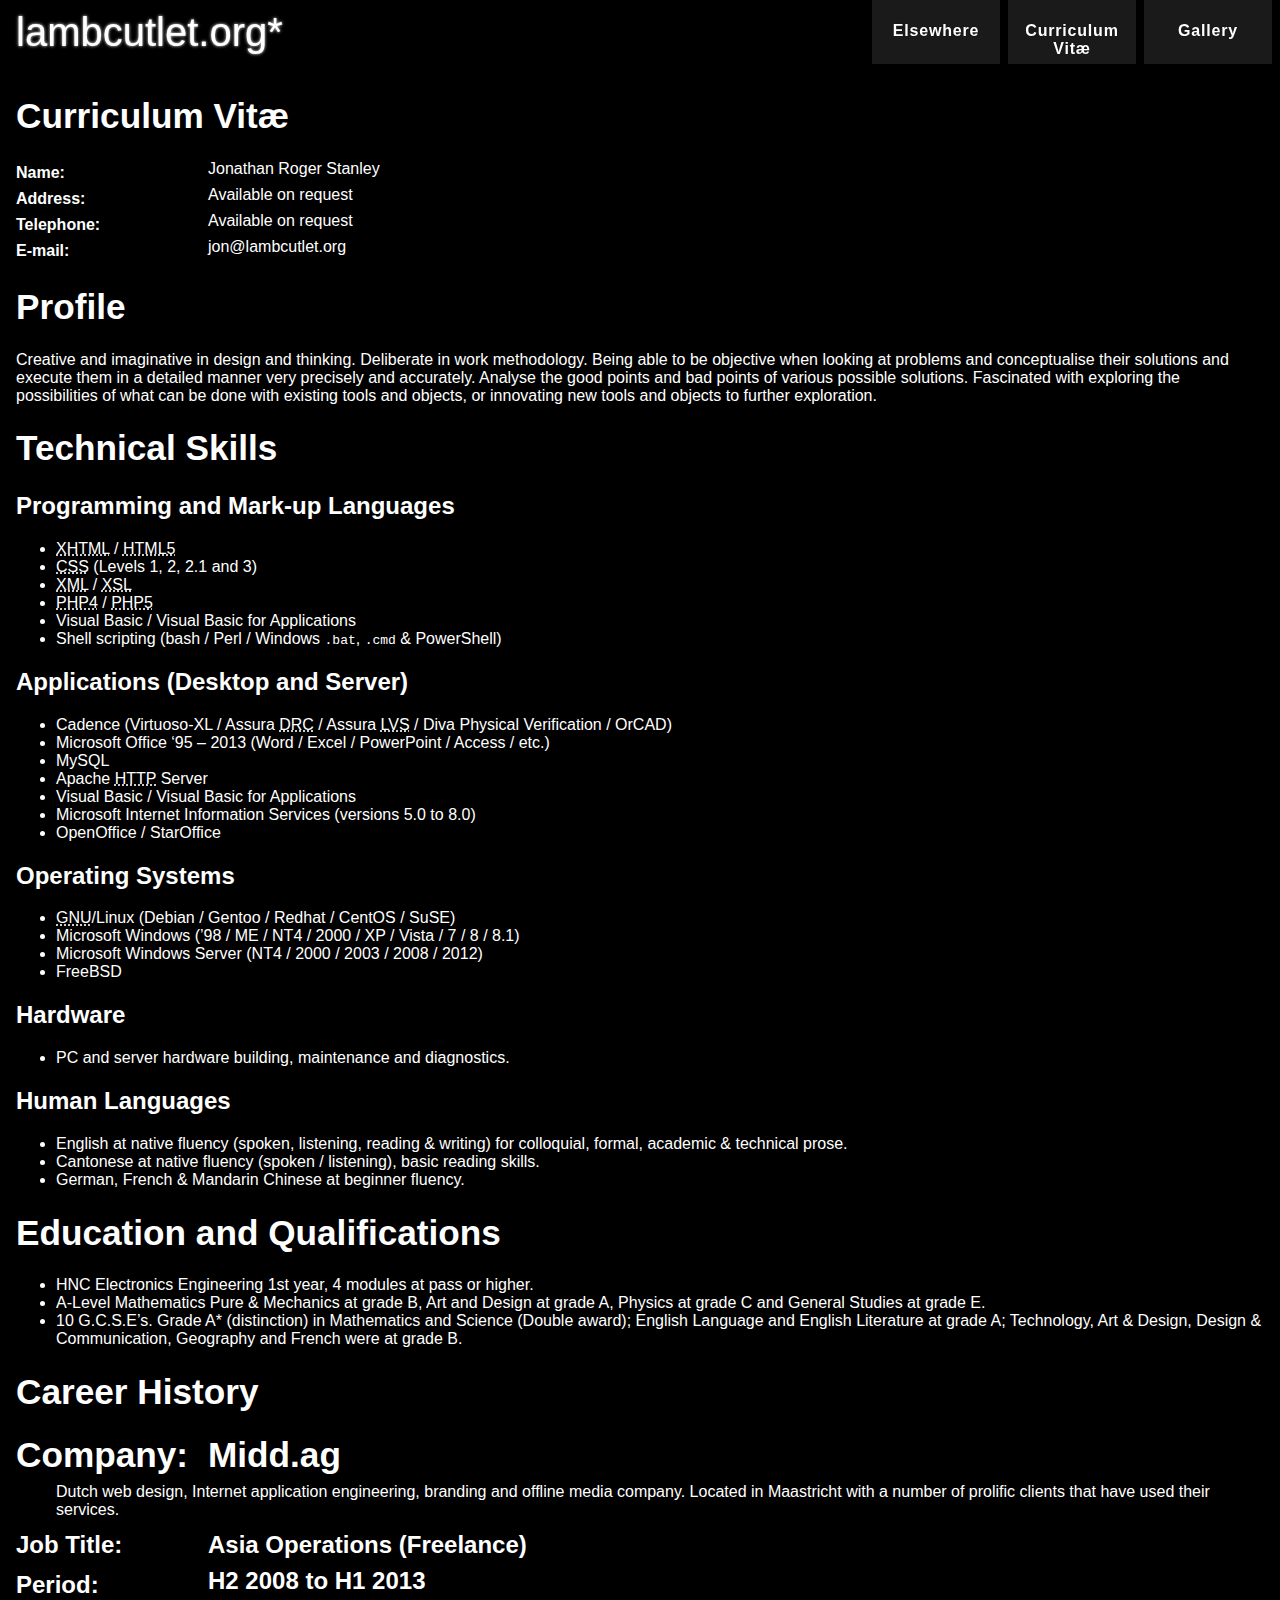
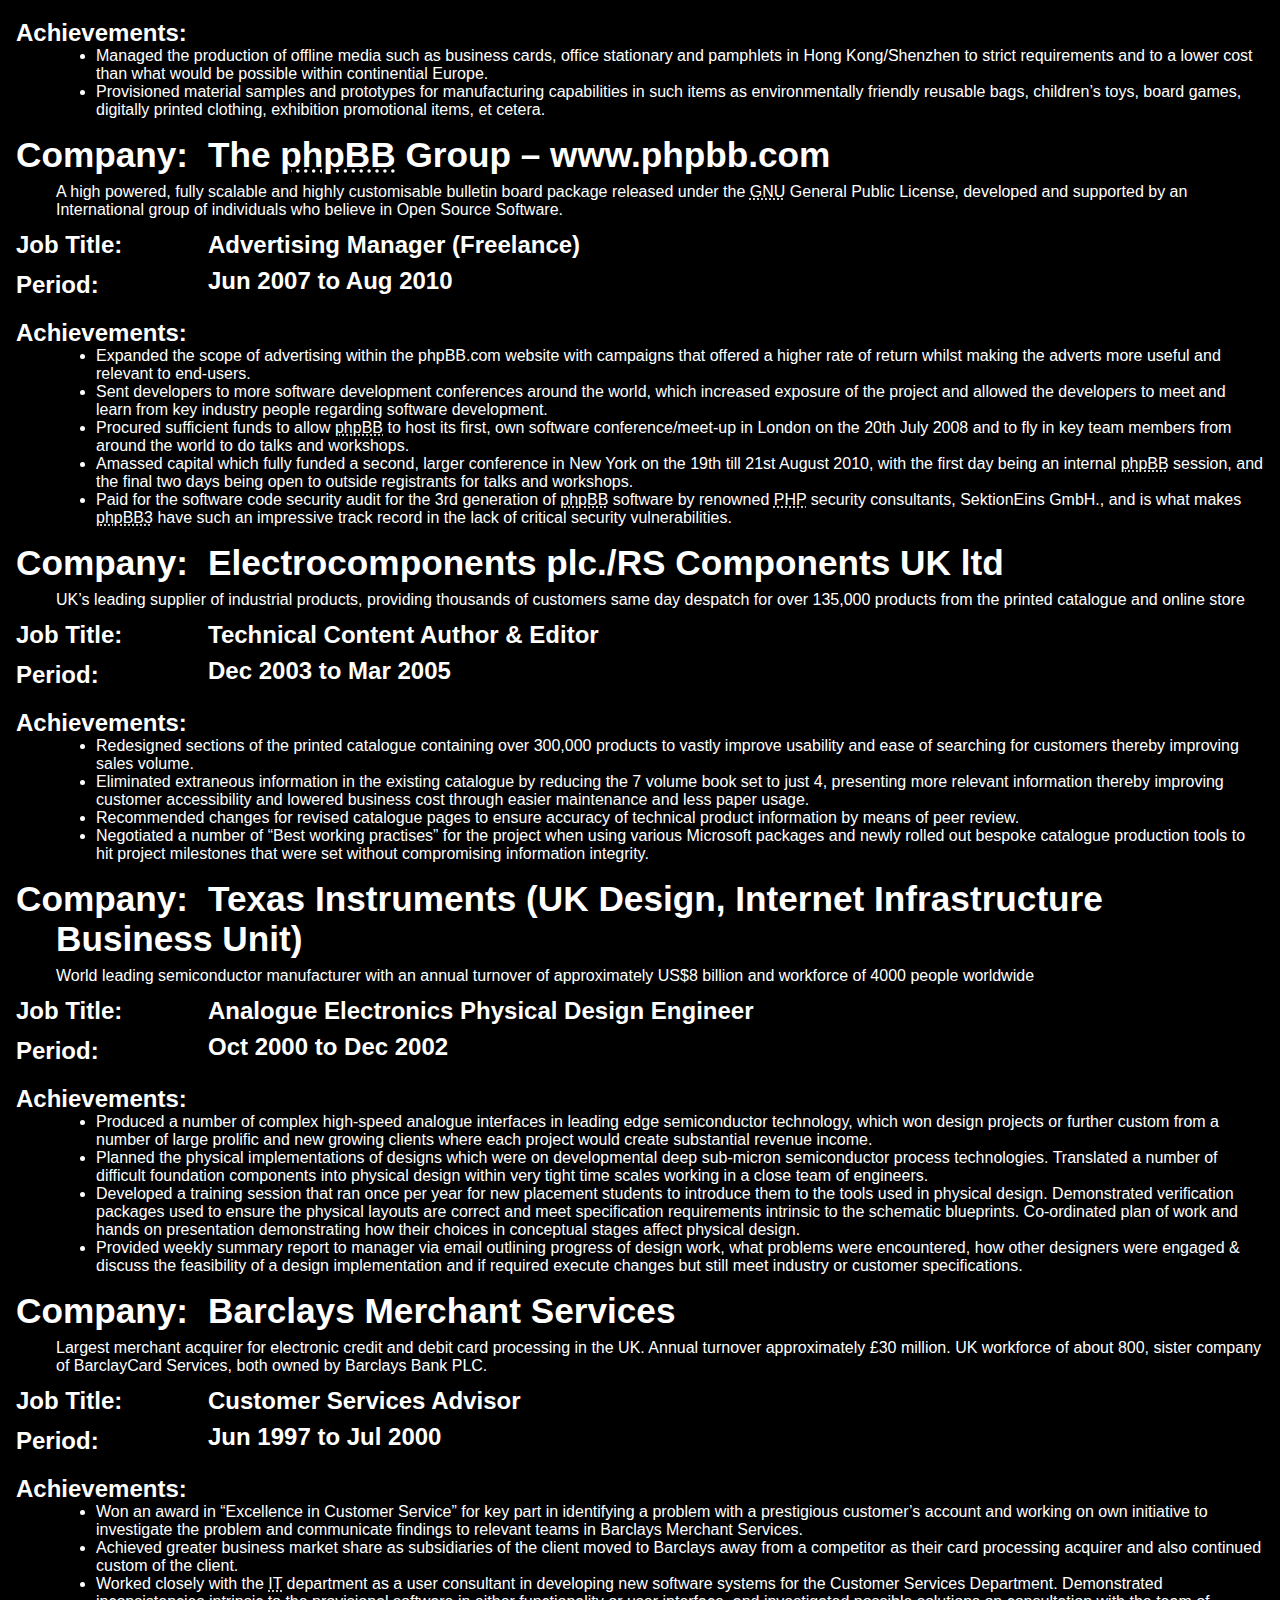
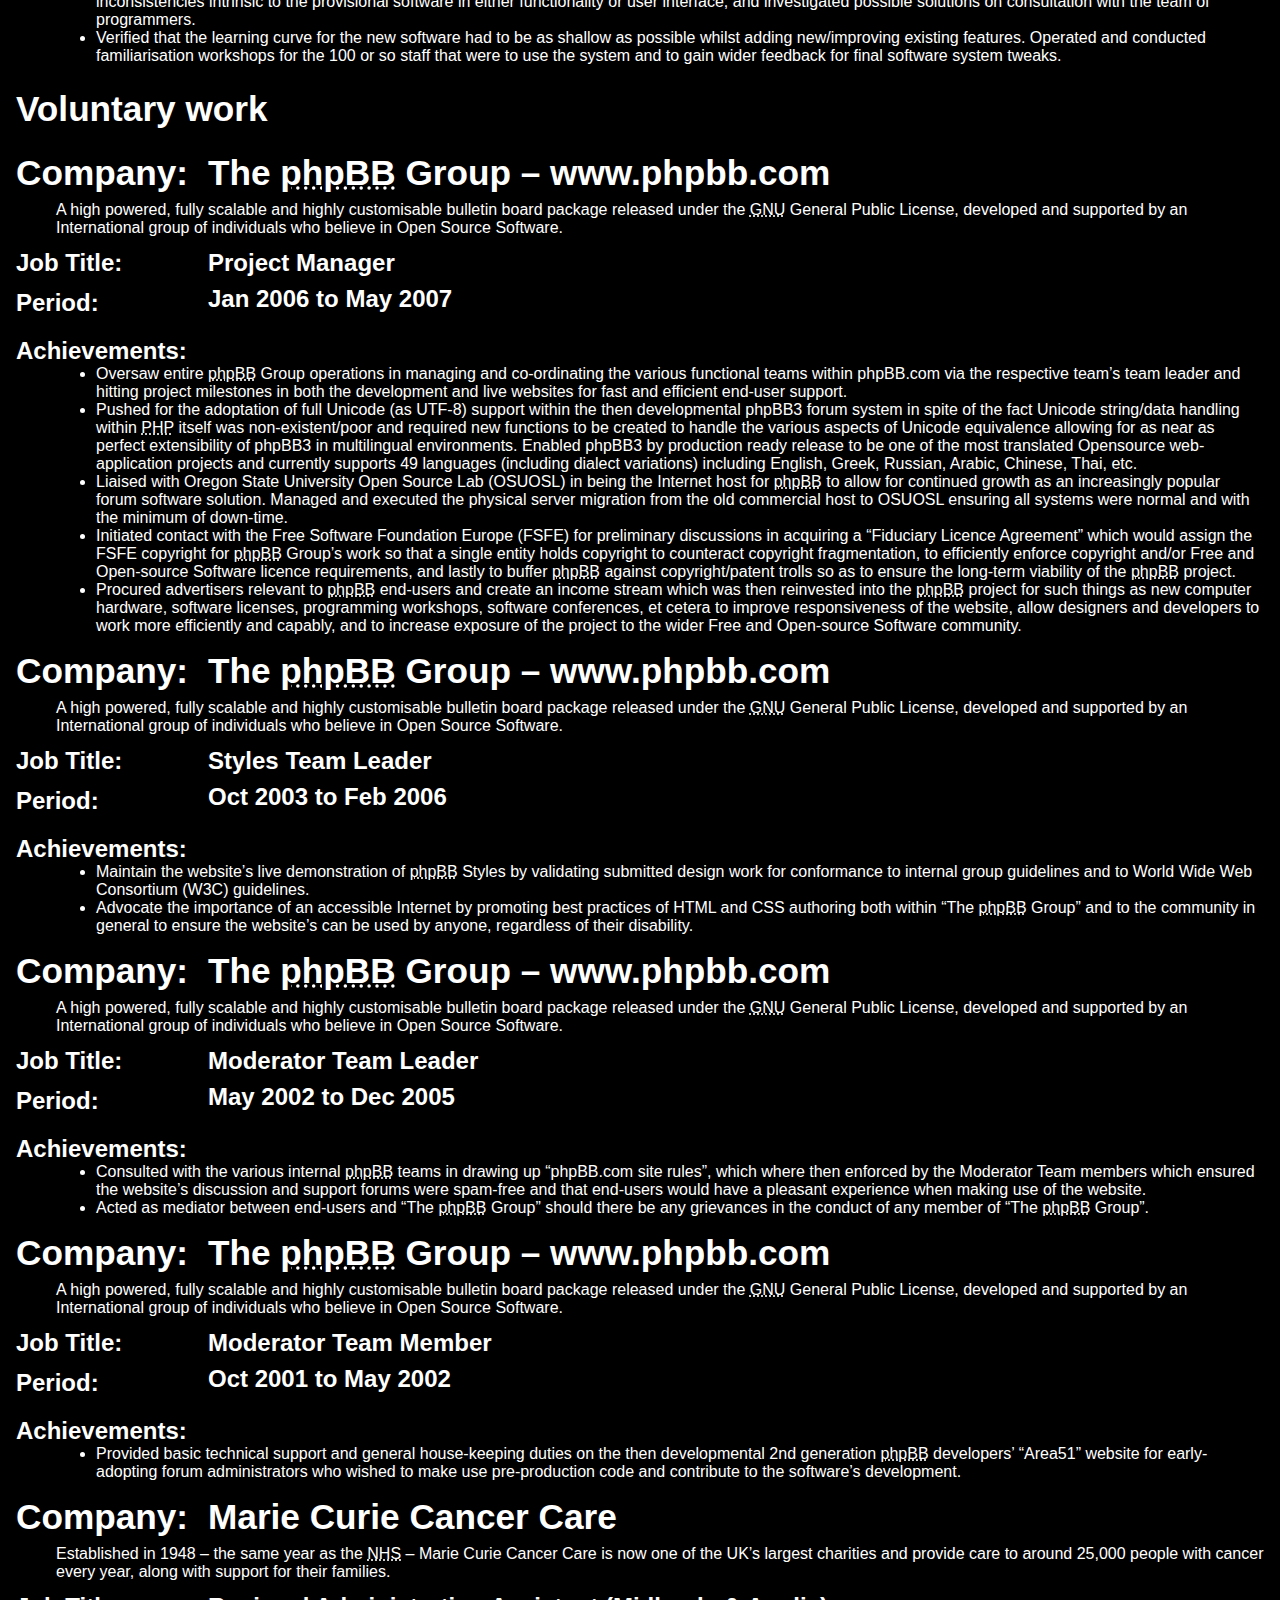
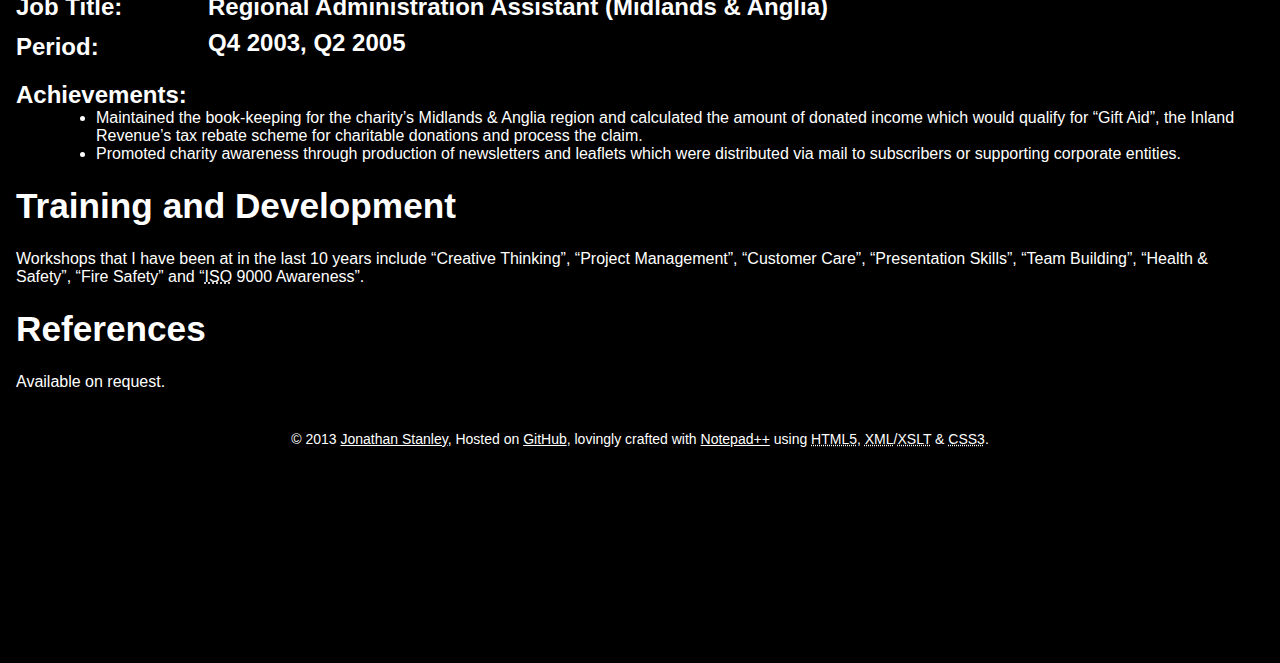
==== cv/index.html @ 616884bd "Helps to update the W3C one and not just @-webkit-keyframes..." ====
<!DOCTYPE html>
<html lang="en">
	<head>
		<meta http-equiv="X-UA-Compatible" content="IE=edge,chrome=1" />
		<meta charset="utf-8">
		<meta name="Author" content="Jonathan Stanley" />
		<meta name="Description" content="Jonathan Stanley&rsquo;s little corner on the Internet where he muses on life, (X)HTML, CSS, Web Standards, Science, Technology, Maths, Art, Music and whatever miscellaneous stuff that takes his fancy." />
		<meta name="geo.placename" content="The LambCutlet Disorganisation" />
		<meta name="geo.position" content="22.4137;114.0678" />
		<meta name="ICBM" content="22.4137, 114.0678" />
		<title>Curriculum Vit&aelig; &bull; Jonathan Stanley &bull; The LambCutlet Disorganisation</title>
		<link rel="stylesheet" href="../style/theme.css?20131105t1505" type="text/css" media="all" />
	</head>
	<body class="cv">
		<header>
			<h1><a href="http://lambcutlet.org/">lambcutlet.org</a></h1>
			<nav>
			<ul>
				<li><a class="nav-elsewhere" href="http://lambcutlet.org/#elsewhere">Elsewhere</a></li>
				<li><a class="nav-cv" href="http://lambcutlet.org/cv/">Curriculum<br />Vit&aelig;</a></li>
				<li><a class="nav-gallery" href="http://lambcutlet.org/gallery/">Gallery</a></li>
			</ul>
			</nav>
		</header>
		<article>
			<header>
			<h1>Curriculum Vit&aelig;</h1>
			<dl>
				<dt>Name</dt>
				<dd>Jonathan Roger Stanley</dd>
				<dt>Address</dt>
				<dd>Available on request</dd>
				<dt>Telephone</dt>
				<dd>Available on request</dd>
				<dt>E-mail</dt>
				<dd>&#x6a;&#x6f;&#x6e;&#x40;&#x6c;&#x61;&#x6d;&#x62;&#x63;&#x75;&#x74;&#x6c;&#x65;&#x74;&#x2e;&#x6f;&#x72;&#x67;</dd>
			</dl>
			</header>
			<section id="profile">
			<h1>Profile</h1>
			<p>Creative and imaginative in design and thinking. Deliberate in work methodology. Being able to be objective when looking at problems and conceptualise their solutions and execute them in a detailed manner very precisely and accurately. Analyse the good points and bad points of various possible solutions. Fascinated with exploring the possibilities of what can be done with existing tools and objects, or innovating new tools and objects to further exploration.</p>
			</section>
			<section id="technical-skills">
			<h1>Technical Skills</h1>
			<h2>Programming and Mark-up Languages</h2>
			<ul>
				<li><abbr title="eXtensible Hypertext Mark-Up Language">XHTML</abbr> / <abbr title="Hypertext Mark-Up Language version 5">HTML5</abbr></li>
				<li><abbr title="Cascading Style Sheets">CSS</abbr> (Levels 1, 2, 2.1 and 3)</li>
				<li><abbr title="eXtensible Mark-Up Language">XML</abbr> / <abbr title="eXtensible Style-Sheet Language">XSL</abbr></li>
				<li><abbr title="PHP: Hypertext Preprocessor version 4">PHP4</abbr> / <abbr title="PHP: Hypertext Preprocessor version 5">PHP5</abbr></li>
				<li>Visual Basic / Visual Basic for Applications</li>
				<li>Shell scripting (bash / Perl / Windows <code>.bat</code>, <code>.cmd</code> & PowerShell)</li>
			</ul>
			<h2>Applications (Desktop and Server)</h2>
			<ul>
				<li>Cadence (Virtuoso-XL / Assura <abbr title="Design Rule Check">DRC</abbr> / Assura <abbr title="Layout Versus Schematic">LVS</abbr> / Diva Physical Verification / OrCAD)</li>
				<li>Microsoft Office ‘95 – 2013 (Word / Excel / PowerPoint / Access / etc.)</li>
				<li>MySQL</li>
				<li>Apache <abbr title="Hyper-Text Transfer Protocol">HTTP</abbr> Server</li>
				<li>Visual Basic / Visual Basic for Applications</li>
				<li>Microsoft Internet Information Services (versions 5.0 to 8.0)</li>
				<li>OpenOffice / StarOffice</li>
			</ul>
			<h2>Operating Systems</h2>
			<ul>
				<li><abbr title="GNU&rsquo;s Not Unix!">GNU</abbr>/Linux (Debian / Gentoo / Redhat / CentOS / SuSE)</li>
				<li>Microsoft Windows (&rsquo;98 / ME / NT4 / 2000 / XP / Vista / 7 / 8 / 8.1)</li>
				<li>Microsoft Windows Server (NT4 / 2000 / 2003 / 2008 / 2012)</li>
				<li>FreeBSD</li>
			</ul>
			<h2>Hardware</h2>
			<ul>
				<li>PC and server hardware building, maintenance and diagnostics.</li>
			</ul>
			<h2>Human Languages</h2>
			<ul>
				<li>English at native fluency (spoken, listening, reading &amp; writing) for colloquial, formal, academic &amp; technical prose.</li>
				<li>Cantonese at native fluency (spoken / listening), basic reading skills.</li>
				<li>German, French &amp; Mandarin Chinese at beginner fluency.</li>
			</ul>
			</section>
			<section id="education-and-qualifications">
			<h1>Education and Qualifications</h1>
			<ul>
				<li>HNC Electronics Engineering 1st year, 4 modules at pass or higher.</li>
				<li>A-Level Mathematics Pure &amp; Mechanics at grade B, Art and Design at grade A, Physics at grade C and General Studies at grade E.</li>
				<li>10 G.C.S.E&rsquo;s. Grade A* (distinction) in Mathematics and Science (Double award); English Language and English Literature at grade A; Technology, Art &amp; Design, Design &amp; Communication, Geography and French were at grade B.</li>
			</ul>
			</section>
			<section id="career-history">
			<h1>Career History</h1>
				<section>
				<header>
					<dl>
						<dt>Company</dt>
						<dd>
							<h1>Midd.ag</h1>
							<p>Dutch web design, Internet application engineering, branding and offline media company. Located in Maastricht with a number of prolific clients that have used their services.</p>
						</dd>
						<dt>Job Title</dt>
						<dd>Asia Operations (Freelance)</dd>
						<dt>Period</dt>
						<dd><time datetime="2008-07">H2 2008</time> to <time datetime="2013-06">H1 2013</time></dd>
					</dl>
				</header>
				<dl>
					<dt>Achievements</dt>
					<dd><ul>
						<li>Managed the production of offline media such as business cards, office stationary and pamphlets in Hong Kong/Shenzhen to strict requirements and to a lower cost than what would be possible within continential Europe.</li>
						<li>Provisioned material samples and prototypes for manufacturing capabilities in such items as environmentally friendly reusable bags, children&rsquo;s toys, board games, digitally printed clothing, exhibition promotional items, et cetera.</li>
					</ul></dd>
				</dl>
				</section>
				<section>
				<header>
					<dl>
						<dt>Company</dt>
						<dd>
							<h1>The <abbr title="PHP Bulletin Board">phpBB</abbr> Group – www.phpbb.com</h1>
							<p>A high powered, fully scalable and highly customisable bulletin board package released under the <abbr title="GNU&rsquo;s Not Unix!">GNU</abbr> General Public License, developed and supported by an International group of individuals who believe in Open Source Software.</p>
						</dd>
						<dt>Job Title</dt>
						<dd>Advertising Manager (Freelance)</dd>
						<dt>Period</dt>
						<dd><time datetime="2007-06">Jun 2007</time> to <time datetime="2010-08">Aug 2010</time></dd>
					</dl>
				</header>
				<dl>
					<dt>Achievements</dt>
					<dd><ul>
						<li>Expanded the scope of advertising within the phpBB.com website with campaigns that offered a higher rate of return whilst making the adverts more useful and relevant to end-users.</li>
						<li>Sent developers to more software development conferences around the world, which increased exposure of the project and allowed the developers to meet and learn from key industry people regarding software development.</li>
						<li>Procured sufficient funds to allow <abbr title="PHP Bulletin Board">phpBB</abbr> to host its first, own software conference/meet-up in London on the 20th July 2008 and to fly in key team members from around the world to do talks and workshops.</li>
						<li>Amassed capital which fully funded a second, larger conference in New York on the 19th till 21st August 2010, with the first day being an internal <abbr title="PHP Bulletin Board">phpBB</abbr> session, and the final two days being open to outside registrants for talks and workshops.</li>
						<li>Paid for the software code security audit for the 3rd generation of <abbr title="PHP Bulletin Board">phpBB</abbr> software by renowned <abbr title="PHP: Hypertext Preprocessor">PHP</abbr> security consultants, SektionEins GmbH., and is what makes <abbr title="PHP Bulletin Board version 3">phpBB3</abbr> have such an impressive track record in the lack of critical security vulnerabilities.</li>
					</ul></dd>
				</dl>
				</section>
				<section>
				<header>
					<dl>
						<dt>Company</dt>
						<dd>
							<h1>Electrocomponents plc./RS Components UK ltd</h1>
							<p>UK&rsquo;s leading supplier of industrial products, providing thousands of customers same day despatch for over 135,000 products from the printed catalogue and online store</p>
						</dd>
						<dt>Job Title</dt>
						<dd>Technical Content Author &amp; Editor</dd>
						<dt>Period</dt>
						<dd><time datetime="2003-12">Dec 2003</time> to <time datetime="2005-03">Mar 2005</time></dd>
					</dl>
				</header>
				<dl>
					<dt>Achievements</dt>
					<dd><ul>
						<li>Redesigned sections of the printed catalogue containing over 300,000 products to vastly improve usability and ease of searching for customers thereby improving sales volume.</li>
						<li>Eliminated extraneous information in the existing catalogue by reducing the 7 volume book set to just 4, presenting more relevant information thereby improving customer accessibility and lowered business cost through easier maintenance and less paper usage.</li>
						<li>Recommended changes for revised catalogue pages to ensure accuracy of technical product information by means of peer review.</li>
						<li>Negotiated a number of &ldquo;Best working practises&rdquo; for the project when using various Microsoft packages and newly rolled out bespoke catalogue production tools to hit project milestones that were set without compromising information integrity.</li>
					</ul></dd>
				</dl>
				</section>
				<section>
				<header>
					<dl>
						<dt>Company</dt>
						<dd>
							<h1>Texas Instruments (UK Design, Internet Infrastructure Business Unit)</h1>
							<p>World leading semiconductor manufacturer with an annual turnover of approximately US$8 billion and workforce of 4000 people worldwide</p>
						</dd>
						<dt>Job Title</dt>
						<dd>Analogue Electronics Physical Design Engineer</dd>
						<dt>Period</dt>
						<dd><time datetime="2000-10">Oct 2000</time> to <time datetime="2002-12">Dec 2002</time></dd>
					</dl>
				</header>
				<dl>
					<dt>Achievements</dt>
					<dd><ul>
						<li>Produced a number of complex high-speed analogue interfaces in leading edge semiconductor technology, which won design projects or further custom from a number of large prolific and new growing clients where each project would create substantial revenue income.</li>
						<li>Planned the physical implementations of designs which were on developmental deep sub-micron semiconductor process technologies. Translated a number of difficult foundation components into physical design within very tight time scales working in a close team of engineers.</li>
						<li>Developed a training session that ran once per year for new placement students to introduce them to the tools used in physical design. Demonstrated verification packages used to ensure the physical layouts are correct and meet specification requirements intrinsic to the schematic blueprints. Co-ordinated plan of work and hands on presentation demonstrating how their choices in conceptual stages affect physical design.</li>
						<li>Provided weekly summary report to manager via email outlining progress of design work, what problems were encountered, how other designers were engaged & discuss the feasibility of a design implementation and if required execute changes but still meet industry or customer specifications.</li>
					</ul></dd>
				</dl>
				</section>
				<section>
				<header>
					<dl>
						<dt>Company</dt>
						<dd>
							<h1>Barclays Merchant Services</h1>
							<p>Largest merchant acquirer for electronic credit and debit card processing in the UK. Annual turnover approximately £30 million. UK workforce of about 800, sister company of BarclayCard Services, both owned by Barclays Bank PLC.</p>
						</dd>
						<dt>Job Title</dt>
						<dd>Customer Services Advisor</dd>
						<dt>Period</dt>
						<dd><time datetime="1997-06">Jun 1997</time> to <time datetime="2000-07">Jul 2000</time></dd>
					</dl>
				</header>
				<dl>
					<dt>Achievements</dt>
					<dd><ul>
						<li>Won an award in &ldquo;Excellence in Customer Service&rdquo; for key part in identifying a problem with a prestigious customer&rsquo;s account and working on own initiative to investigate the problem and communicate findings to relevant teams in Barclays Merchant Services.</li>
						<li>Achieved greater business market share as subsidiaries of the client moved to Barclays away from a competitor as their card processing acquirer and also continued custom of the client.</li>
						<li>Worked closely with the <abbr title="Information Technology">IT</abbr> department as a user consultant in developing new software systems for the Customer Services Department. Demonstrated inconsistencies intrinsic to the provisional software in either functionality or user interface, and investigated possible solutions on consultation with the team of programmers.</li>
						<li>Verified that the learning curve for the new software had to be as shallow as possible whilst adding new/improving existing features. Operated and conducted familiarisation workshops for the 100 or so staff that were to use the system and to gain wider feedback for final software system tweaks.</li>
					</ul></dd>
				</dl>
				</section>
			</section>
			<section id="voluntary-work">
			<h1>Voluntary work</h1>
				<section>
				<header>
					<dl>
						<dt>Company</dt>
						<dd>
							<h1>The <abbr title="PHP Bulletin Board">phpBB</abbr> Group – www.phpbb.com</h1>
							<p>A high powered, fully scalable and highly customisable bulletin board package released under the <abbr title="GNU&rsquo;s Not Unix!">GNU</abbr> General Public License, developed and supported by an International group of individuals who believe in Open Source Software.</p>
						</dd>
						<dt>Job Title</dt>
						<dd>Project Manager</dd>
						<dt>Period</dt>
						<dd><time datetime="2006-01">Jan 2006</time> to <time datetime="2007-05">May 2007</time></dd>
					</dl>
				</header>
				<dl>
					<dt>Achievements</dt>
					<dd><ul>
						<li>Oversaw entire <abbr title="PHP Bulletin Board">phpBB</abbr> Group operations in managing and co-ordinating the various functional teams within phpBB.com via the respective team&rsquo;s team leader and hitting project milestones in both the development and live websites for fast and efficient end-user support.</li>
						<li>Pushed for the adoptation of full Unicode (as UTF-8) support within the then developmental phpBB3 forum system in spite of the fact Unicode string/data handling within <abbr title="PHP: Hypertext Preprocessor">PHP</abbr> itself was non-existent/poor and required new functions to be created to handle the various aspects of Unicode equivalence allowing for as near as perfect extensibility of phpBB3 in multilingual environments. Enabled phpBB3 by production ready release to be one of the most translated Opensource web-application projects and currently supports 49 languages (including dialect variations) including English, Greek, Russian, Arabic, Chinese, Thai, etc.</li>
						<li>Liaised with Oregon State University Open Source Lab (OSUOSL) in being the Internet host for <abbr title="PHP Bulletin Board">phpBB</abbr> to allow for continued growth as an increasingly popular forum software solution. Managed and executed the physical server migration from the old commercial host to OSUOSL ensuring all systems were normal and with the minimum of down-time.</li>
						<li>Initiated contact with the Free Software Foundation Europe (FSFE) for preliminary discussions in acquiring a &ldquo;Fiduciary Licence Agreement&rdquo; which would assign the FSFE copyright for <abbr title="PHP Bulletin Board">phpBB</abbr> Group&rsquo;s work so that a single entity holds copyright to counteract copyright fragmentation, to efficiently enforce copyright and/or Free and Open-source Software licence requirements, and lastly to buffer <abbr title="PHP Bulletin Board">phpBB</abbr> against copyright/patent trolls so as to ensure the long-term viability of the <abbr title="PHP Bulletin Board">phpBB</abbr> project.</li>
						<li>Procured advertisers relevant to <abbr title="PHP Bulletin Board">phpBB</abbr> end-users and create an income stream which was then reinvested into the <abbr title="PHP Bulletin Board">phpBB</abbr> project for such things as new computer hardware, software licenses, programming workshops, software conferences, et cetera to improve responsiveness of the website, allow designers and developers to work more efficiently and capably, and to increase exposure of the project to the wider Free and Open-source Software community.</li>
					</ul></dd>
				</dl>
				</section>
				<section>
				<header>
					<dl>
						<dt>Company</dt>
						<dd>
							<h1>The <abbr title="PHP Bulletin Board">phpBB</abbr> Group – www.phpbb.com</h1>
							<p>A high powered, fully scalable and highly customisable bulletin board package released under the <abbr title="GNU&rsquo;s Not Unix!">GNU</abbr> General Public License, developed and supported by an International group of individuals who believe in Open Source Software.</p>
						</dd>
						<dt>Job Title</dt>
						<dd>Styles Team Leader</dd>
						<dt>Period</dt>
						<dd><time datetime="2003-10">Oct 2003</time> to <time datetime="2006-02">Feb 2006</time></dd>
					</dl>
				</header>
				<dl>
					<dt>Achievements</dt>
					<dd><ul>
						<li>Maintain the website&rsquo;s live demonstration of <abbr title="PHP Bulletin Board">phpBB</abbr> Styles by validating submitted design work for conformance to internal group guidelines and to World Wide Web Consortium (W3C) guidelines.</li>
						<li>Advocate the importance of an accessible Internet by promoting best practices of HTML and CSS authoring both within &ldquo;The <abbr title="PHP Bulletin Board">phpBB</abbr> Group&rdquo; and to the community in general to ensure the website&rsquo;s can be used by anyone, regardless of their disability.</li>
					</ul></dd>
				</dl>
				</section>
				<section>
				<header>
					<dl>
						<dt>Company</dt>
						<dd>
							<h1>The <abbr title="PHP Bulletin Board">phpBB</abbr> Group – www.phpbb.com</h1>
							<p>A high powered, fully scalable and highly customisable bulletin board package released under the <abbr title="GNU&rsquo;s Not Unix!">GNU</abbr> General Public License, developed and supported by an International group of individuals who believe in Open Source Software.</p>
						</dd>
						<dt>Job Title</dt>
						<dd>Moderator Team Leader</dd>
						<dt>Period</dt>
						<dd><time datetime="2002-05">May 2002</time> to <time datetime="2005-12">Dec 2005</time></dd>
					</dl>
				</header>
				<dl>
					<dt>Achievements</dt>
					<dd><ul>
						<li>Consulted with the various internal <abbr title="PHP Bulletin Board">phpBB</abbr> teams in drawing up &ldquo;phpBB.com site rules&rdquo;, which where then enforced by the Moderator Team members which ensured the website&rsquo;s discussion and support forums were spam-free and that end-users would have a pleasant experience when making use of the website.</li>
						<li>Acted as mediator between end-users and &ldquo;The <abbr title="PHP Bulletin Board">phpBB</abbr> Group&rdquo; should there be any grievances in the conduct of any member of &ldquo;The <abbr title="PHP Bulletin Board">phpBB</abbr> Group&rdquo;.</li>
					</ul></dd>
				</dl>
				</section>
				<section>
				<header>
					<dl>
						<dt>Company</dt>
						<dd>
							<h1>The <abbr title="PHP Bulletin Board">phpBB</abbr> Group – www.phpbb.com</h1>
							<p>A high powered, fully scalable and highly customisable bulletin board package released under the <abbr title="GNU&rsquo;s Not Unix!">GNU</abbr> General Public License, developed and supported by an International group of individuals who believe in Open Source Software.</p>
						</dd>
						<dt>Job Title</dt>
						<dd>Moderator Team Member</dd>
						<dt>Period</dt>
						<dd><time datetime="2001-10">Oct 2001</time> to <time datetime="2002-05">May 2002</time></dd>
					</dl>
				</header>
				<dl>
					<dt>Achievements</dt>
					<dd><ul>
						<li>Provided basic technical support and general house-keeping duties on the then developmental 2nd generation <abbr title="PHP Bulletin Board">phpBB</abbr> developers&rsquo; &ldquo;Area51&rdquo; website for early-adopting forum administrators who wished to make use pre-production code and contribute to the software&rsquo;s development.</li>
					</ul></dd>
				</dl>
				</section>
				<section>
				<header>
					<dl>
						<dt>Company</dt>
						<dd>
							<h1>Marie Curie Cancer Care</h1>
							<p>Established in 1948 – the same year as the <abbr title="National Health Service">NHS</abbr> – Marie Curie Cancer Care is now one of the UK&rsquo;s largest charities and provide care to around 25,000 people with cancer every year, along with support for their families.</p>
						</dd>
						<dt>Job Title</dt>
						<dd>Regional Administration Assistant (Midlands &amp; Anglia)</dd>
						<dt>Period</dt>
						<dd><time datetime="2003-10">Q4 2003</time>, <time datetime="2005-04">Q2 2005</time></dd>
					</dl>
				</header>
				<dl>
					<dt>Achievements</dt>
					<dd><ul>
						<li>Maintained the book-keeping for the charity&rsquo;s Midlands &amp; Anglia region and calculated the amount of donated income which would qualify for &ldquo;Gift Aid&rdquo;, the Inland Revenue&rsquo;s tax rebate scheme for charitable donations and process the claim.</li>
						<li>Promoted charity awareness through production of newsletters and leaflets which were distributed via mail to subscribers or supporting corporate entities.</li>
					</ul></dd>
				</dl>
				</section>
			</section>
			<section id="training-and-development">
			<h1>Training and Development</h1>
			<p>Workshops that I have been at in the last 10 years include &ldquo;Creative Thinking&rdquo;, &ldquo;Project Management&rdquo;, &ldquo;Customer Care&rdquo;, &ldquo;Presentation Skills&rdquo;, &ldquo;Team Building&rdquo;, &ldquo;Health &amp; Safety&rdquo;, &ldquo;Fire Safety&rdquo; and &ldquo;<abbr title="International Organization for Standardization">ISO</abbr> 9000 Awareness&rdquo;.</p>
			</section>
			<section id="References">
			<h1>References</h1>
			<p>Available on request.</p>
			</section>
		</article>
		<footer>
			<p>&copy; <time datetime="2013">2013</time> <a href="http://lambcutlet.org/">Jonathan Stanley</a>, Hosted on <a href="http://github.com/">GitHub</a>, lovingly crafted with <a href="http://notepad-plus-plus.org/">Notepad++</a> using <abbr title="Hypertext Mark-Up Language version 5">HTML5</abbr>, <abbr title="eXtensible Mark-Up Language">XML</abbr>/<abbr title="eXtensible Style Language Transformations">XSLT</abbr> &amp; <abbr title="Casecading Style Sheets Level 3">CSS3</abbr>.</p>
		</footer>
	</body>
</html>
---- style/theme.css ----
@font-face {
	font-family: 'Open Sans';
	font-style: normal;
	font-weight: 400;
	src: local('Open Sans'), local('OpenSans'), url(http://themes.googleusercontent.com/static/fonts/opensans/v6/cJZKeOuBrn4kERxqtaUH3T8E0i7KZn-EPnyo3HZu7kw.woff) format('woff');
}

@font-face {
	font-family: 'Open Sans';
	font-style: normal;
	font-weight: 700;
	src: local('Open Sans Bold'), local('OpenSans-Bold'), url(http://themes.googleusercontent.com/static/fonts/opensans/v6/k3k702ZOKiLJc3WVjuplzHhCUOGz7vYGh680lGh-uXM.woff) format('woff');
}

@keyframes flibble {
	0% {
		text-shadow: 0.025rem 0.175rem 0.2rem #FFF;
	}
	33% {
		text-shadow: -0.125rem -0.075rem 0.25rem #FFF;
	}
	67% {
		text-shadow: 0.075rem -0.125rem 0.2rem #FFF;
	}
	100% {
		text-shadow: -0.175rem 0.025rem 0.25rem #FFF;
	}
}

@-webkit-keyframes flibble {
	0% {
		text-shadow: 0.025rem 0.175rem 0.2rem #FFF;
	}
	33% {
		text-shadow: -0.125rem -0.075rem 0.25rem #FFF;
	}
	67% {
		text-shadow: 0.075rem -0.125rem 0.2rem #FFF;
	}
	100% {
		text-shadow: -0.175rem 0.025rem 0.25rem #FFF;
	}
}

html {
	margin: 0;
	padding: 0;
	background: url(../images/viewport-spinnekopke.jpg) fixed no-repeat 50% 50%;
	/* background: url(../images/viewport-macau.jpg) fixed no-repeat 50% 50%;
	background: url(../images/viewport-icc.jpg) fixed no-repeat 50% 50%; */
	background-size: cover;
	background-color: #000;
	color: #FFF;
}

body {
	font-family: "Open Sans", sans-serif;
	margin: 0;
	padding: 0;
}

body a {
	color: #FFF;
}

body > header {
	position: fixed;
	width: 100%;
	height: 4em;
	top: 0;
	left: 0;
	background-color: rgba(0, 0, 0, 0.4);
	box-shadow: 0 0 0.25em 0.25em rgba(0, 0, 0, 0.4);
}

body > header > h1 {
	height: 4rem;
	margin: 0;
	padding: 0;
	float: left;
}

body > header > h1 > a {
	display: block;
	height: 4rem;
	width: 20rem;
	text-align: left;
	line-height: 4rem;
	font-weight: lighter;
	font-size: 2.5rem;
	text-indent: 1rem;
	text-shadow: 0 0 0.2rem #FFF;
}

body > header > h1 > a:hover, body > header > h1 > a:hover::after, body > header > h1 > a:focus, body > header > h1 > a:focus::after {
	-webkit-animation-name: flibble;
	-webkit-animation-duration: 0.5s;
	-webkit-animation-iteration-count: infinite;
	-webkit-animation-direction: alternate;
	-webkit-animation-timing-function: ease-in-out;
	-moz-animation-name: flibble;
	-moz-animation-duration: 0.5s;
	-moz-animation-iteration-count: infinite;
	-moz-animation-direction: alternate;
	-moz-animation-timing-function: ease-in-out;
	-o-animation-name: flibble;
	-o-animation-duration: 0.5s;
	-o-animation-iteration-count: infinite;
	-o-animation-direction: alternate;
	-o-animation-timing-function: ease-in-out;
	animation-name: flibble;
	animation-duration: 0.5s;
	animation-iteration-count: infinite;
	animation-direction: alternate;
	animation-timing-function: ease-in-out;
}

body > header > h1 > a::after {
	content: "\002A";
	opacity: 0;
	font-size: 0rem;
	transition: all 0.8s ease-in-out;
	-moz-transition: all 0.8s ease-in-out;
	-webkit-transition: all 0.8s ease-in-out;
	-o-transition: all 0.8s ease-in-out;
}

body > header > h1 > a:hover::after, body > header > h1 > a:focus::after {
	content: "\002A";
	opacity: 1;
	font-size: inherit;
	transition: all 0.25s ease-in-out;
	-moz-transition: all 0.25s ease-in-out;
	-webkit-transition: all 0.25s ease-in-out;
	-o-transition: all 0.25s ease-in-out;
}

body > header > nav > ul {
	float: right;
	margin: 0;
	padding: 0;
}

body > header > nav > ul > li {
	display: block;
	float: left;
}

body > header > nav > ul > li  > a {
	display: block;
	width: 100%;
	background-color: rgba(255, 255, 255, 0.1);
	color: #FFF;
	width: 8rem;
	height: 2.6rem;
	margin: 0 0.5rem 0 0;
	padding: 1.4rem 0 0;
	position: relative;
	left: 0;
	border-radius: 0;
	text-decoration: none;
	text-align: center;
	font-weight: bold;
	line-height: 1.1rem;
	letter-spacing: 0.05rem;
	text-shadow: 0 0 0.0625rem rgba(0, 0, 0, 1);
	box-shadow: 0 0 0 0 rgba(0, 0, 0, 0);
	transition: all 0.15s ease-in-out;
	-moz-transition: all 0.15s ease-in-out;
	-webkit-transition: all 0.15s ease-in-out;
	-o-transition: all 0.15s ease-in-out;
}

body > header > nav > ul > li  > a:hover, body > header > nav > ul > li  > a:focus {
	color: #FFF;
	width: 11rem;
	height: 2.6rem;
	margin: 0 -2.5rem 0 0;
	position: relative;
	left: -3rem;
	padding: 5.4rem 0 0;
	border-radius: 0 0 0.4rem 0.4rem;
	text-shadow: 0 0 0.5rem rgba(0, 0, 0, 1);
	box-shadow: 0 0 0.2em 0.2em rgba(0, 0, 0, 0.4);
	transition: all 0.15s ease-in-out;
	-moz-transition: all 0.15s ease-in-out;
	-webkit-transition: all 0.15s ease-in-out;
	-o-transition: all 0.15s ease-in-out;
}

body > header > nav > ul > li  > a.nav-elsewhere:hover, body > header > nav > ul > li  > a.nav-elsewhere:focus {
	background-color: rgba(224, 128, 16, 0.9);
}

body > header > nav > ul > li  > a.nav-cv:hover, body > header > nav > ul > li  > a.nav-cv:focus {
	background-color: rgba(64, 96, 32, 0.9);
}

body > header > nav > ul > li  > a.nav-gallery:hover, body > header > nav > ul > li  > a.nav-gallery:focus {
	background-color: rgba(192, 16, 0, 0.9);
}

body > header::after {
	content: "";
	display: table;
	clear: both;
}

body > article {
	margin-top: 6em;
	padding: 0 1rem;
	text-shadow: 0 0 0.1rem rgba(0, 0, 0, 0.5);
}

body > article h1 {
	font-size: 2.2rem;
}

body > article h2 {
	font-size: 1.5rem;
}

body.home > article > section {
	text-align: center;
}

body.home > article > section > dl > dt {
	margin: 0;
	padding: 0;
	font-weight: bold;
}

body.home > article > section > dl dd {
	margin: 0;
	padding: 0 0 2rem;
}

body.home > article > section#elsewhere > h1 {
	padding: 5rem 0 0;
}

body.cv > article > header > dl > dt {
	float: left;
	font-weight: bold;
	margin: 0.25rem 2rem 0.25rem 0;
	width: 10rem;
}

body.cv > article > section[id] > section > dl > dt {
	font-size: 1.5rem;
	font-weight: bold;
}

body.cv > article > section[id] > section dl > dt::after, body.cv > article > header > dl > dt::after {
	content: "\003A";
}

body.cv > article > section[id] > section > header > dl > dt {
	float: left;
	font-size: 1.5rem;
	font-weight: bold;
	margin: 0.25rem 2rem 0.25rem 0;
	width: 10rem;
}

body.cv > article > section[id] > section > header > dl > dt:first-of-type {
	font-size: 2.2rem;
	font-weight: bold;
	margin: 0 2rem 0 0;
}

body.cv > article > section[id] > section > header > dl > dd:first-of-type > h1 {
	margin: 0;
}

body.cv > article > section[id] > section > header > dl > dd:first-of-type > p {
	margin: 0.5rem 0;
}

body.cv > article > section[id] > section > header > dl > dd:not(:first-of-type) {
	font-size: 1.5rem;
	font-weight: bold;
	margin: 0.25rem 0;
}

body.cv > article > section[id] > section > header > dl > dd::after, body.cv > article > header > dl > dd::after {
	content: "";
	display: table;
	clear: both;
}

body > footer {
	width: 100%;
	height: 16rem;
	background-color: rgba(0, 0, 0, 0.5);
	box-shadow: 0 0 0.25em 0.25em rgba(0, 0, 0, 0.5);
}

h1 a {
	text-decoration: none;
}

footer p {
	font-size: 0.875rem;
	text-align: center;
	line-height: 4rem;
}

/* First go at creating a CSS3/HTML5 no javascript gallery-cum-lightbox... */

body.gallery a img {
	border: none;
}

body.gallery dl {
	width: 100%;
	margin: 0;
	padding: 0;
	text-align: center;
}

body.gallery dl::after {
	content: "";
	display: table;
	clear: both;
}

body.gallery dl dt {
	float: left;
	width: 280px;
	height: 280px;
}

body.gallery dl dt a {
	display: block;
	margin: 10px;
	padding: 0;
	border: 5px solid #FFF;
	background-color: #FFF;
	width: 250px;
	height: 250px;
	box-shadow: 0 0 0.2rem 0.2rem rgba(0, 0, 0, 0.25);
	transition: all 0.2s ease-in-out;
	-moz-transition: all 0.2s ease-in-out;
	-webkit-transition: all 0.2s ease-in-out;
	-o-transition: all 0.2s ease-in-out;
}

body.gallery dl dt a:hover, body.gallery dl dt a:focus {
	display: block;
	margin: 0;
	padding: 0;
	width: 270px;
	height: 270px;
	box-shadow: 0.3125rem 0.3125rem 0.5rem 0.2rem rgba(0, 0, 0, 0.5);
	transition: all 0.2s ease-in-out;
	-moz-transition: all 0.2s ease-in-out;
	-webkit-transition: all 0.2s ease-in-out;
	-o-transition: all 0.2s ease-in-out;
}

body.gallery dl dt a  > img{
	height: 250px;
	width: 250px;
	transition: all 0.2s ease-in-out;
	-moz-transition: all 0.2s ease-in-out;
	-webkit-transition: all 0.2s ease-in-out;
	-o-transition: all 0.2s ease-in-out;
}

body.gallery dl dt a:hover  > img, body.gallery dl dt a:focus  > img{
	height: 270px;
	width: 270px;
	transition: all 0.2s ease-in-out;
	-moz-transition: all 0.2s ease-in-out;
	-webkit-transition: all 0.2s ease-in-out;
	-o-transition: all 0.2s ease-in-out;
}

body.gallery dl dd {
	width: 0;
	height: 0;
}

body.gallery dl dd * {
	display: none;
}

body.gallery dl img {
	display: block;
}

body.gallery dl dt img {
}

body.gallery dl dt + dd {
	opacity: 0;
	transition: opacity 0.5s ease-in-out;
	-moz-transition: opacity 0.5s ease-in-out;
	-webkit-transition: opacity 0.5s ease-in-out;
	-o-transition: opacity 0.5s ease-in-out;
}

body.gallery dl dt + dd:target {
	margin: 0;
	padding: 0;
	position: absolute;
	top: 0%;
	left: 50%;
	opacity: 1;
	color: #000;
	background-color: #FFF;
	height: auto;
}

body.gallery dl dt + dd:target * {
	display: block;
}

body.gallery dl dt + dd[data-orientation=landscape]:target {
	width: 910px;
	margin-top: 60px;
	margin-left: -450px;
}

body.gallery dl dt + dd[data-orientation=portrait]:target {
	width: 610px;
	margin-top: 15px;
	margin-left: -300px;
}

body.gallery dl dt + dd[data-orientation=landscape]:target > ul > li > img {
	width: 900px;
	padding: 5px 5px 0px;
}

body.gallery dl dt + dd[data-orientation=portrait]:target > ul > li > img {
	width: 600px;
	padding: 5px 5px 0px;
}

body.gallery dl dt + dd:target ul {
	list-style: none;
}

body.gallery dl dt + dd:target > a[data-empty] {
	display: block;
	position: fixed;
	width: 100%;
	height: 100%;
	top: 0px;
	left: 0px;
	z-index: 1;
	background-color: rgba(0, 0, 0, 0.8);
}

body.gallery dl dt + dd:target > ul > li > a[data-empty] {
	display: block;
	position: absolute;
	top: 0;
	z-index: 100;
}

body.gallery dl dt + dd:target ul, body.gallery dl dt + dd:target ul  li{
	margin: 0;
	padding: 0;
	z-index: 1000;
	position: relative;
	background-color: #FFF;
}

body.gallery dl dt + dd[data-orientation=landscape]:target > ul > li > a[data-empty][rel] {
	width: 450px;
	height: 600px;
}

body.gallery dl dt + dd[data-orientation=portrait]:target > ul > li > a[data-empty][rel] {
	width: 300px;
	height: 900px;
}

body.gallery dl dt + dd[data-orientation]:target > ul > li > a[data-empty][rel] {
	text-decoration: none;
}

body.gallery dl dt + dd[data-orientation]:target > ul > li > a[data-empty][rel=prev] {
	left: 5px;
	top: 5px;
}

body.gallery dl dt + dd[data-orientation]:target > ul > li > a[data-empty][rel=next] {
	right: 5px;
	top: 5px;
}

body.gallery dl dt + dd[data-orientation]:target > ul > li > a[data-empty][rel]::after {
	display: block;
	content: "";
	font-size: 25rem;
	text-shadow: 0 0 3rem #000;
	margin: 0;
	padding: 0;
	opacity: 0;
	color: #FFF;
	transition: opacity 0.5s ease-in-out;
	-moz-transition: opacity 0.5s ease-in-out;
	-webkit-transition: opacity 0.5s ease-in-out;
	-o-transition: opacity 0.5s ease-in-out;
}

body.gallery dl dt + dd[data-orientation]:target > ul > li > a[data-empty][rel]:hover::after, 
body.gallery dl dt + dd[data-orientation]:target > ul > li > a[data-empty][rel]:focus::after {
	opacity: 0.75;
}

body.gallery dl dt + dd[data-orientation]:target > ul > li > a[data-empty][rel=prev]:hover::after,
body.gallery dl dt + dd[data-orientation]:target > ul > li > a[data-empty][rel=prev]:focus::after {
	content: "\00AB";
}

body.gallery dl dt + dd[data-orientation]:target > ul > li > a[data-empty][rel=next]:hover::after,
body.gallery dl dt + dd[data-orientation]:target > ul > li > a[data-empty][rel=next]:focus::after {
	content: "\00BB";
}

@media only screen and (min-width: 310px) {
	body.gallery dl {
		width: 280px;
		margin: 0 auto;
	}
}

@media only screen and (min-width: 590px) {
	body.gallery dl {
		width: 560px;
		margin: 0 auto;
	}
}

@media only screen and (min-width: 870px) {
	body.gallery dl {
		width: 840px;
		margin: 0 auto;
	}
}

@media only screen and (min-width: 1150px) {
	body.gallery dl {
		width: 1120px;
		margin: 0 auto;
	}
}
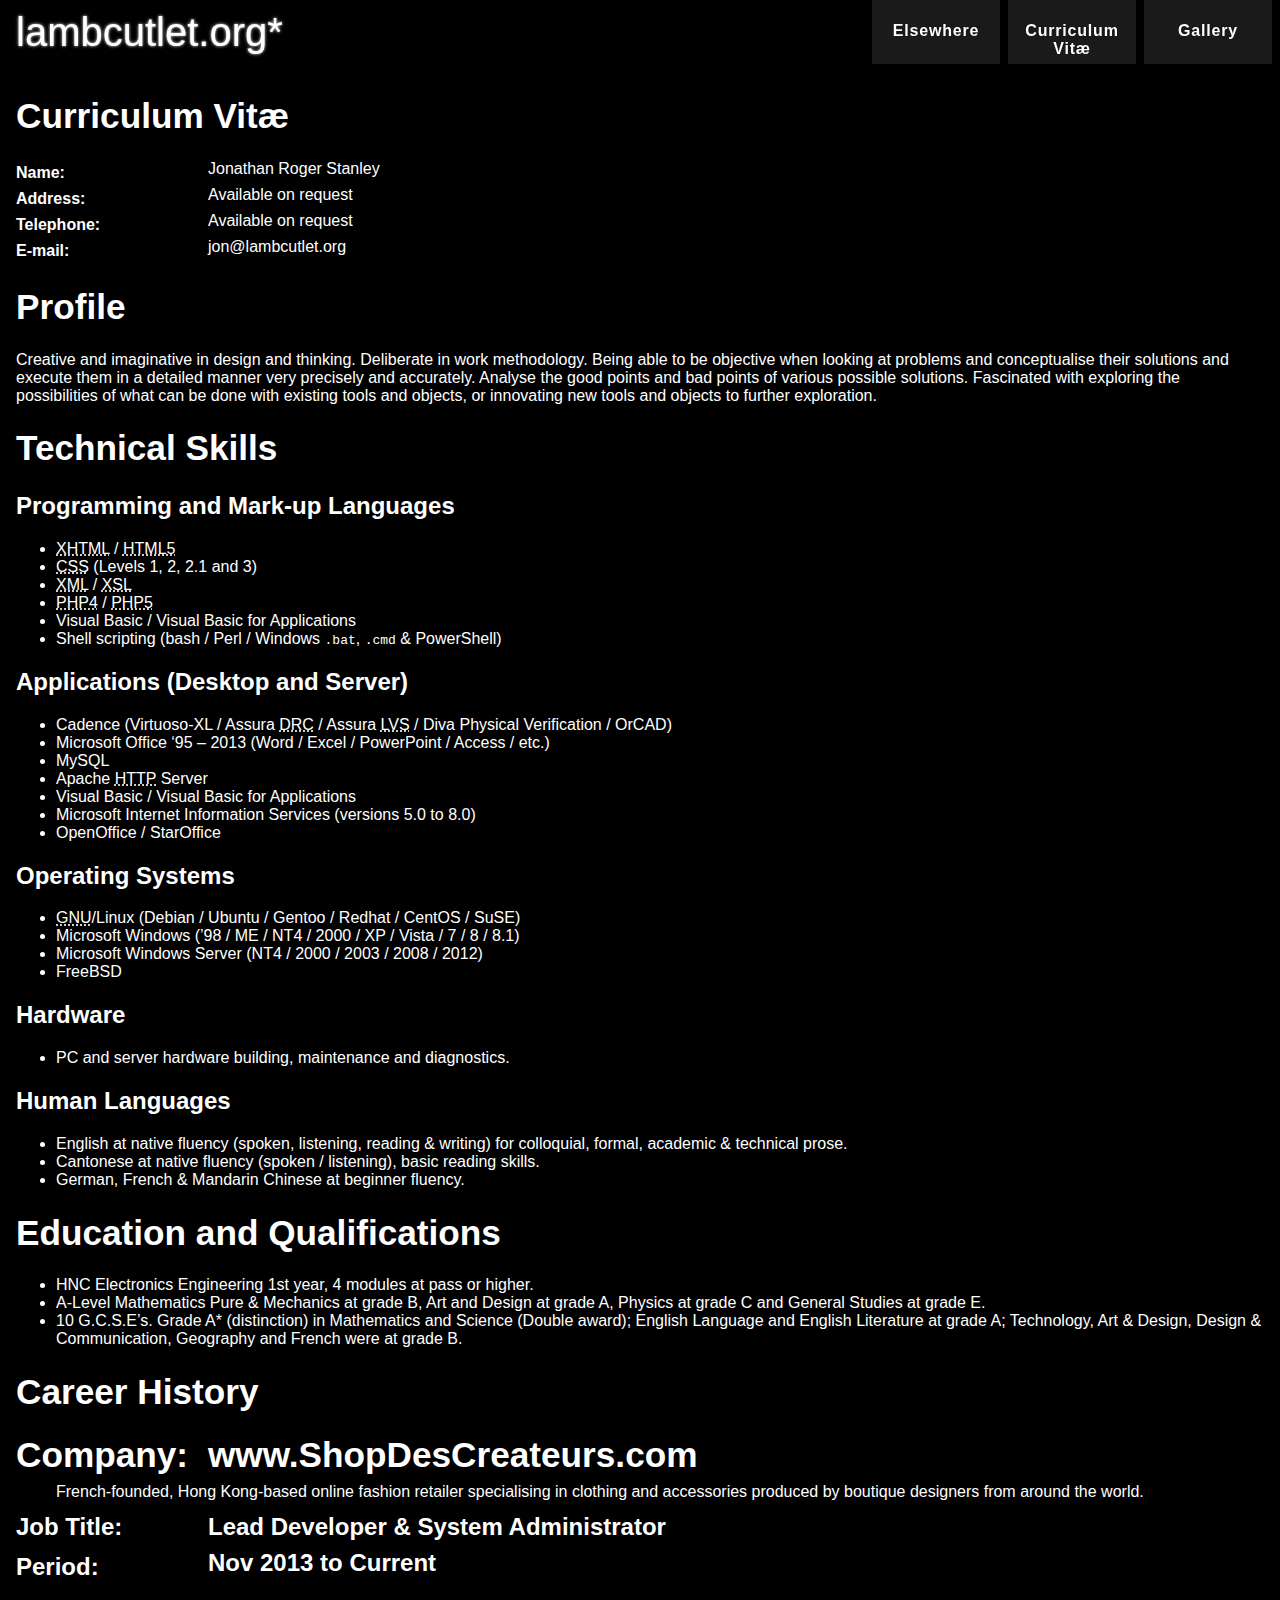
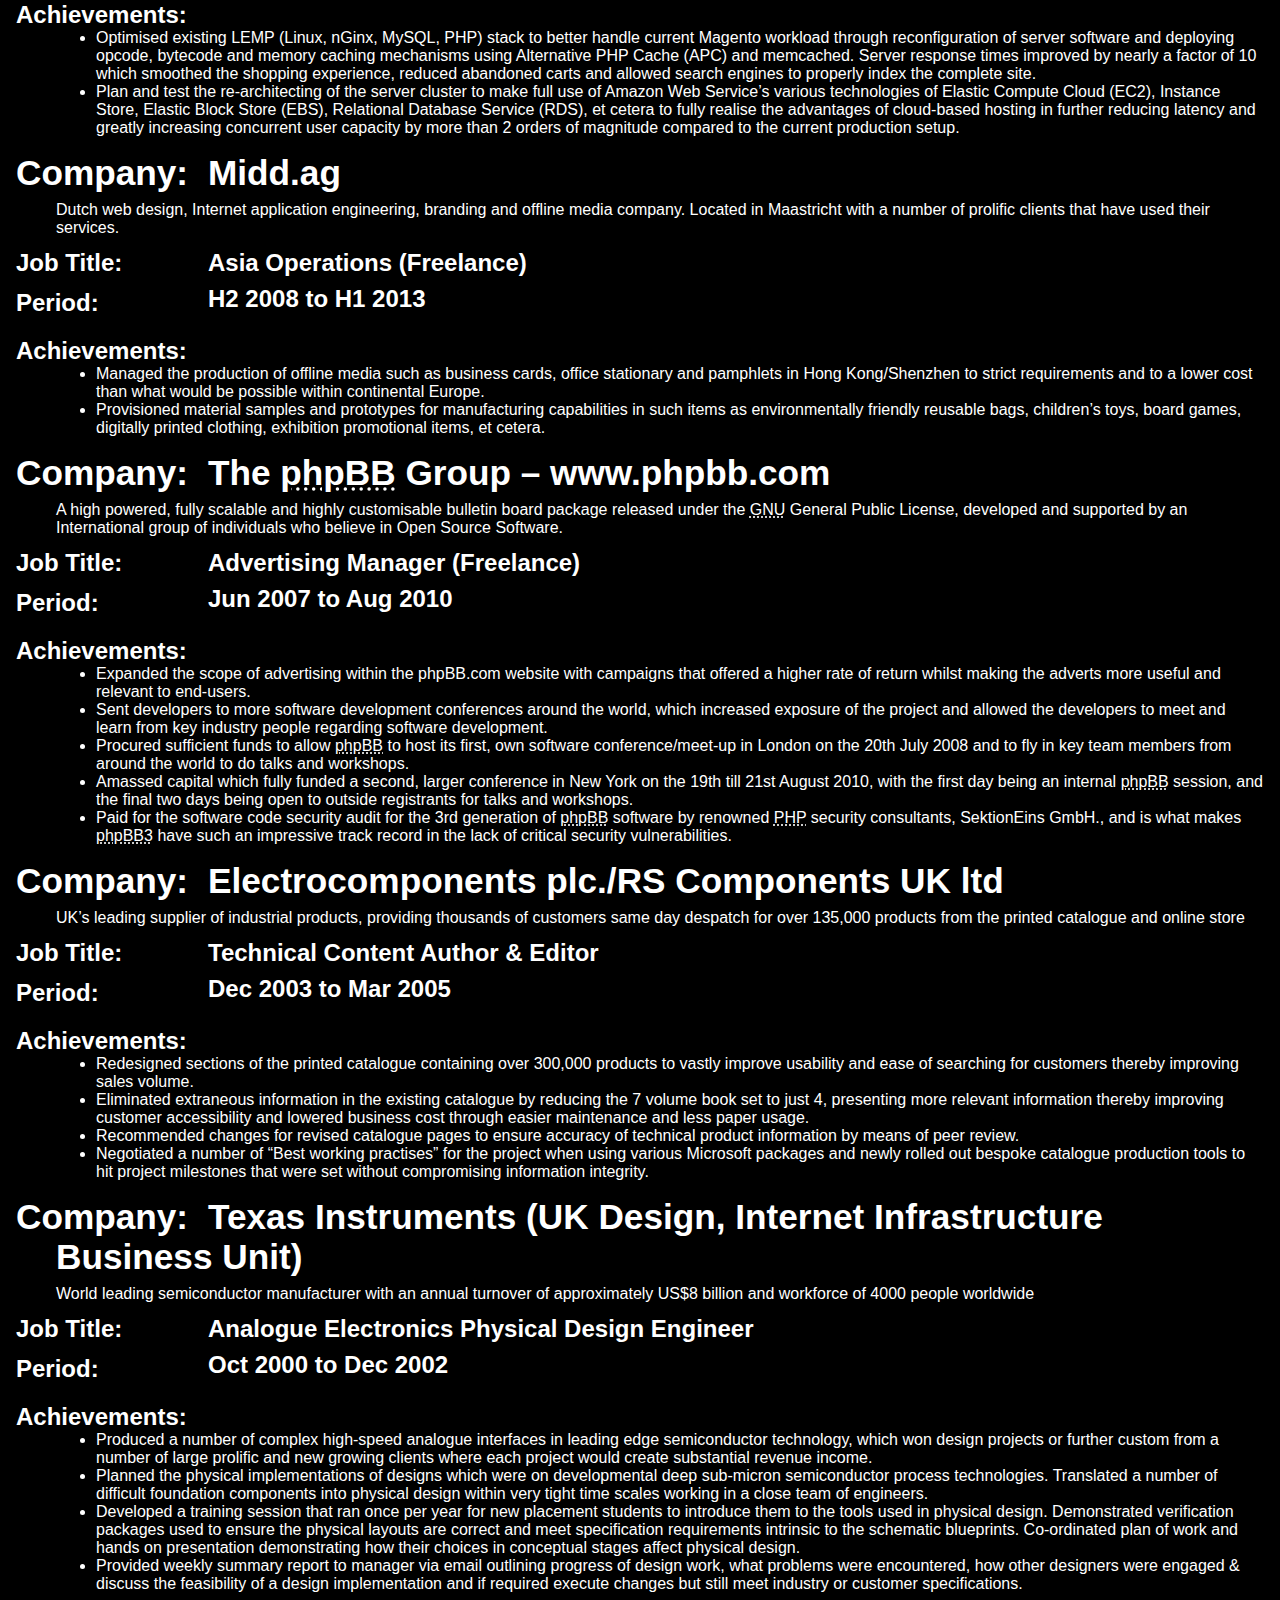
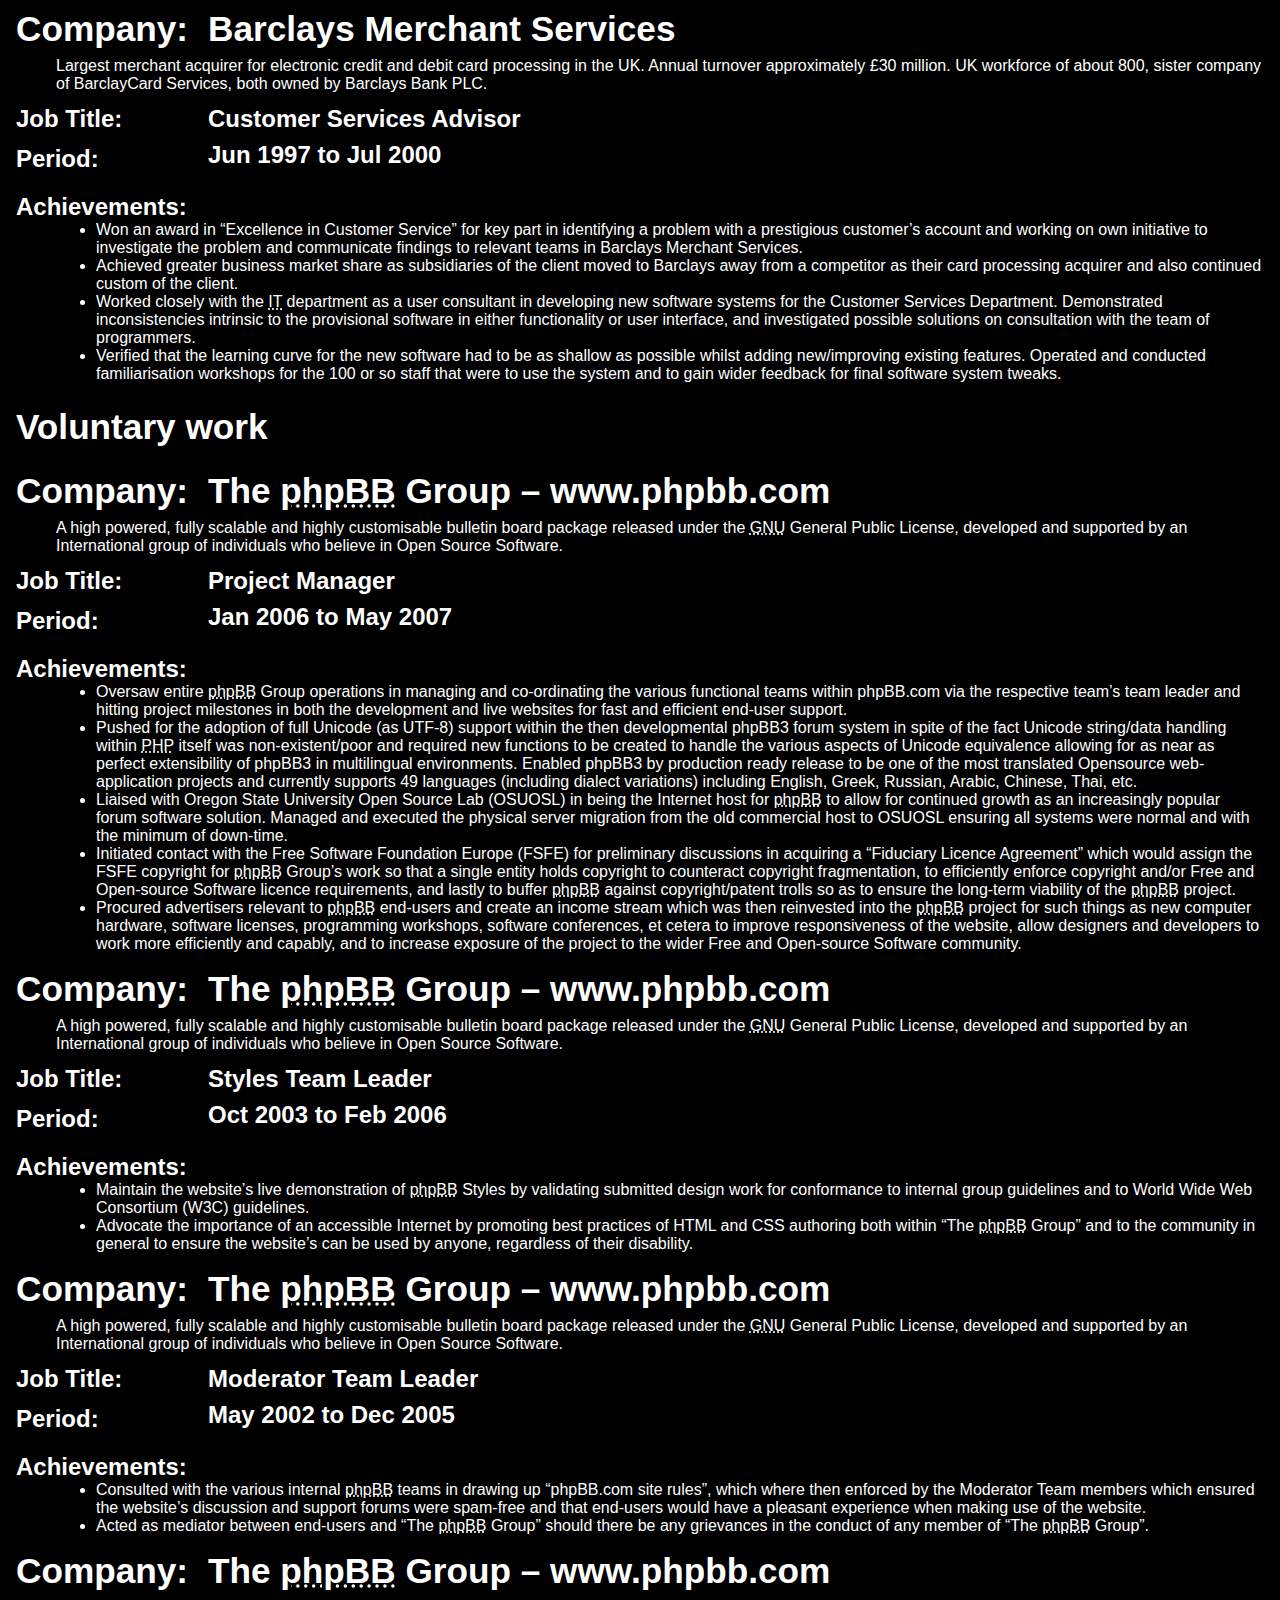
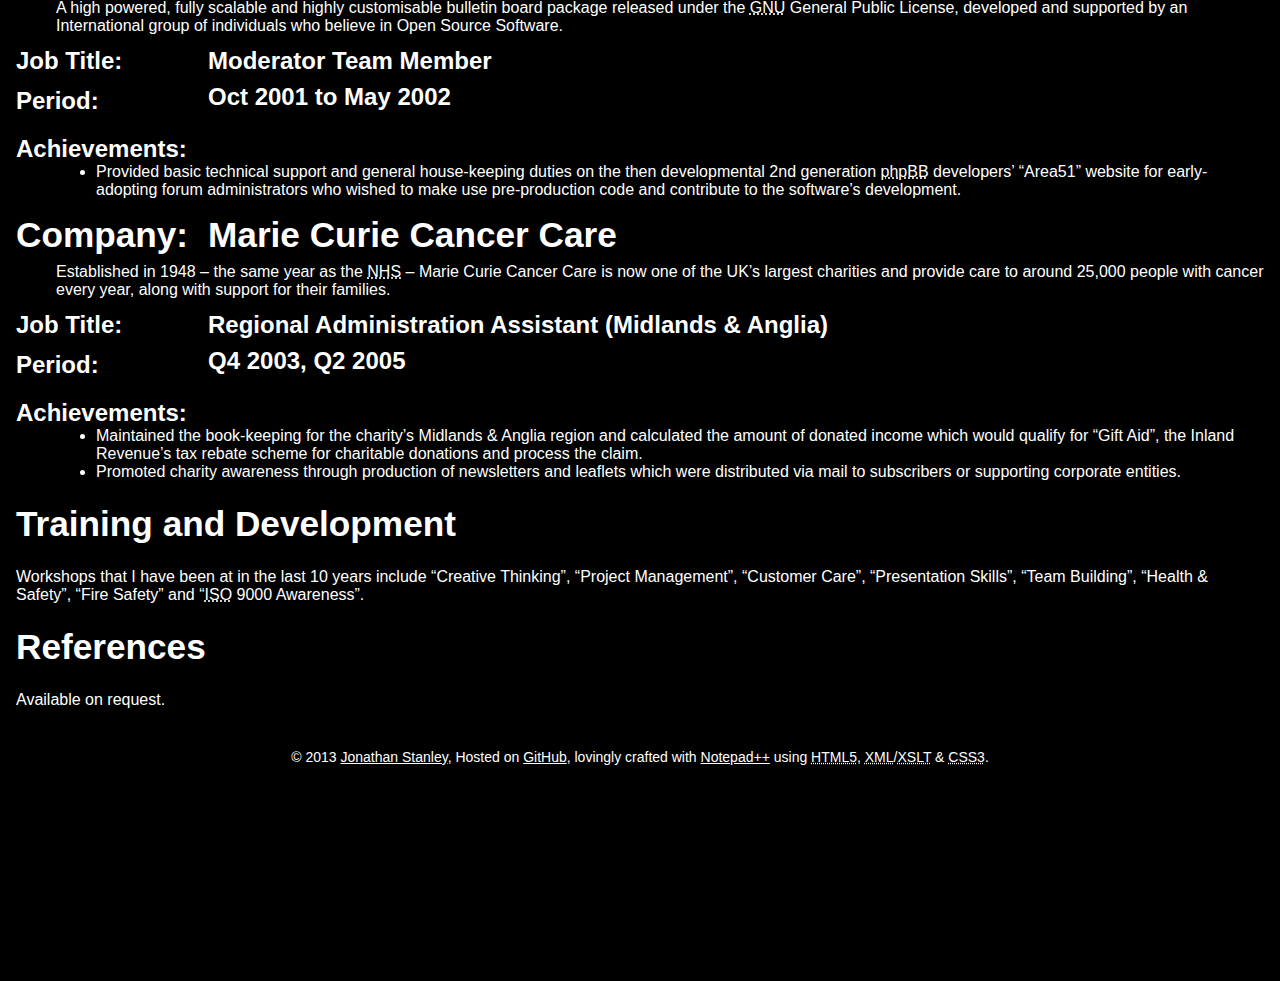
==== commit 282fe072: "Updates relating current job, some speeling and :target shenanigans for CSS3 driven minimalism..." ====
--- a/cv/index.html
+++ b/cv/index.html
@@ -1,5 +1,5 @@
 <!DOCTYPE html>
-<html lang="en">
+<html lang="en" id="cv">
 	<head>
 		<meta http-equiv="X-UA-Compatible" content="IE=edge,chrome=1" />
 		<meta charset="utf-8">
@@ -9,16 +9,16 @@
 		<meta name="geo.position" content="22.4137;114.0678" />
 		<meta name="ICBM" content="22.4137, 114.0678" />
 		<title>Curriculum Vit&aelig; &bull; Jonathan Stanley &bull; The LambCutlet Disorganisation</title>
-		<link rel="stylesheet" href="../style/theme.css?20131105t1505" type="text/css" media="all" />
+		<link rel="stylesheet" href="../style/theme.css?20140106t1556" type="text/css" media="all" />
 	</head>
 	<body class="cv">
 		<header>
 			<h1><a href="http://lambcutlet.org/">lambcutlet.org</a></h1>
 			<nav>
 			<ul>
-				<li><a class="nav-elsewhere" href="http://lambcutlet.org/#elsewhere">Elsewhere</a></li>
-				<li><a class="nav-cv" href="http://lambcutlet.org/cv/">Curriculum<br />Vit&aelig;</a></li>
-				<li><a class="nav-gallery" href="http://lambcutlet.org/gallery/">Gallery</a></li>
+				<li><a href="http://lambcutlet.org/#elsewhere">Elsewhere</a></li>
+				<li><a href="http://lambcutlet.org/cv/">Curriculum<br />Vit&aelig;</a></li>
+				<li><a href="http://lambcutlet.org/gallery/">Gallery</a></li>
 			</ul>
 			</nav>
 		</header>
@@ -63,7 +63,7 @@
 			</ul>
 			<h2>Operating Systems</h2>
 			<ul>
-				<li><abbr title="GNU&rsquo;s Not Unix!">GNU</abbr>/Linux (Debian / Gentoo / Redhat / CentOS / SuSE)</li>
+				<li><abbr title="GNU&rsquo;s Not Unix!">GNU</abbr>/Linux (Debian / Ubuntu / Gentoo / Redhat / CentOS / SuSE)</li>
 				<li>Microsoft Windows (&rsquo;98 / ME / NT4 / 2000 / XP / Vista / 7 / 8 / 8.1)</li>
 				<li>Microsoft Windows Server (NT4 / 2000 / 2003 / 2008 / 2012)</li>
 				<li>FreeBSD</li>
@@ -94,6 +94,28 @@
 					<dl>
 						<dt>Company</dt>
 						<dd>
+							<h1>www.ShopDesCreateurs.com</h1>
+							<p>French-founded, Hong Kong-based online fashion retailer specialising in clothing and accessories produced by boutique designers from around the world.</p>
+						</dd>
+						<dt>Job Title</dt>
+						<dd>Lead Developer &amp; System Administrator</dd>
+						<dt>Period</dt>
+						<dd><time datetime="2013-11">Nov 2013</time> to <time datetime="2014">Current</time></dd>
+					</dl>
+				</header>
+				<dl>
+					<dt>Achievements</dt>
+					<dd><ul>
+						<li>Optimised existing <abbr>LEMP</abbr> (Linux, nGinx, MySQL, PHP) stack to better handle current Magento workload through reconfiguration of server software and deploying opcode, bytecode and memory caching mechanisms using Alternative PHP Cache (APC) and memcached. Server response times improved by nearly a factor of 10 which smoothed the shopping experience, reduced abandoned carts and allowed search engines to properly index the complete site.</li>
+						<li>Plan and test the re-architecting of the server cluster to make full use of Amazon Web Service&rsquo;s various technologies of Elastic Compute Cloud (EC2), Instance Store, Elastic Block Store (EBS), Relational Database Service (RDS), et cetera to fully realise the advantages of cloud-based hosting in further reducing latency and greatly increasing concurrent user capacity by more than 2 orders of magnitude compared to the current production setup.</li>
+					</ul></dd>
+				</dl>
+				</section>
+				<section>
+				<header>
+					<dl>
+						<dt>Company</dt>
+						<dd>
 							<h1>Midd.ag</h1>
 							<p>Dutch web design, Internet application engineering, branding and offline media company. Located in Maastricht with a number of prolific clients that have used their services.</p>
 						</dd>
@@ -106,7 +128,7 @@
 				<dl>
 					<dt>Achievements</dt>
 					<dd><ul>
-						<li>Managed the production of offline media such as business cards, office stationary and pamphlets in Hong Kong/Shenzhen to strict requirements and to a lower cost than what would be possible within continential Europe.</li>
+						<li>Managed the production of offline media such as business cards, office stationary and pamphlets in Hong Kong/Shenzhen to strict requirements and to a lower cost than what would be possible within continental Europe.</li>
 						<li>Provisioned material samples and prototypes for manufacturing capabilities in such items as environmentally friendly reusable bags, children&rsquo;s toys, board games, digitally printed clothing, exhibition promotional items, et cetera.</li>
 					</ul></dd>
 				</dl>
@@ -229,7 +251,7 @@
 					<dt>Achievements</dt>
 					<dd><ul>
 						<li>Oversaw entire <abbr title="PHP Bulletin Board">phpBB</abbr> Group operations in managing and co-ordinating the various functional teams within phpBB.com via the respective team&rsquo;s team leader and hitting project milestones in both the development and live websites for fast and efficient end-user support.</li>
-						<li>Pushed for the adoptation of full Unicode (as UTF-8) support within the then developmental phpBB3 forum system in spite of the fact Unicode string/data handling within <abbr title="PHP: Hypertext Preprocessor">PHP</abbr> itself was non-existent/poor and required new functions to be created to handle the various aspects of Unicode equivalence allowing for as near as perfect extensibility of phpBB3 in multilingual environments. Enabled phpBB3 by production ready release to be one of the most translated Opensource web-application projects and currently supports 49 languages (including dialect variations) including English, Greek, Russian, Arabic, Chinese, Thai, etc.</li>
+						<li>Pushed for the adoption of full Unicode (as UTF-8) support within the then developmental phpBB3 forum system in spite of the fact Unicode string/data handling within <abbr title="PHP: Hypertext Preprocessor">PHP</abbr> itself was non-existent/poor and required new functions to be created to handle the various aspects of Unicode equivalence allowing for as near as perfect extensibility of phpBB3 in multilingual environments. Enabled phpBB3 by production ready release to be one of the most translated Opensource web-application projects and currently supports 49 languages (including dialect variations) including English, Greek, Russian, Arabic, Chinese, Thai, etc.</li>
 						<li>Liaised with Oregon State University Open Source Lab (OSUOSL) in being the Internet host for <abbr title="PHP Bulletin Board">phpBB</abbr> to allow for continued growth as an increasingly popular forum software solution. Managed and executed the physical server migration from the old commercial host to OSUOSL ensuring all systems were normal and with the minimum of down-time.</li>
 						<li>Initiated contact with the Free Software Foundation Europe (FSFE) for preliminary discussions in acquiring a &ldquo;Fiduciary Licence Agreement&rdquo; which would assign the FSFE copyright for <abbr title="PHP Bulletin Board">phpBB</abbr> Group&rsquo;s work so that a single entity holds copyright to counteract copyright fragmentation, to efficiently enforce copyright and/or Free and Open-source Software licence requirements, and lastly to buffer <abbr title="PHP Bulletin Board">phpBB</abbr> against copyright/patent trolls so as to ensure the long-term viability of the <abbr title="PHP Bulletin Board">phpBB</abbr> project.</li>
 						<li>Procured advertisers relevant to <abbr title="PHP Bulletin Board">phpBB</abbr> end-users and create an income stream which was then reinvested into the <abbr title="PHP Bulletin Board">phpBB</abbr> project for such things as new computer hardware, software licenses, programming workshops, software conferences, et cetera to improve responsiveness of the website, allow designers and developers to work more efficiently and capably, and to increase exposure of the project to the wider Free and Open-source Software community.</li>
--- a/style/theme.css
+++ b/style/theme.css
@@ -1,3 +1,5 @@
+/* (c) 2013 Jonathan Stanley, theme.css for lambcutlet.org */
+
 @font-face {
 	font-family: 'Open Sans';
 	font-style: normal;
@@ -146,7 +148,7 @@
 	float: left;
 }
 
-body > header > nav > ul > li  > a {
+body > header > nav > ul > li > a {
 	display: block;
 	width: 100%;
 	background-color: rgba(255, 255, 255, 0.1);
@@ -171,7 +173,7 @@
 	-o-transition: all 0.15s ease-in-out;
 }
 
-body > header > nav > ul > li  > a:hover, body > header > nav > ul > li  > a:focus {
+body > header > nav > ul > li > a:hover, body > header > nav > ul > li > a:focus {
 	color: #FFF;
 	width: 11rem;
 	height: 2.6rem;
@@ -188,15 +190,15 @@
 	-o-transition: all 0.15s ease-in-out;
 }
 
-body > header > nav > ul > li  > a.nav-elsewhere:hover, body > header > nav > ul > li  > a.nav-elsewhere:focus {
+body > header > nav > ul > li:nth-of-type(1) > a:hover, body > header > nav > ul > li:nth-of-type(1) > a:focus {
 	background-color: rgba(224, 128, 16, 0.9);
 }
 
-body > header > nav > ul > li  > a.nav-cv:hover, body > header > nav > ul > li  > a.nav-cv:focus {
+body > header > nav > ul > li:nth-of-type(2) > a:hover, body > header > nav > ul > li:nth-of-type(2) > a:focus {
 	background-color: rgba(64, 96, 32, 0.9);
 }
 
-body > header > nav > ul > li  > a.nav-gallery:hover, body > header > nav > ul > li  > a.nav-gallery:focus {
+body > header > nav > ul > li:nth-of-type(3) > a:hover, body > header > nav > ul > li:nth-of-type(3) > a:focus {
 	background-color: rgba(192, 16, 0, 0.9);
 }
 
@@ -359,7 +361,7 @@
 	-o-transition: all 0.2s ease-in-out;
 }
 
-body.gallery dl dt a  > img{
+body.gallery dl dt a > img{
 	height: 250px;
 	width: 250px;
 	transition: all 0.2s ease-in-out;
@@ -368,7 +370,7 @@
 	-o-transition: all 0.2s ease-in-out;
 }
 
-body.gallery dl dt a:hover  > img, body.gallery dl dt a:focus  > img{
+body.gallery dl dt a:hover > img, body.gallery dl dt a:focus > img{
 	height: 270px;
 	width: 270px;
 	transition: all 0.2s ease-in-out;
@@ -461,7 +463,7 @@
 	z-index: 100;
 }
 
-body.gallery dl dt + dd:target ul, body.gallery dl dt + dd:target ul  li{
+body.gallery dl dt + dd:target ul, body.gallery dl dt + dd:target ul li{
 	margin: 0;
 	padding: 0;
 	z-index: 1000;
@@ -523,6 +525,20 @@
 	content: "\00BB";
 }
 
+html#cv:target {
+	background: none;
+	color: black;
+}
+
+html#cv:target body.cv > header, html#cv:target body.cv > footer {
+	display: none;
+}
+
+html#cv:target body.cv > article {
+	text-shadow: none;
+	margin: 2em 0;
+}
+
 @media only screen and (min-width: 310px) {
 	body.gallery dl {
 		width: 280px;
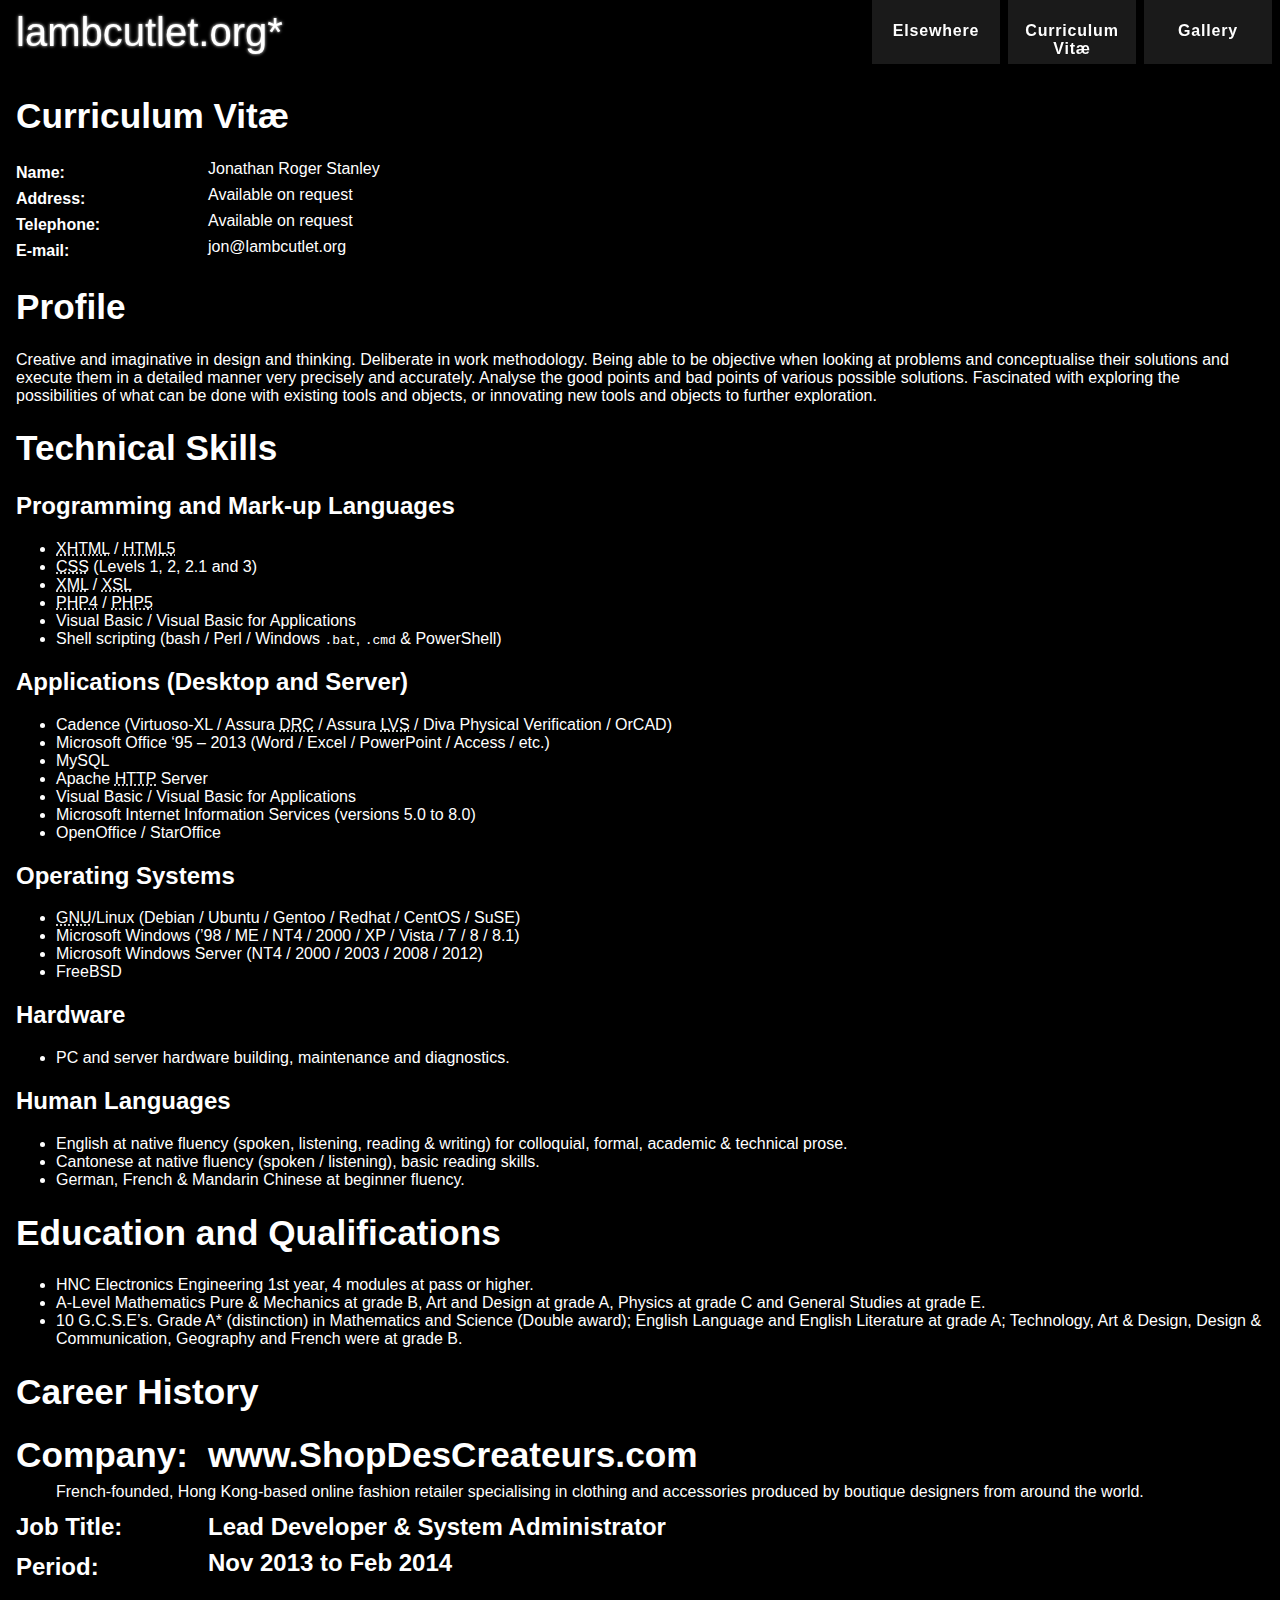
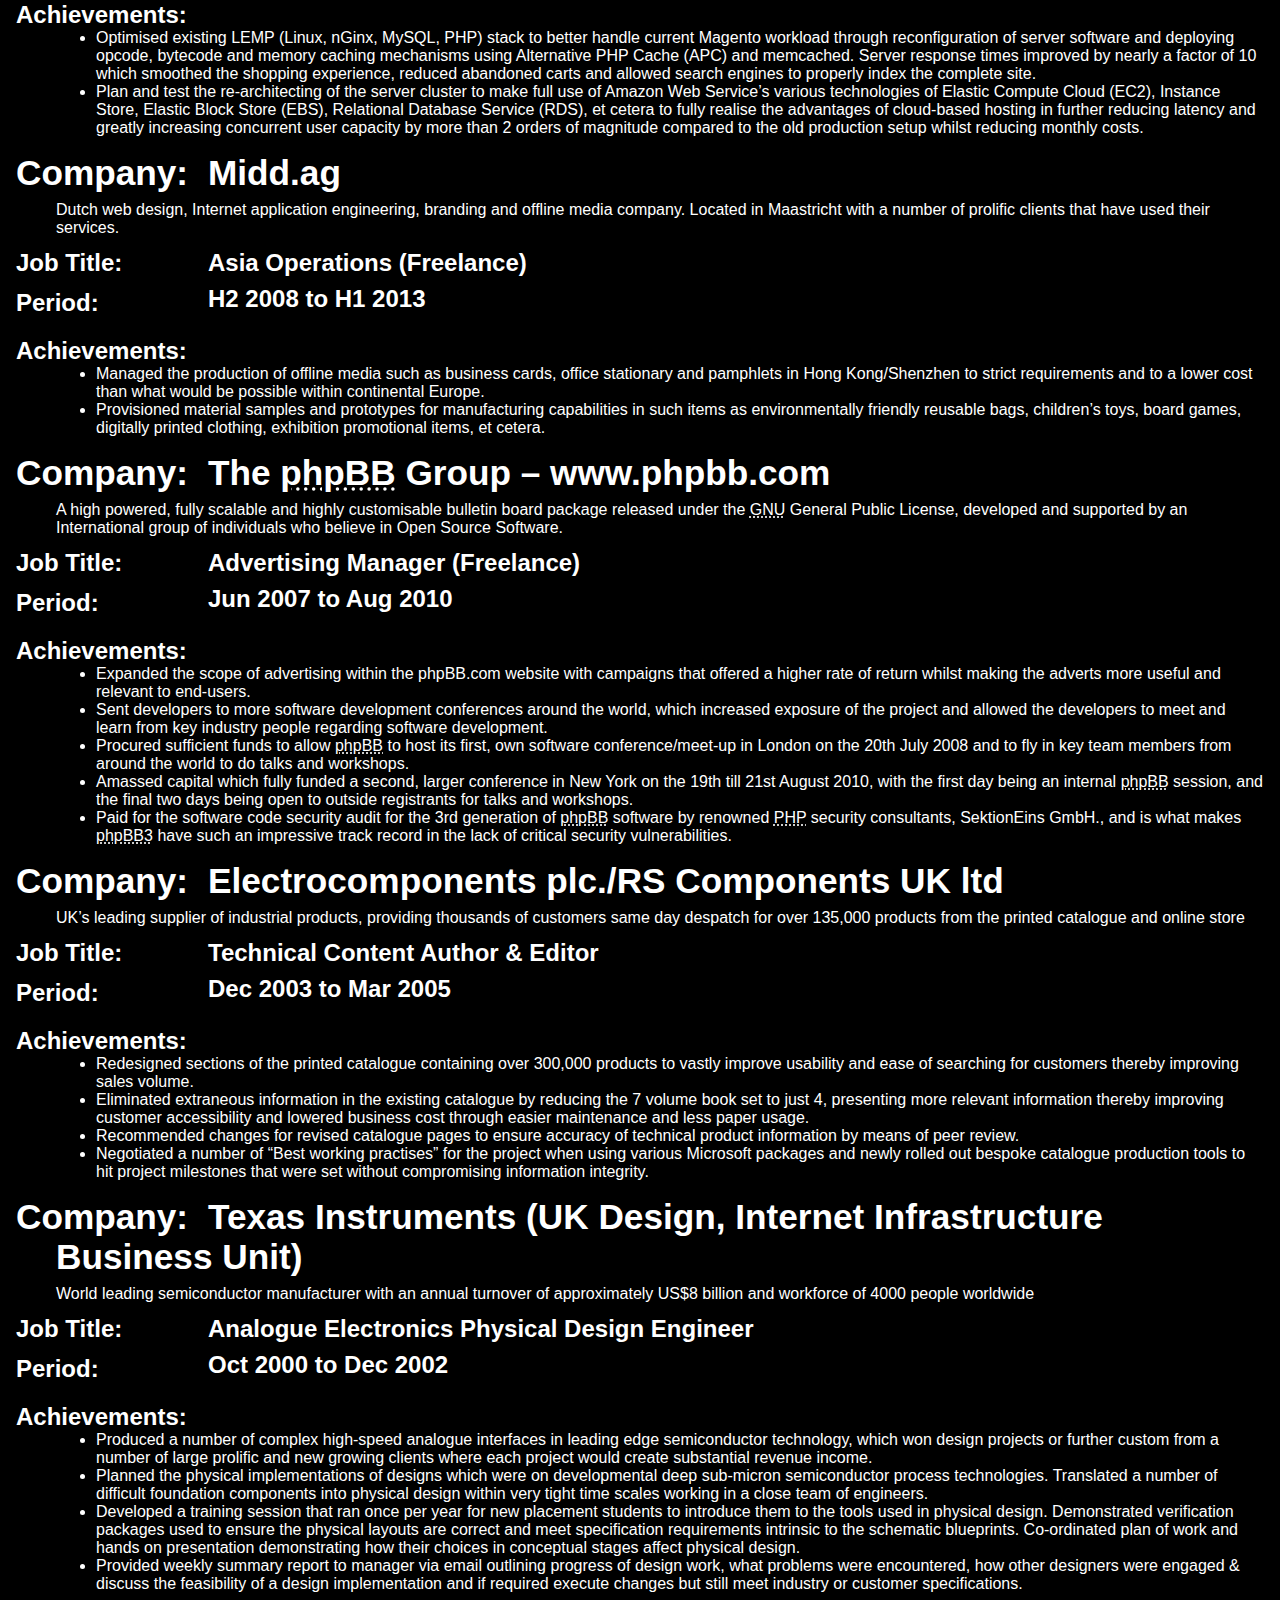
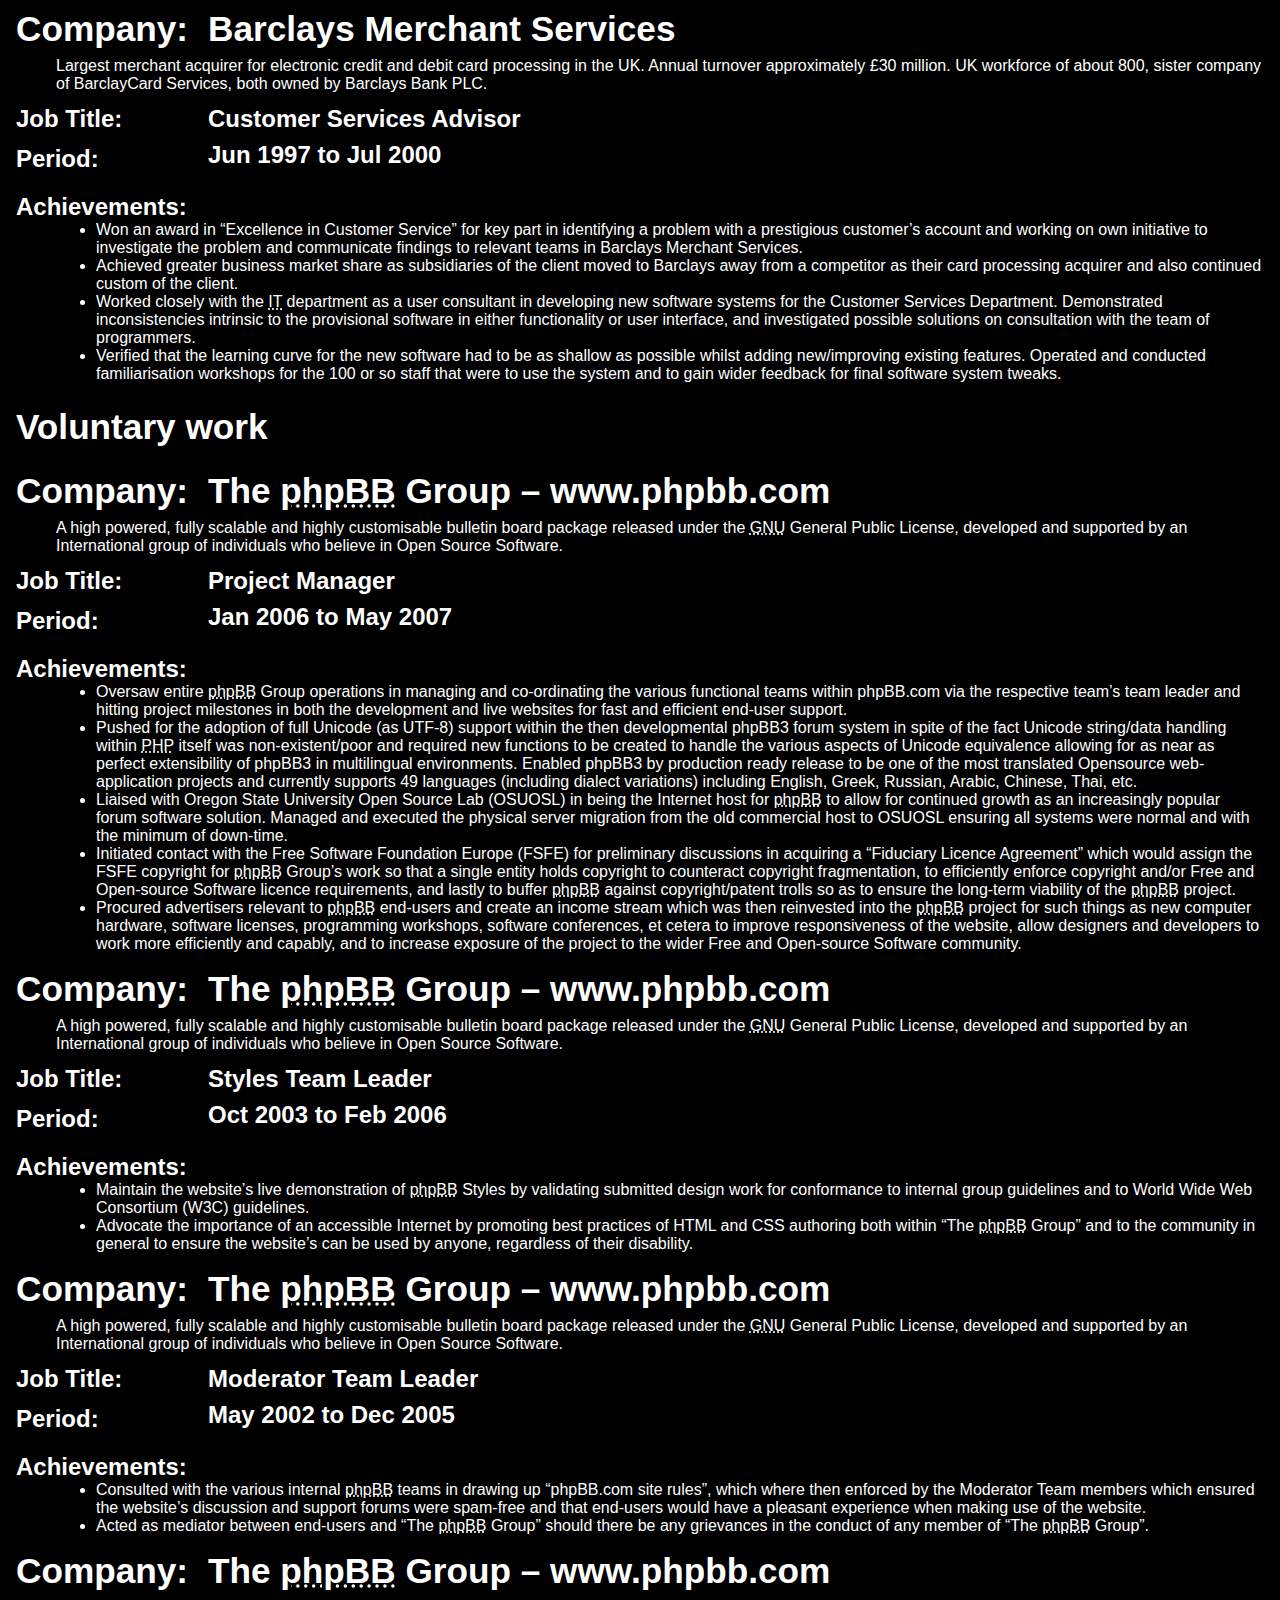
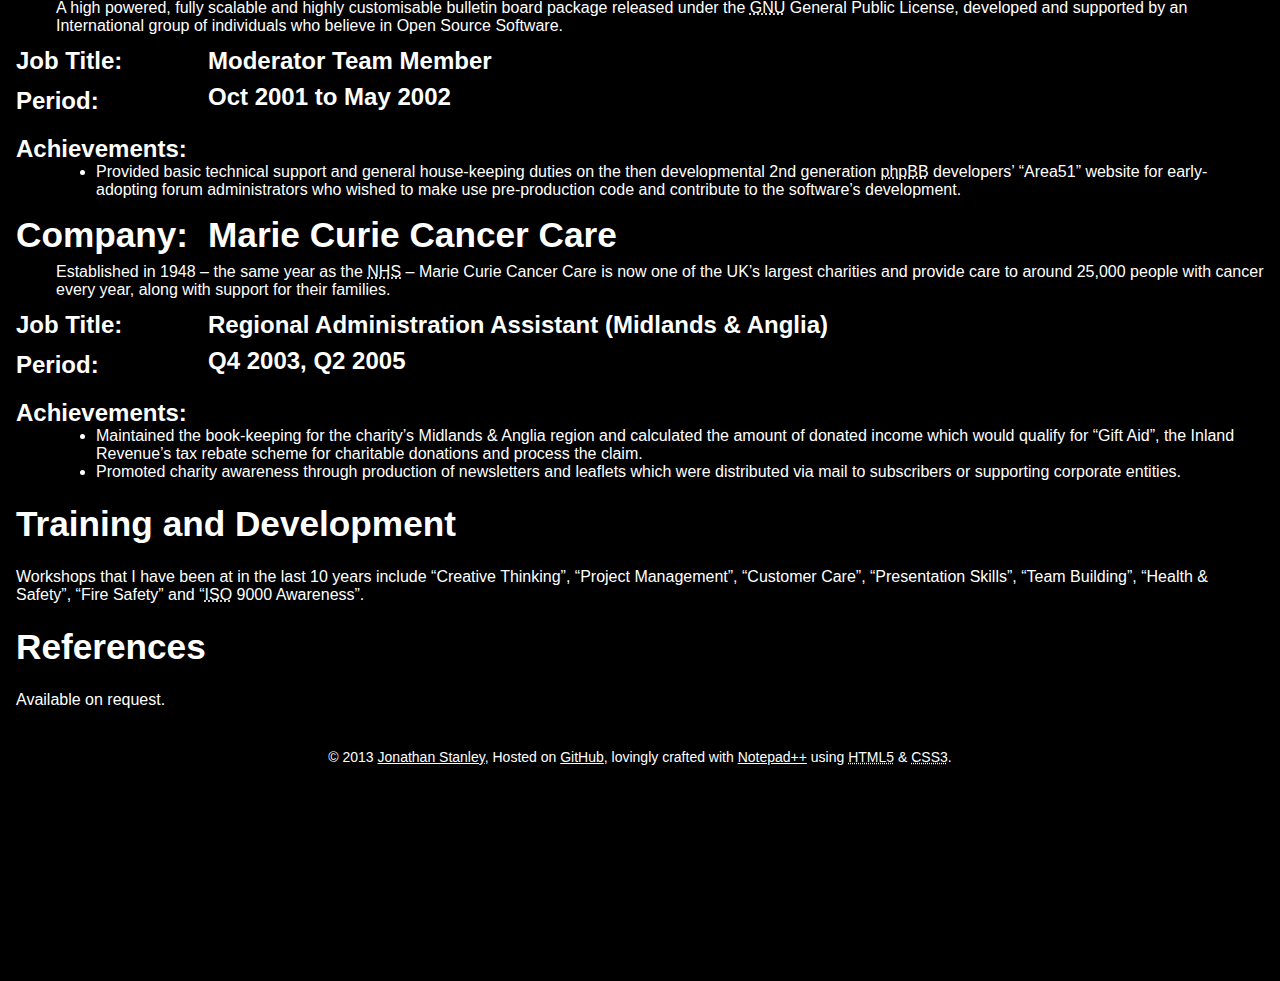
==== commit 1d043a39: "Footer update" ====
--- a/cv/index.html
+++ b/cv/index.html
@@ -100,14 +100,14 @@
 						<dt>Job Title</dt>
 						<dd>Lead Developer &amp; System Administrator</dd>
 						<dt>Period</dt>
-						<dd><time datetime="2013-11">Nov 2013</time> to <time datetime="2014">Current</time></dd>
+						<dd><time datetime="2013-11">Nov 2013</time> to <time datetime="2014-02">Feb 2014</time></dd>
 					</dl>
 				</header>
 				<dl>
 					<dt>Achievements</dt>
 					<dd><ul>
 						<li>Optimised existing <abbr>LEMP</abbr> (Linux, nGinx, MySQL, PHP) stack to better handle current Magento workload through reconfiguration of server software and deploying opcode, bytecode and memory caching mechanisms using Alternative PHP Cache (APC) and memcached. Server response times improved by nearly a factor of 10 which smoothed the shopping experience, reduced abandoned carts and allowed search engines to properly index the complete site.</li>
-						<li>Plan and test the re-architecting of the server cluster to make full use of Amazon Web Service&rsquo;s various technologies of Elastic Compute Cloud (EC2), Instance Store, Elastic Block Store (EBS), Relational Database Service (RDS), et cetera to fully realise the advantages of cloud-based hosting in further reducing latency and greatly increasing concurrent user capacity by more than 2 orders of magnitude compared to the current production setup.</li>
+						<li>Plan and test the re-architecting of the server cluster to make full use of Amazon Web Service&rsquo;s various technologies of Elastic Compute Cloud (EC2), Instance Store, Elastic Block Store (EBS), Relational Database Service (RDS), et cetera to fully realise the advantages of cloud-based hosting in further reducing latency and greatly increasing concurrent user capacity by more than 2 orders of magnitude compared to the old production setup whilst reducing monthly costs.</li>
 					</ul></dd>
 				</dl>
 				</section>
@@ -356,7 +356,7 @@
 			</section>
 		</article>
 		<footer>
-			<p>&copy; <time datetime="2013">2013</time> <a href="http://lambcutlet.org/">Jonathan Stanley</a>, Hosted on <a href="http://github.com/">GitHub</a>, lovingly crafted with <a href="http://notepad-plus-plus.org/">Notepad++</a> using <abbr title="Hypertext Mark-Up Language version 5">HTML5</abbr>, <abbr title="eXtensible Mark-Up Language">XML</abbr>/<abbr title="eXtensible Style Language Transformations">XSLT</abbr> &amp; <abbr title="Casecading Style Sheets Level 3">CSS3</abbr>.</p>
+			<p>&copy; <time datetime="2013">2013</time> <a href="http://lambcutlet.org/">Jonathan Stanley</a>, Hosted on <a href="http://github.com/">GitHub</a>, lovingly crafted with <a href="http://notepad-plus-plus.org/">Notepad++</a> using <abbr title="Hypertext Mark-Up Language version 5">HTML5</abbr> &amp; <abbr title="Casecading Style Sheets Level 3">CSS3</abbr>.</p>
 		</footer>
 	</body>
 </html>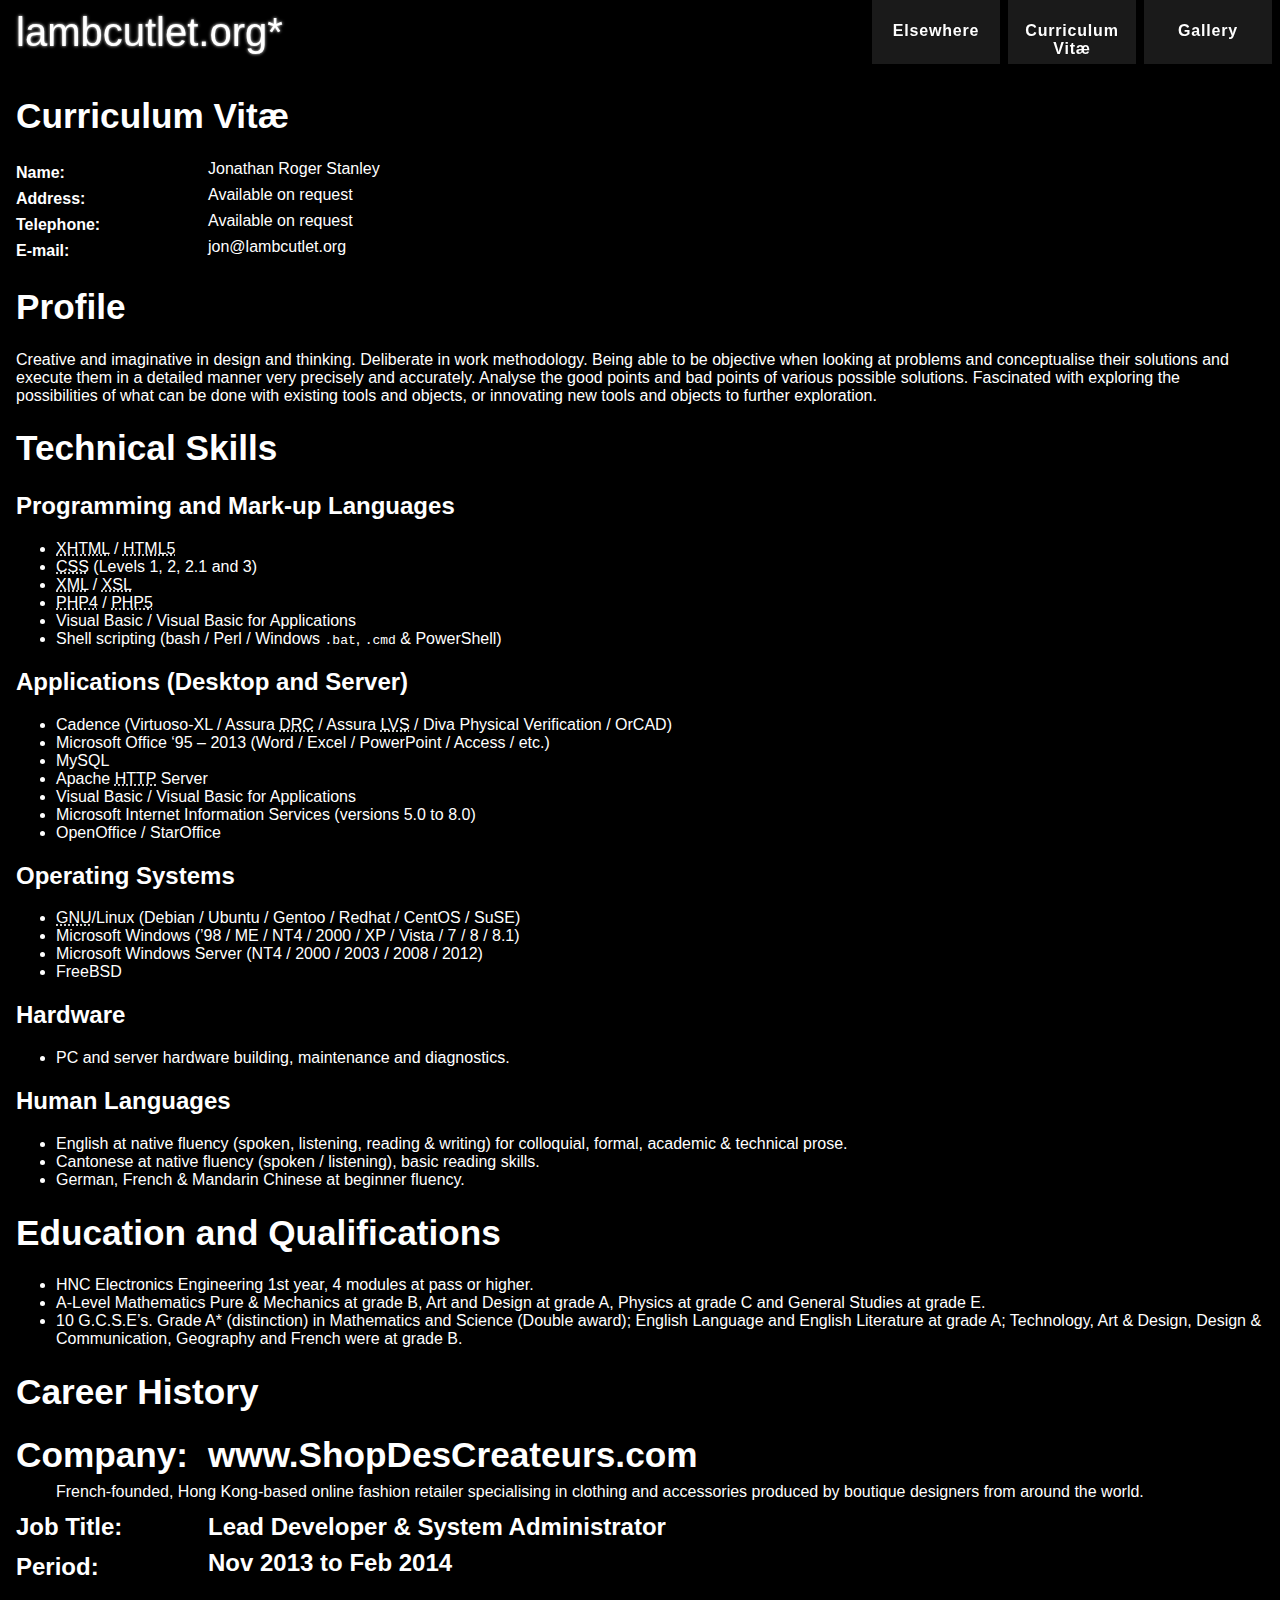
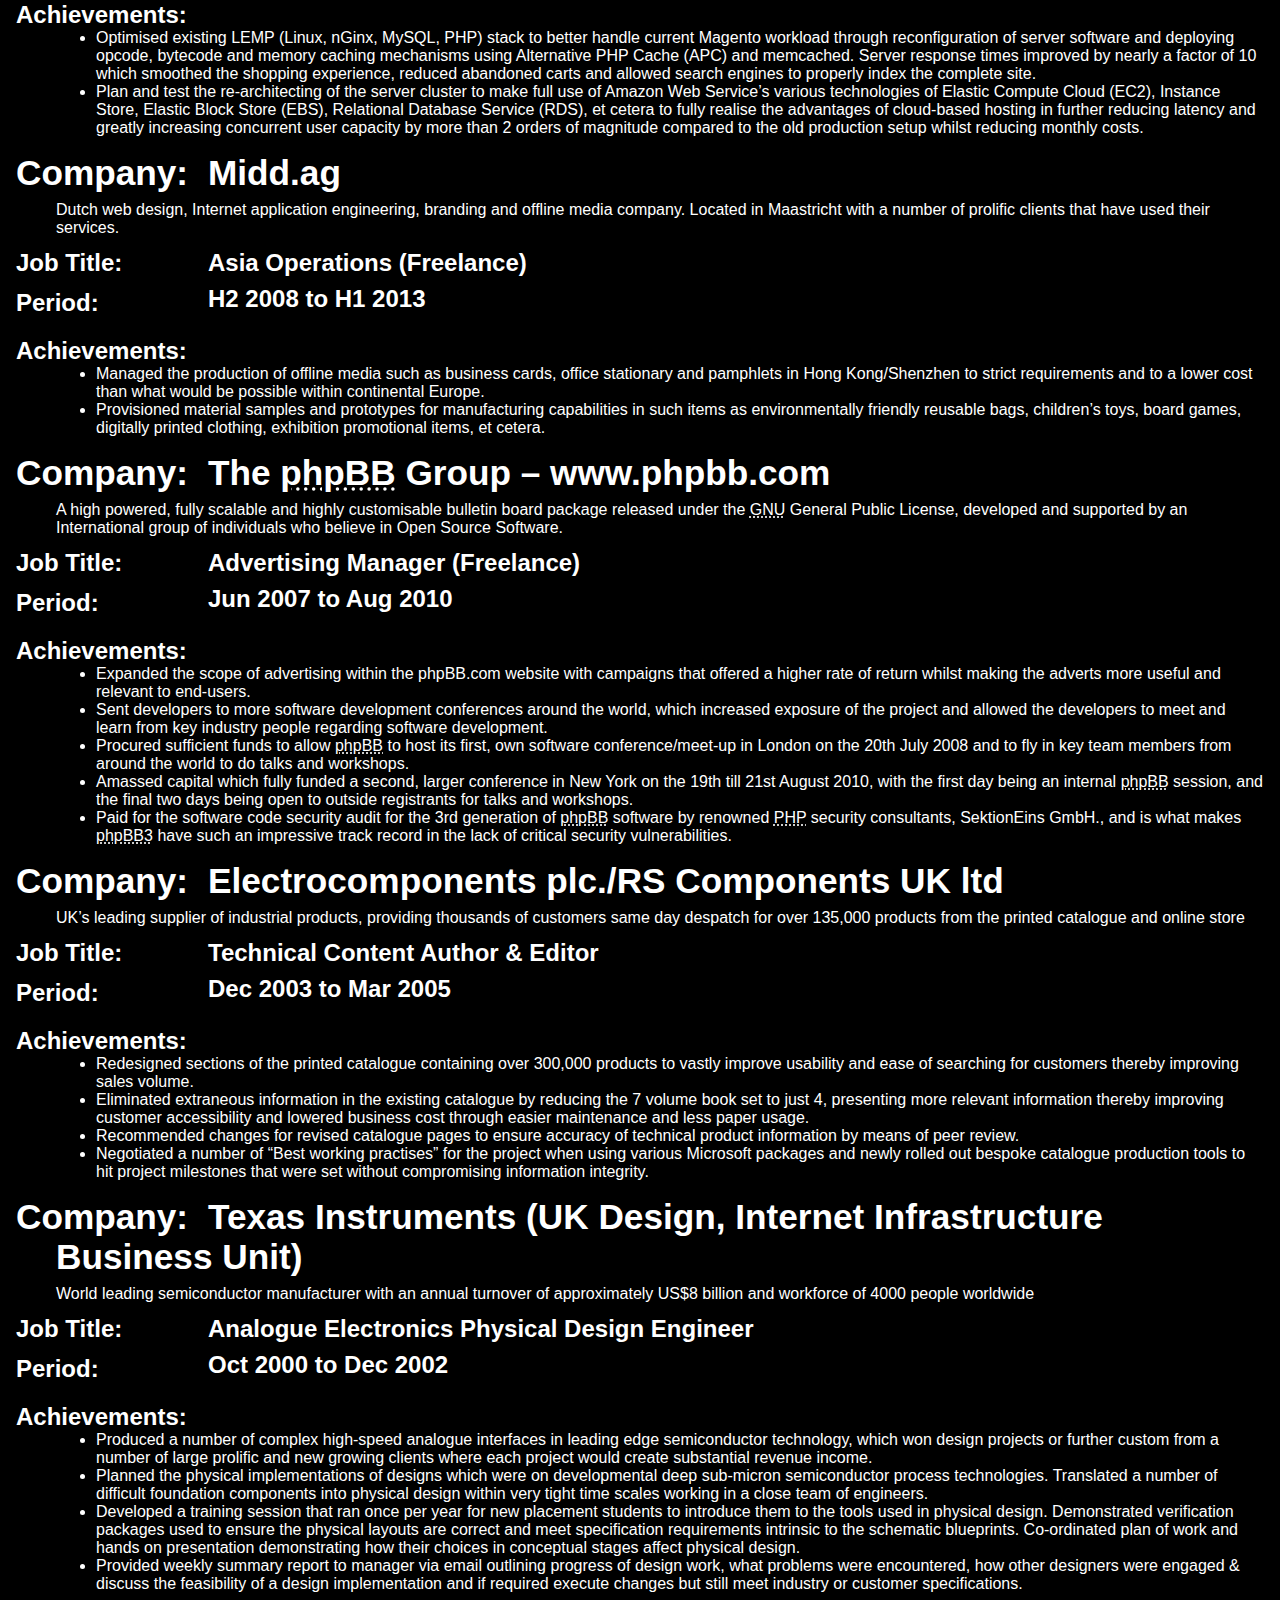
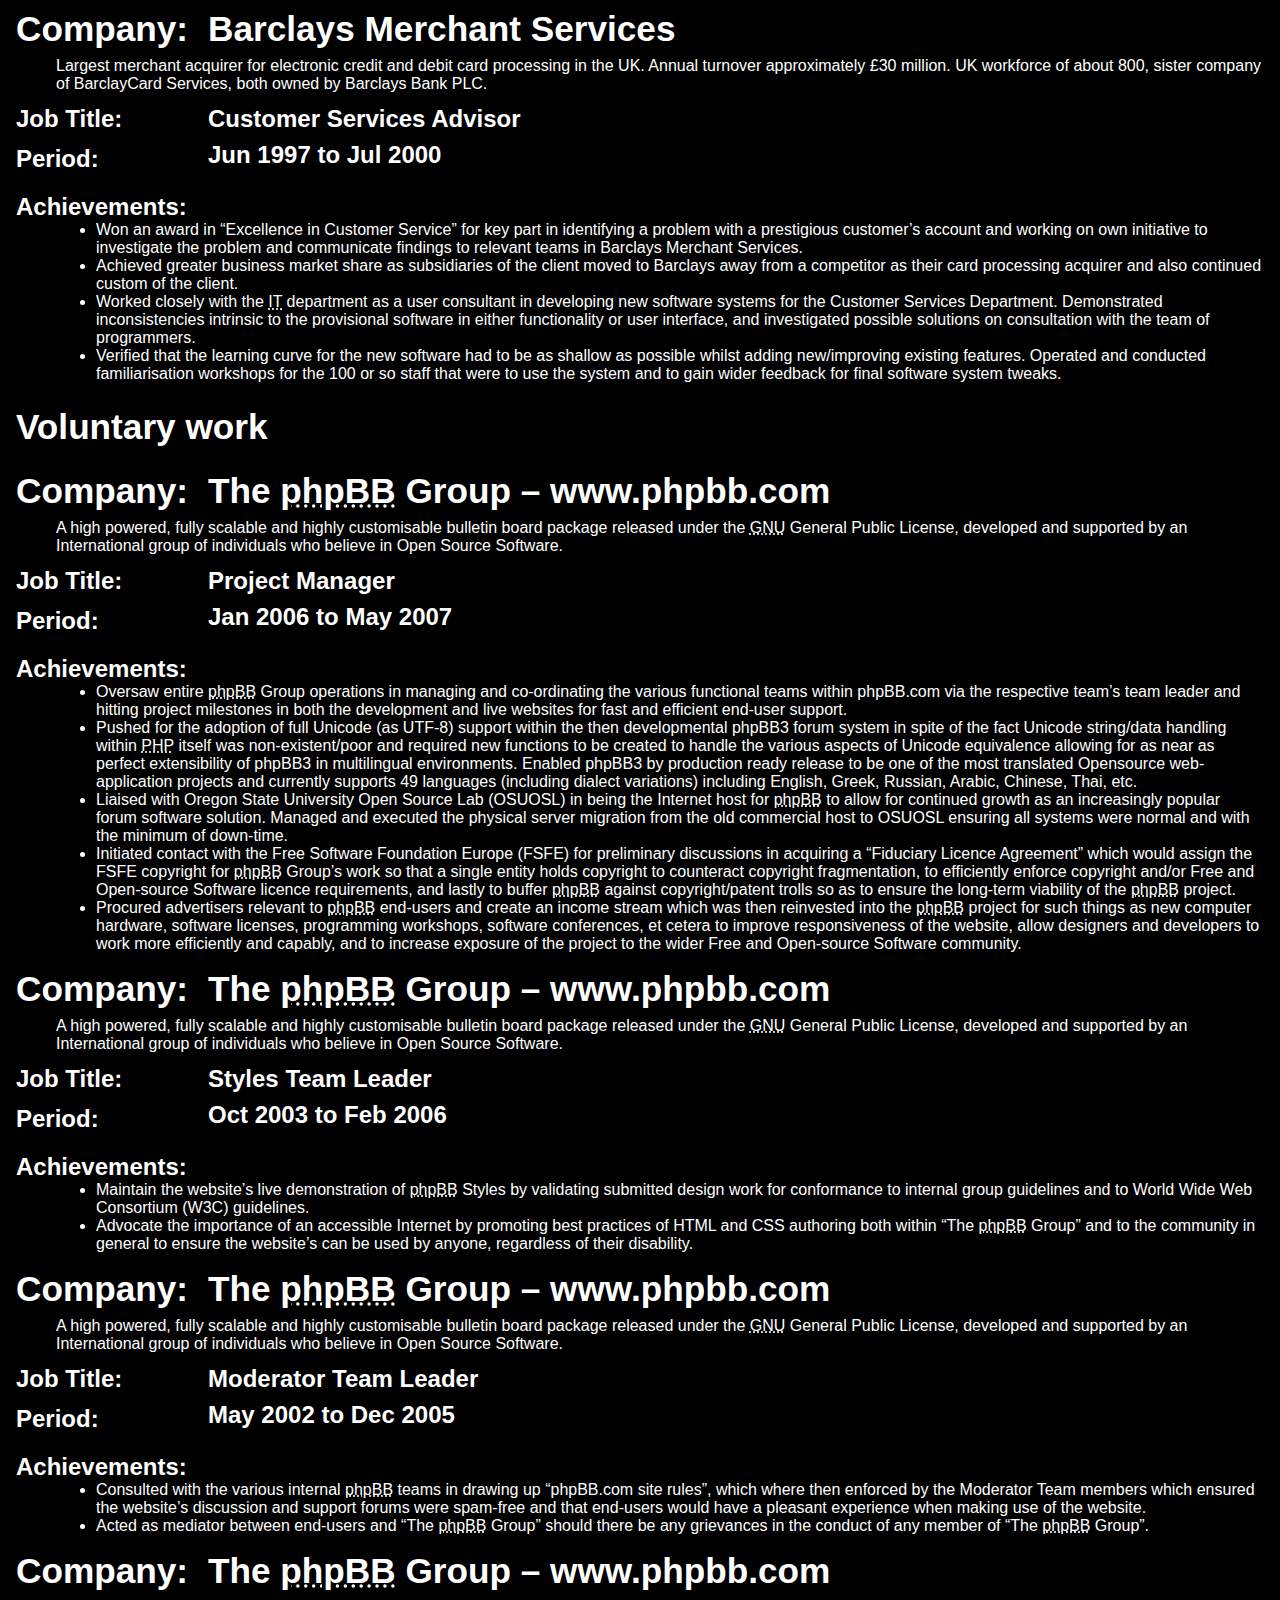
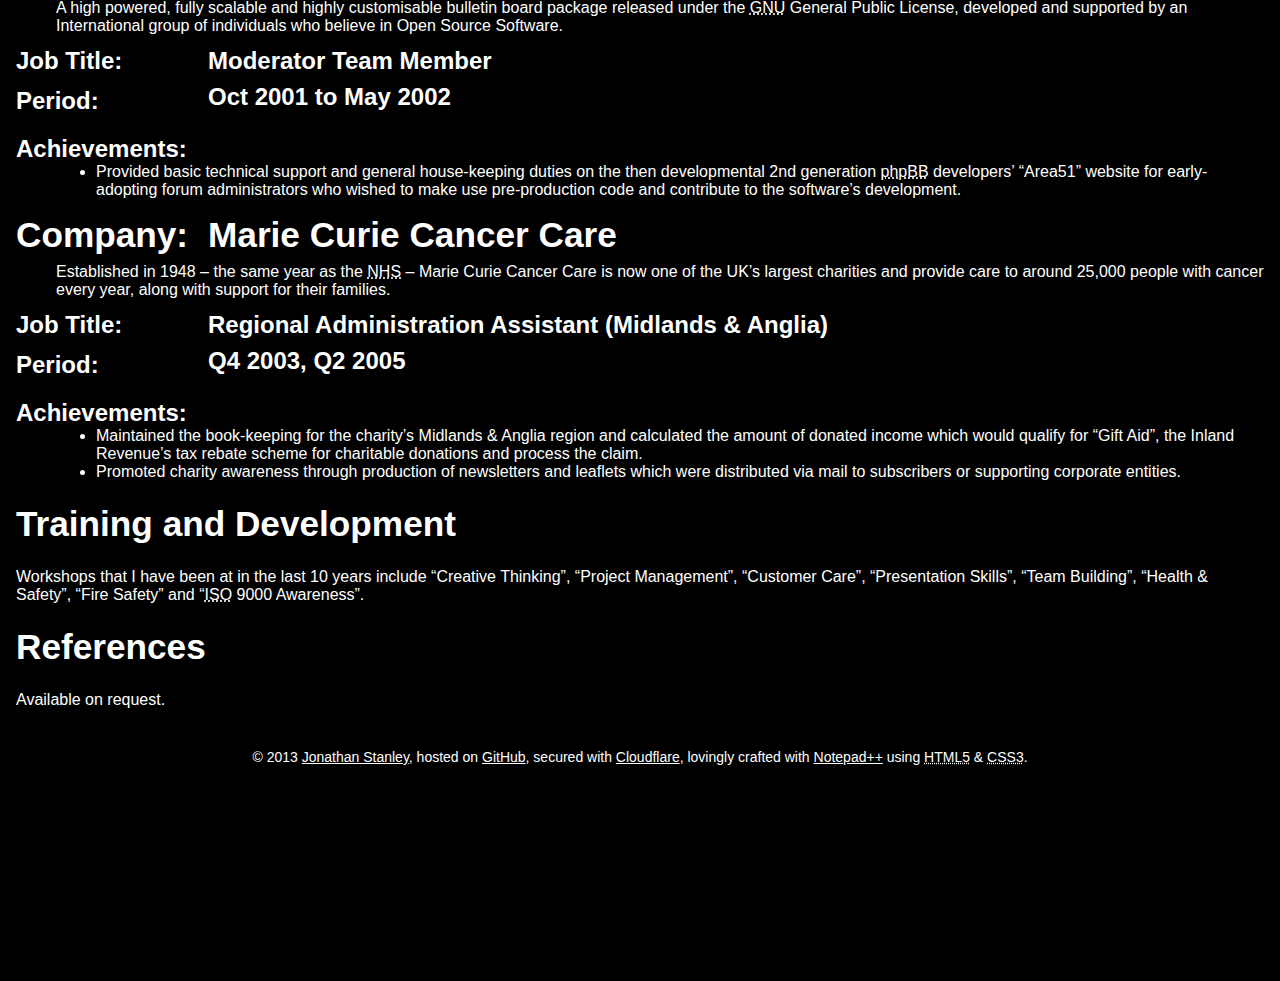
==== commit dc124302: "All the HTTPS things after securing with Cloudflare!" ====
--- a/cv/index.html
+++ b/cv/index.html
@@ -13,12 +13,12 @@
 	</head>
 	<body class="cv">
 		<header>
-			<h1><a href="http://lambcutlet.org/">lambcutlet.org</a></h1>
+			<h1><a href="https://lambcutlet.org/">lambcutlet.org</a></h1>
 			<nav>
 			<ul>
-				<li><a href="http://lambcutlet.org/#elsewhere">Elsewhere</a></li>
-				<li><a href="http://lambcutlet.org/cv/">Curriculum<br />Vit&aelig;</a></li>
-				<li><a href="http://lambcutlet.org/gallery/">Gallery</a></li>
+				<li><a href="https://lambcutlet.org/#elsewhere">Elsewhere</a></li>
+				<li><a href="https://lambcutlet.org/cv/">Curriculum<br />Vit&aelig;</a></li>
+				<li><a href="https://lambcutlet.org/gallery/">Gallery</a></li>
 			</ul>
 			</nav>
 		</header>
@@ -356,7 +356,7 @@
 			</section>
 		</article>
 		<footer>
-			<p>&copy; <time datetime="2013">2013</time> <a href="http://lambcutlet.org/">Jonathan Stanley</a>, Hosted on <a href="http://github.com/">GitHub</a>, lovingly crafted with <a href="http://notepad-plus-plus.org/">Notepad++</a> using <abbr title="Hypertext Mark-Up Language version 5">HTML5</abbr> &amp; <abbr title="Casecading Style Sheets Level 3">CSS3</abbr>.</p>
+			<p>&copy; <time datetime="2013">2013</time> <a href="https://lambcutlet.org/">Jonathan Stanley</a>, hosted on <a href="http://github.com/">GitHub</a>, secured with <a href="https://www.cloudflare.com/">Cloudflare</a>, lovingly crafted with <a href="http://notepad-plus-plus.org/">Notepad++</a> using <abbr title="Hypertext Mark-Up Language version 5">HTML5</abbr> &amp; <abbr title="Casecading Style Sheets Level 3">CSS3</abbr>.</p>
 		</footer>
 	</body>
 </html>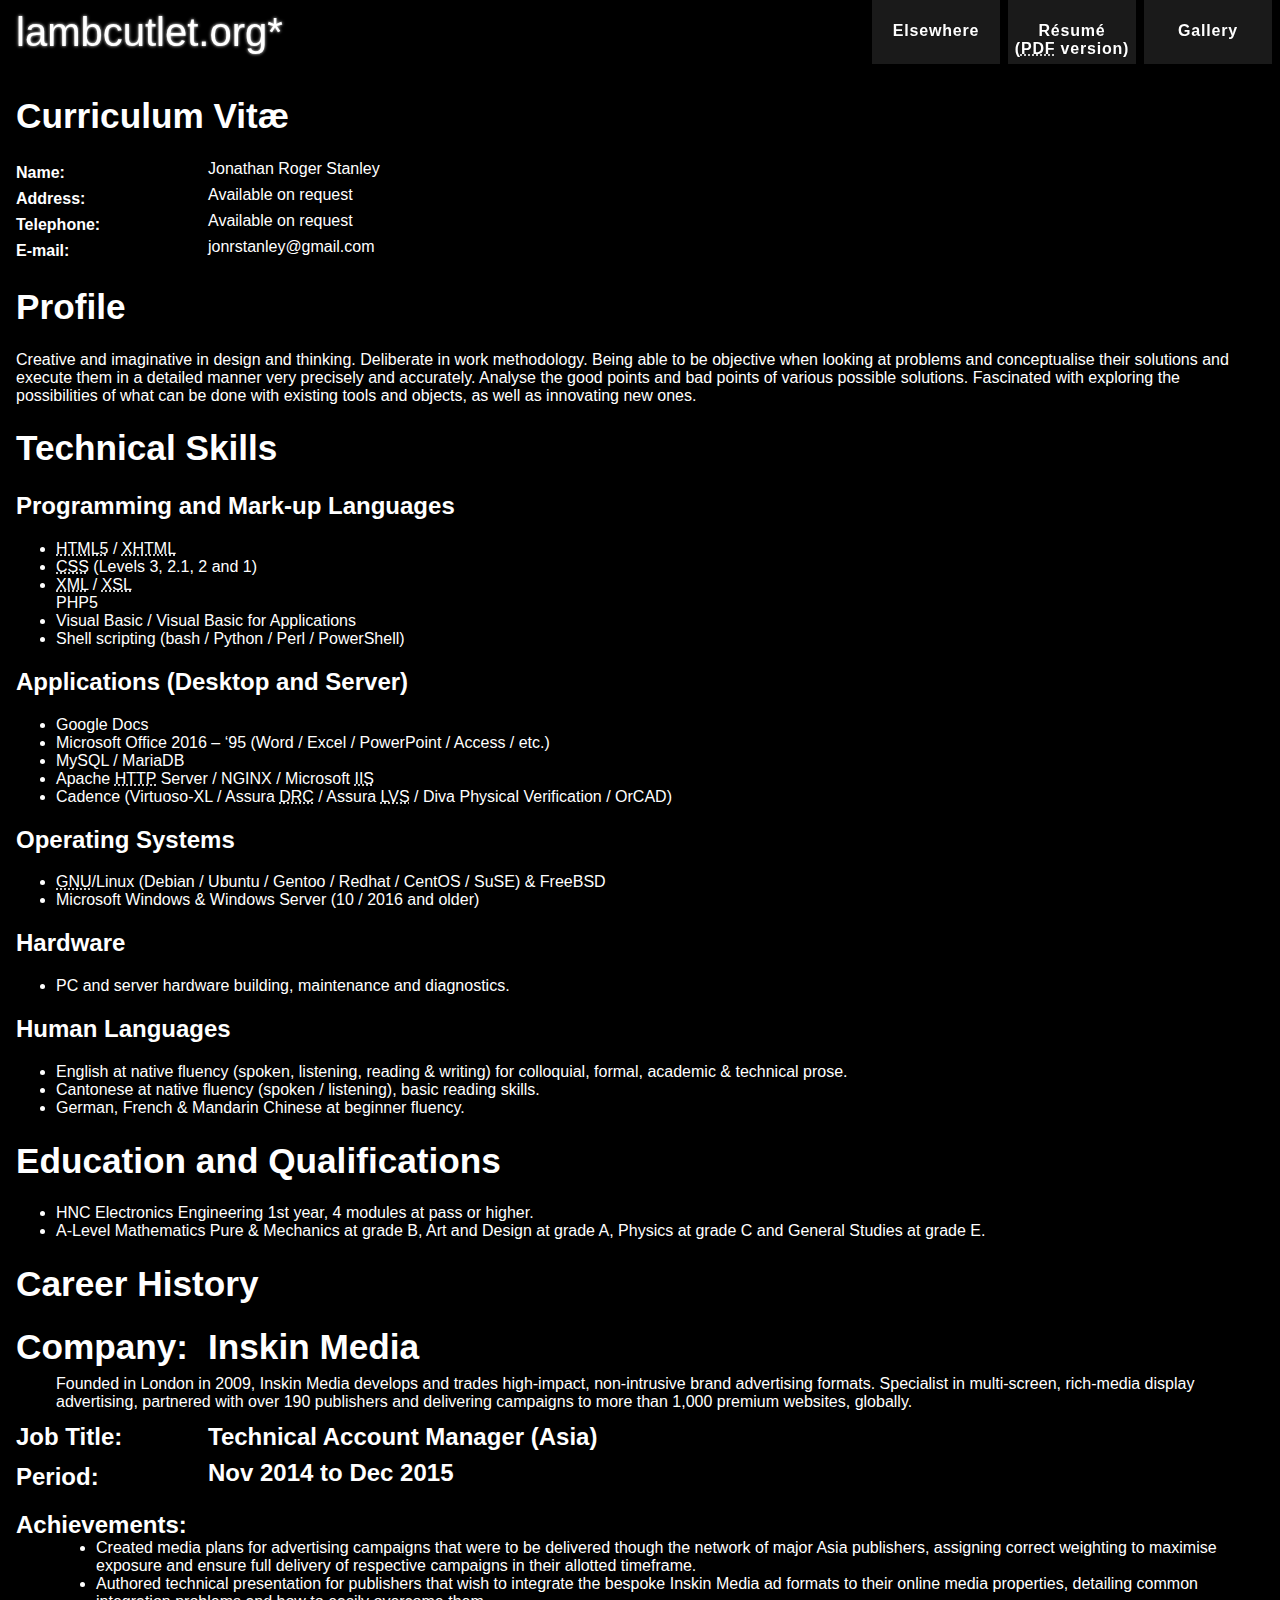
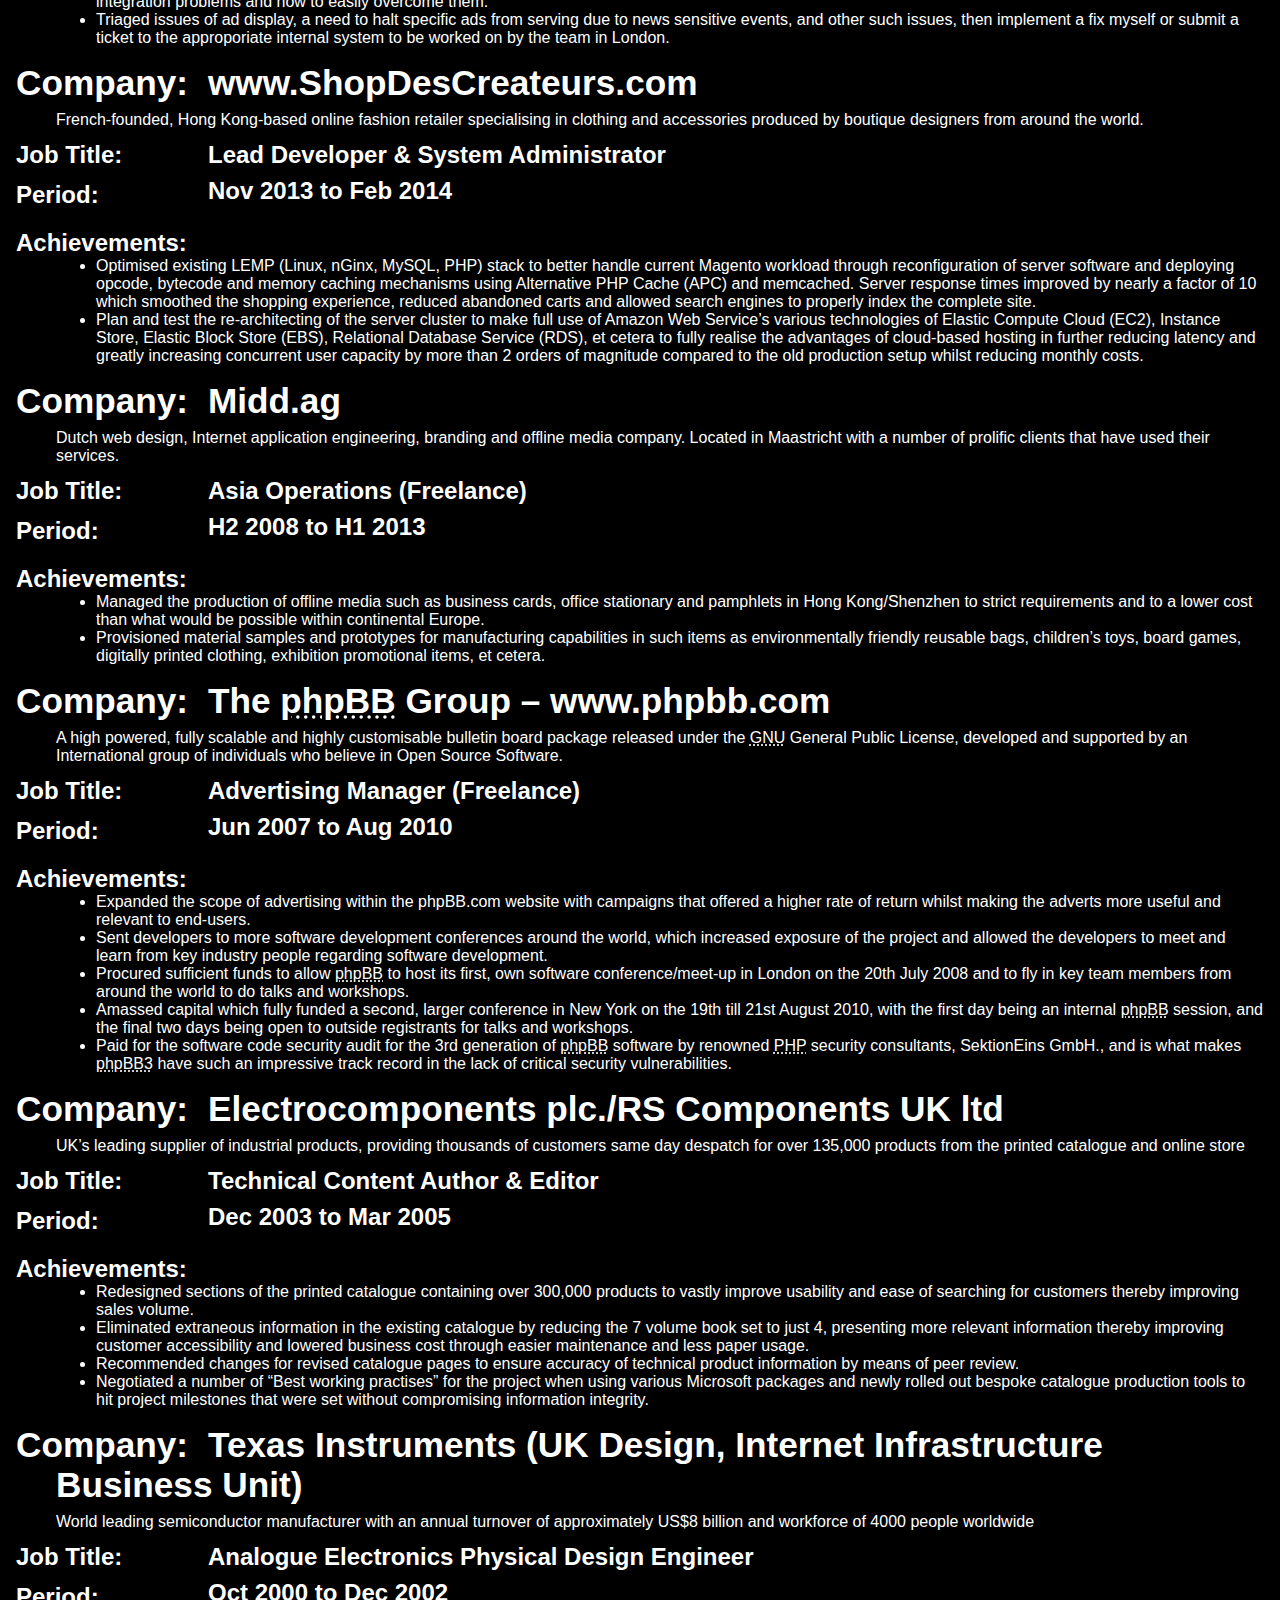
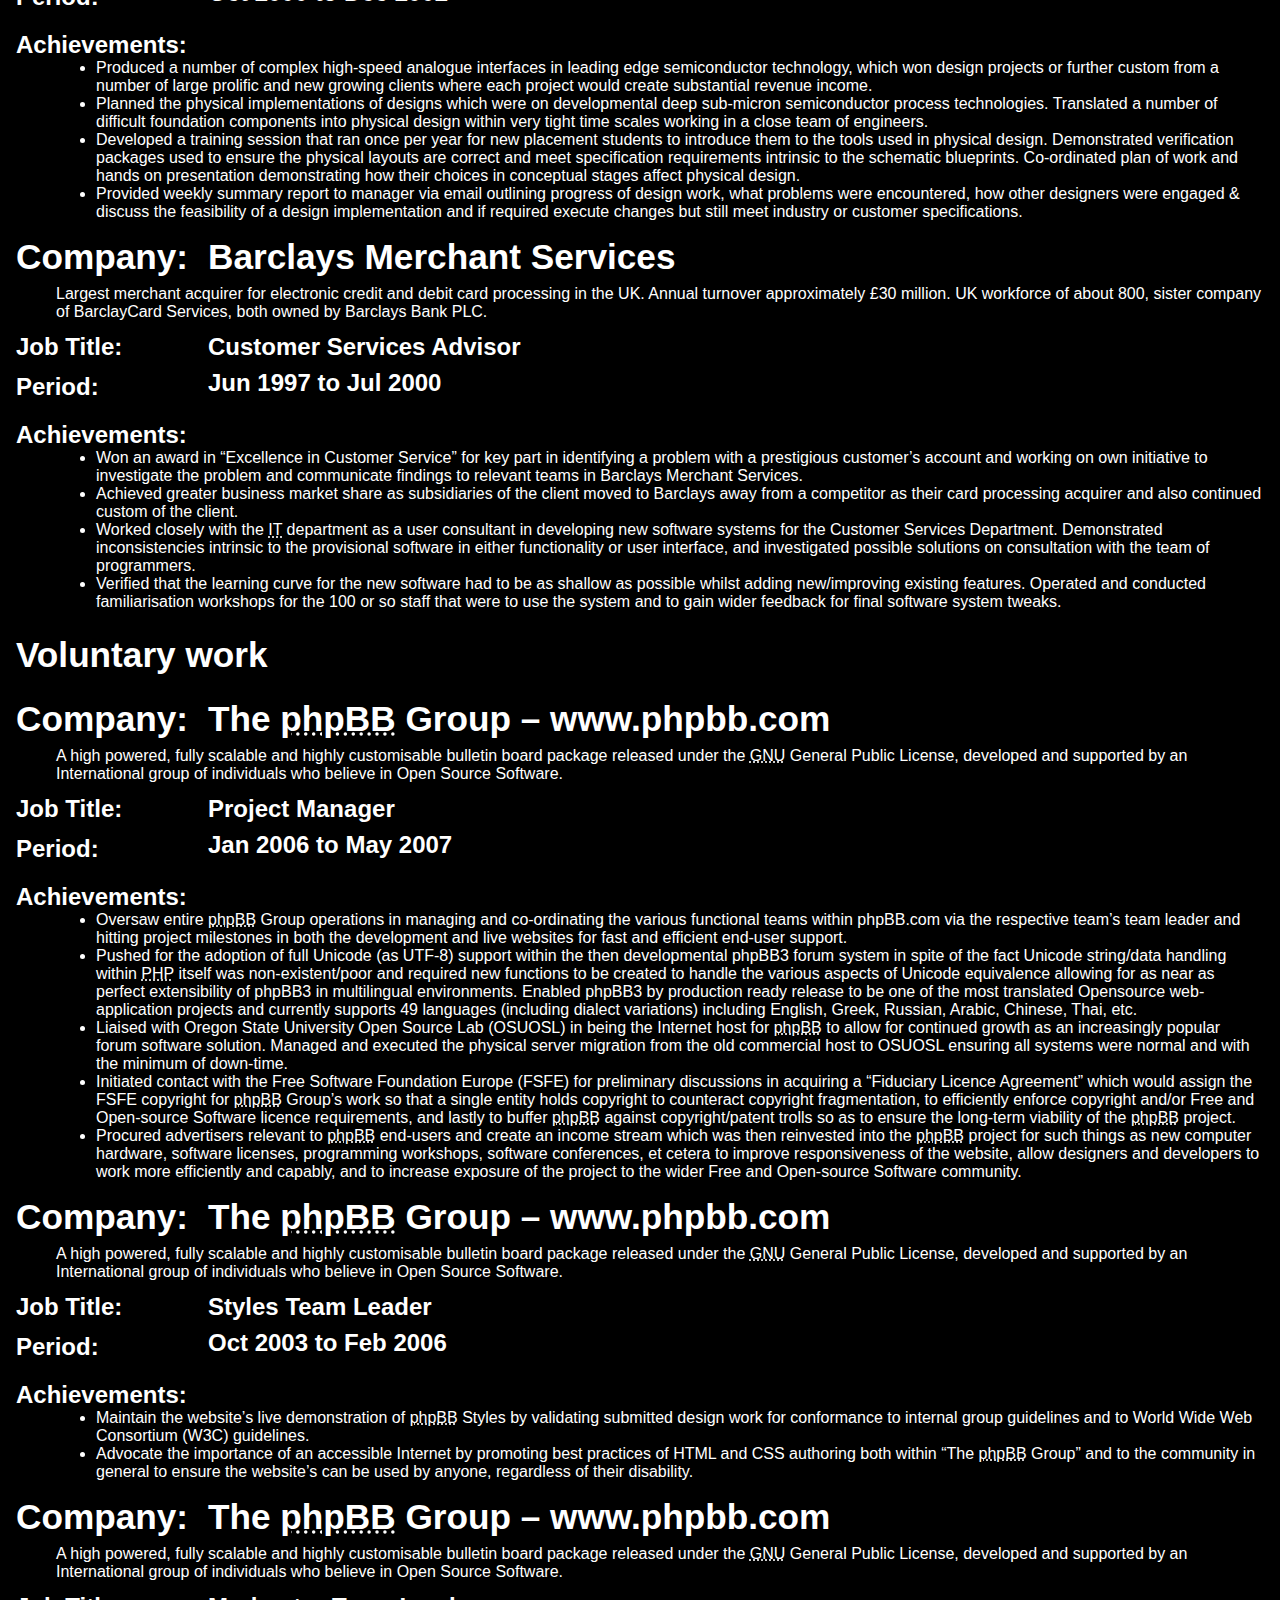
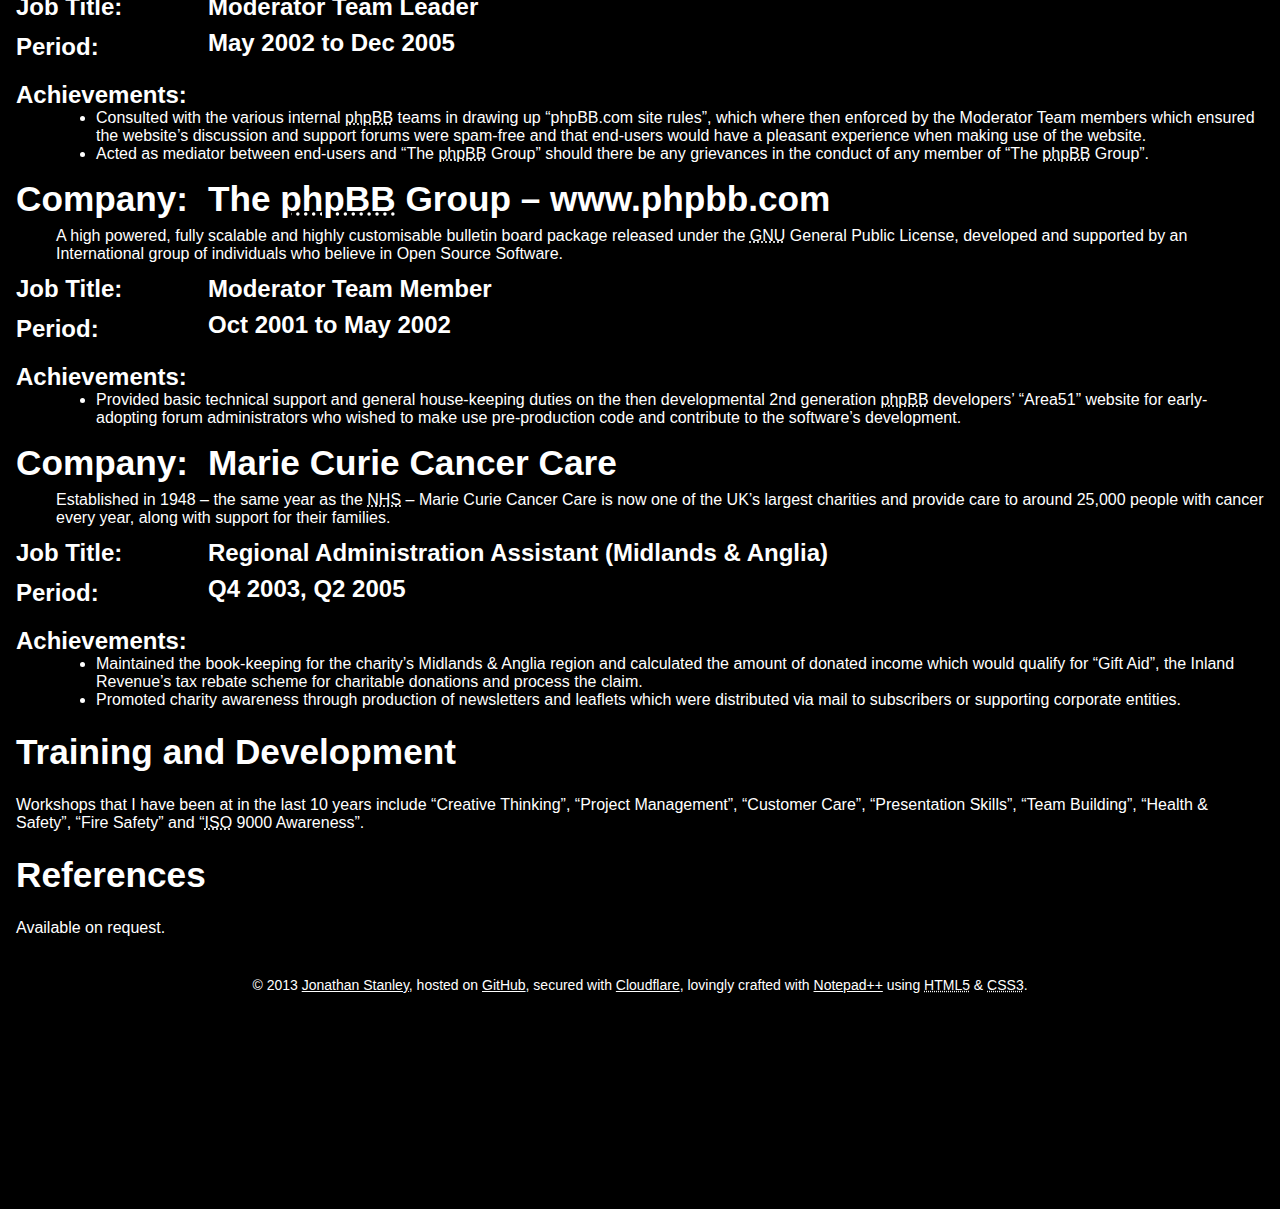
==== commit 6834b404: "Updates" ====
--- a/cv/index.html
+++ b/cv/index.html
@@ -17,7 +17,8 @@
 			<nav>
 			<ul>
 				<li><a href="https://lambcutlet.org/#elsewhere">Elsewhere</a></li>
-				<li><a href="https://lambcutlet.org/cv/">Curriculum<br />Vit&aelig;</a></li>
+				<!--<li><a href="https://lambcutlet.org/cv/">Curriculum<br />Vit&aelig;</a></li>-->
+				<li><a href="https://lambcutlet.org/resume/Jonathan_Stanley-Web_version-Resume.pdf">R&eacute;sum&eacute;<br />(<abbr title="Adobe Portable Data Format">PDF</abbr> version)</a></li>
 				<li><a href="https://lambcutlet.org/gallery/">Gallery</a></li>
 			</ul>
 			</nav>
@@ -33,40 +34,37 @@
 				<dt>Telephone</dt>
 				<dd>Available on request</dd>
 				<dt>E-mail</dt>
-				<dd>&#x6a;&#x6f;&#x6e;&#x40;&#x6c;&#x61;&#x6d;&#x62;&#x63;&#x75;&#x74;&#x6c;&#x65;&#x74;&#x2e;&#x6f;&#x72;&#x67;</dd>
+				<!--<dd>&#x6a;&#x6f;&#x6e;&#x40;&#x6c;&#x61;&#x6d;&#x62;&#x63;&#x75;&#x74;&#x6c;&#x65;&#x74;&#x2e;&#x6f;&#x72;&#x67;</dd>-->
+				<dd>&#x6a;&#x6f;&#x6e;&#x72;&#x73;&#x74;&#x61;&#x6e;&#x6c;&#x65;&#x79;&#x40;&#x67;&#x6d;&#x61;&#x69;&#x6c;&#x2e;&#x63;&#x6f;&#x6d;</dd>
 			</dl>
 			</header>
 			<section id="profile">
 			<h1>Profile</h1>
-			<p>Creative and imaginative in design and thinking. Deliberate in work methodology. Being able to be objective when looking at problems and conceptualise their solutions and execute them in a detailed manner very precisely and accurately. Analyse the good points and bad points of various possible solutions. Fascinated with exploring the possibilities of what can be done with existing tools and objects, or innovating new tools and objects to further exploration.</p>
+			<p>Creative and imaginative in design and thinking. Deliberate in work methodology. Being able to be objective when looking at 		problems and conceptualise their solutions and execute them in a detailed manner very precisely and accurately. Analyse the 			good points and bad points of various possible solutions. Fascinated with exploring the possibilities of what can be done with existing tools and objects, as well as innovating new ones.</p>
 			</section>
 			<section id="technical-skills">
 			<h1>Technical Skills</h1>
 			<h2>Programming and Mark-up Languages</h2>
 			<ul>
-				<li><abbr title="eXtensible Hypertext Mark-Up Language">XHTML</abbr> / <abbr title="Hypertext Mark-Up Language version 5">HTML5</abbr></li>
-				<li><abbr title="Cascading Style Sheets">CSS</abbr> (Levels 1, 2, 2.1 and 3)</li>
+				<li><abbr title="Hypertext Mark-Up Language version 5">HTML5</abbr> / <abbr title="eXtensible Hypertext Mark-Up Language">XHTML</abbr></li>
+				<li><abbr title="Cascading Style Sheets">CSS</abbr> (Levels 3, 2.1, 2 and 1)</li>
 				<li><abbr title="eXtensible Mark-Up Language">XML</abbr> / <abbr title="eXtensible Style-Sheet Language">XSL</abbr></li>
-				<li><abbr title="PHP: Hypertext Preprocessor version 4">PHP4</abbr> / <abbr title="PHP: Hypertext Preprocessor version 5">PHP5</abbr></li>
+				<li<abbr title="PHP: Hypertext Preprocessor version 5">PHP5</abbr></li>
 				<li>Visual Basic / Visual Basic for Applications</li>
-				<li>Shell scripting (bash / Perl / Windows <code>.bat</code>, <code>.cmd</code> & PowerShell)</li>
+				<li>Shell scripting (bash / Python / Perl / PowerShell)</li>
 			</ul>
 			<h2>Applications (Desktop and Server)</h2>
 			<ul>
+				<li>Google Docs</li>
+				<li>Microsoft Office 2016 – ‘95 (Word / Excel / PowerPoint / Access / etc.)</li>
+				<li>MySQL / MariaDB</li>
+				<li>Apache <abbr title="Hyper-Text Transfer Protocol">HTTP</abbr> Server / NGINX / Microsoft <abbr title="Internet Information Services">IIS</abbr></li>
 				<li>Cadence (Virtuoso-XL / Assura <abbr title="Design Rule Check">DRC</abbr> / Assura <abbr title="Layout Versus Schematic">LVS</abbr> / Diva Physical Verification / OrCAD)</li>
-				<li>Microsoft Office ‘95 – 2013 (Word / Excel / PowerPoint / Access / etc.)</li>
-				<li>MySQL</li>
-				<li>Apache <abbr title="Hyper-Text Transfer Protocol">HTTP</abbr> Server</li>
-				<li>Visual Basic / Visual Basic for Applications</li>
-				<li>Microsoft Internet Information Services (versions 5.0 to 8.0)</li>
-				<li>OpenOffice / StarOffice</li>
 			</ul>
 			<h2>Operating Systems</h2>
 			<ul>
-				<li><abbr title="GNU&rsquo;s Not Unix!">GNU</abbr>/Linux (Debian / Ubuntu / Gentoo / Redhat / CentOS / SuSE)</li>
-				<li>Microsoft Windows (&rsquo;98 / ME / NT4 / 2000 / XP / Vista / 7 / 8 / 8.1)</li>
-				<li>Microsoft Windows Server (NT4 / 2000 / 2003 / 2008 / 2012)</li>
-				<li>FreeBSD</li>
+				<li><abbr title="GNU&rsquo;s Not Unix!">GNU</abbr>/Linux (Debian / Ubuntu / Gentoo / Redhat / CentOS / SuSE) &amp; FreeBSD</li>
+				<li>Microsoft Windows &amp; Windows Server (10 / 2016 and older)</li>
 			</ul>
 			<h2>Hardware</h2>
 			<ul>
@@ -84,11 +82,34 @@
 			<ul>
 				<li>HNC Electronics Engineering 1st year, 4 modules at pass or higher.</li>
 				<li>A-Level Mathematics Pure &amp; Mechanics at grade B, Art and Design at grade A, Physics at grade C and General Studies at grade E.</li>
-				<li>10 G.C.S.E&rsquo;s. Grade A* (distinction) in Mathematics and Science (Double award); English Language and English Literature at grade A; Technology, Art &amp; Design, Design &amp; Communication, Geography and French were at grade B.</li>
+				<!--<li>10 G.C.S.E&rsquo;s. Grade A* (distinction) in Mathematics and Science (Double award); English Language and English Literature at grade A; Technology, Art &amp; Design, Design &amp; Communication, Geography and French were at grade B.</li>-->
 			</ul>
 			</section>
 			<section id="career-history">
 			<h1>Career History</h1>
+				<section>
+				<header>
+					<dl>
+						<dt>Company</dt>
+						<dd>
+							<h1>Inskin Media</h1>
+							<p>Founded in London in 2009, Inskin Media develops and trades high-impact, non-intrusive brand advertising formats. Specialist in multi-screen, rich-media display advertising, partnered with over 190 publishers and delivering campaigns to more than 1,000 premium websites, globally.</p>
+						</dd>
+						<dt>Job Title</dt>
+						<dd>Technical Account Manager (Asia)</dd>
+						<dt>Period</dt>
+						<dd><time datetime="2014-11">Nov 2014</time> to <time datetime="2015-12">Dec 2015</time></dd>
+					</dl>
+				</header>
+				<dl>
+					<dt>Achievements</dt>
+					<dd><ul>
+						<li>Created media plans for advertising campaigns that were to be delivered though the network of major Asia publishers, assigning correct weighting to maximise exposure and ensure full delivery of respective campaigns in their allotted timeframe.</li>
+						<li>Authored technical presentation for publishers that wish to integrate the bespoke Inskin Media ad formats to their online media properties, detailing common integration problems and how to easily overcome them.</li>
+						<li>Triaged issues of ad display, a need to halt specific ads from serving due to news sensitive events, and other such issues, then implement a fix myself or submit a ticket to the approporiate internal system to be worked on by the team in London.</li>
+					</ul></dd>
+				</dl>
+				</section>
 				<section>
 				<header>
 					<dl>
--- a/style/theme.css
+++ b/style/theme.css
@@ -525,6 +525,8 @@
 	content: "\00BB";
 }
 
+/* CSS target for CV styling */
+
 html#cv:target {
 	background: none;
 	color: black;
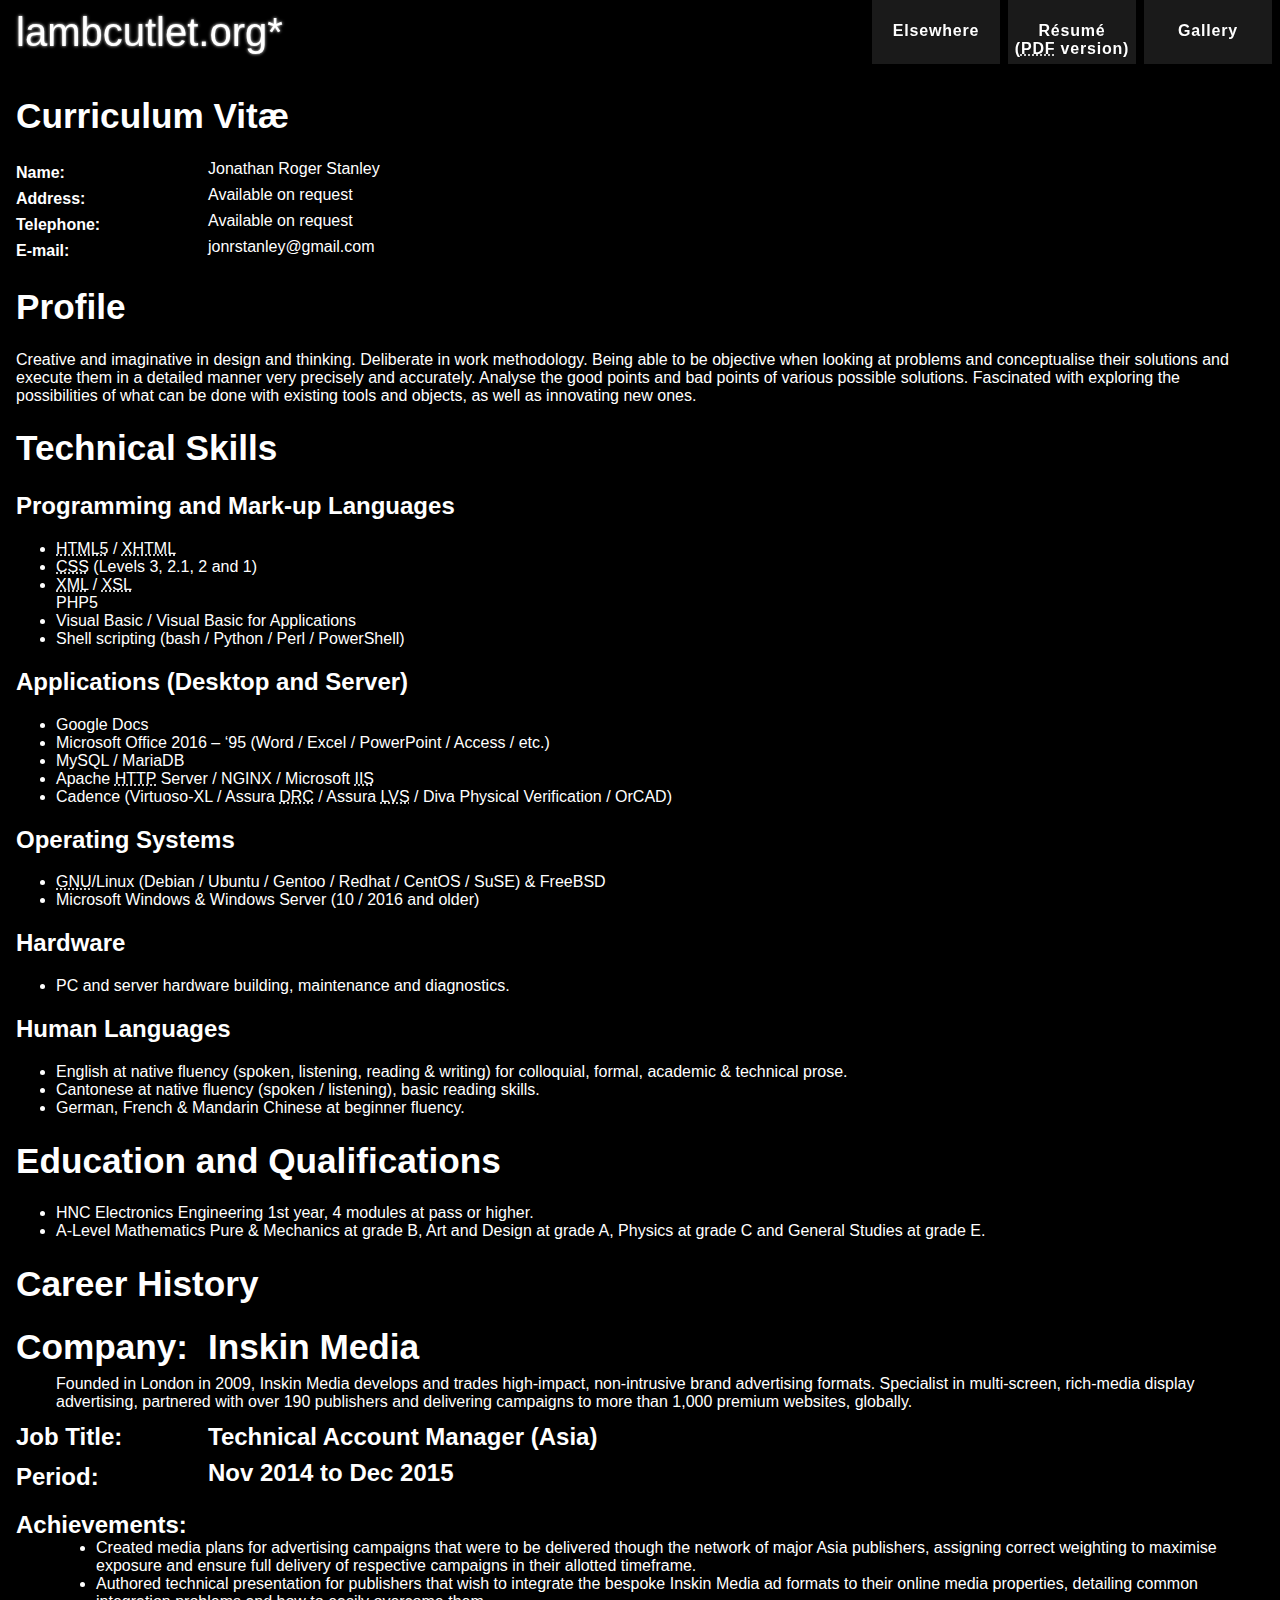
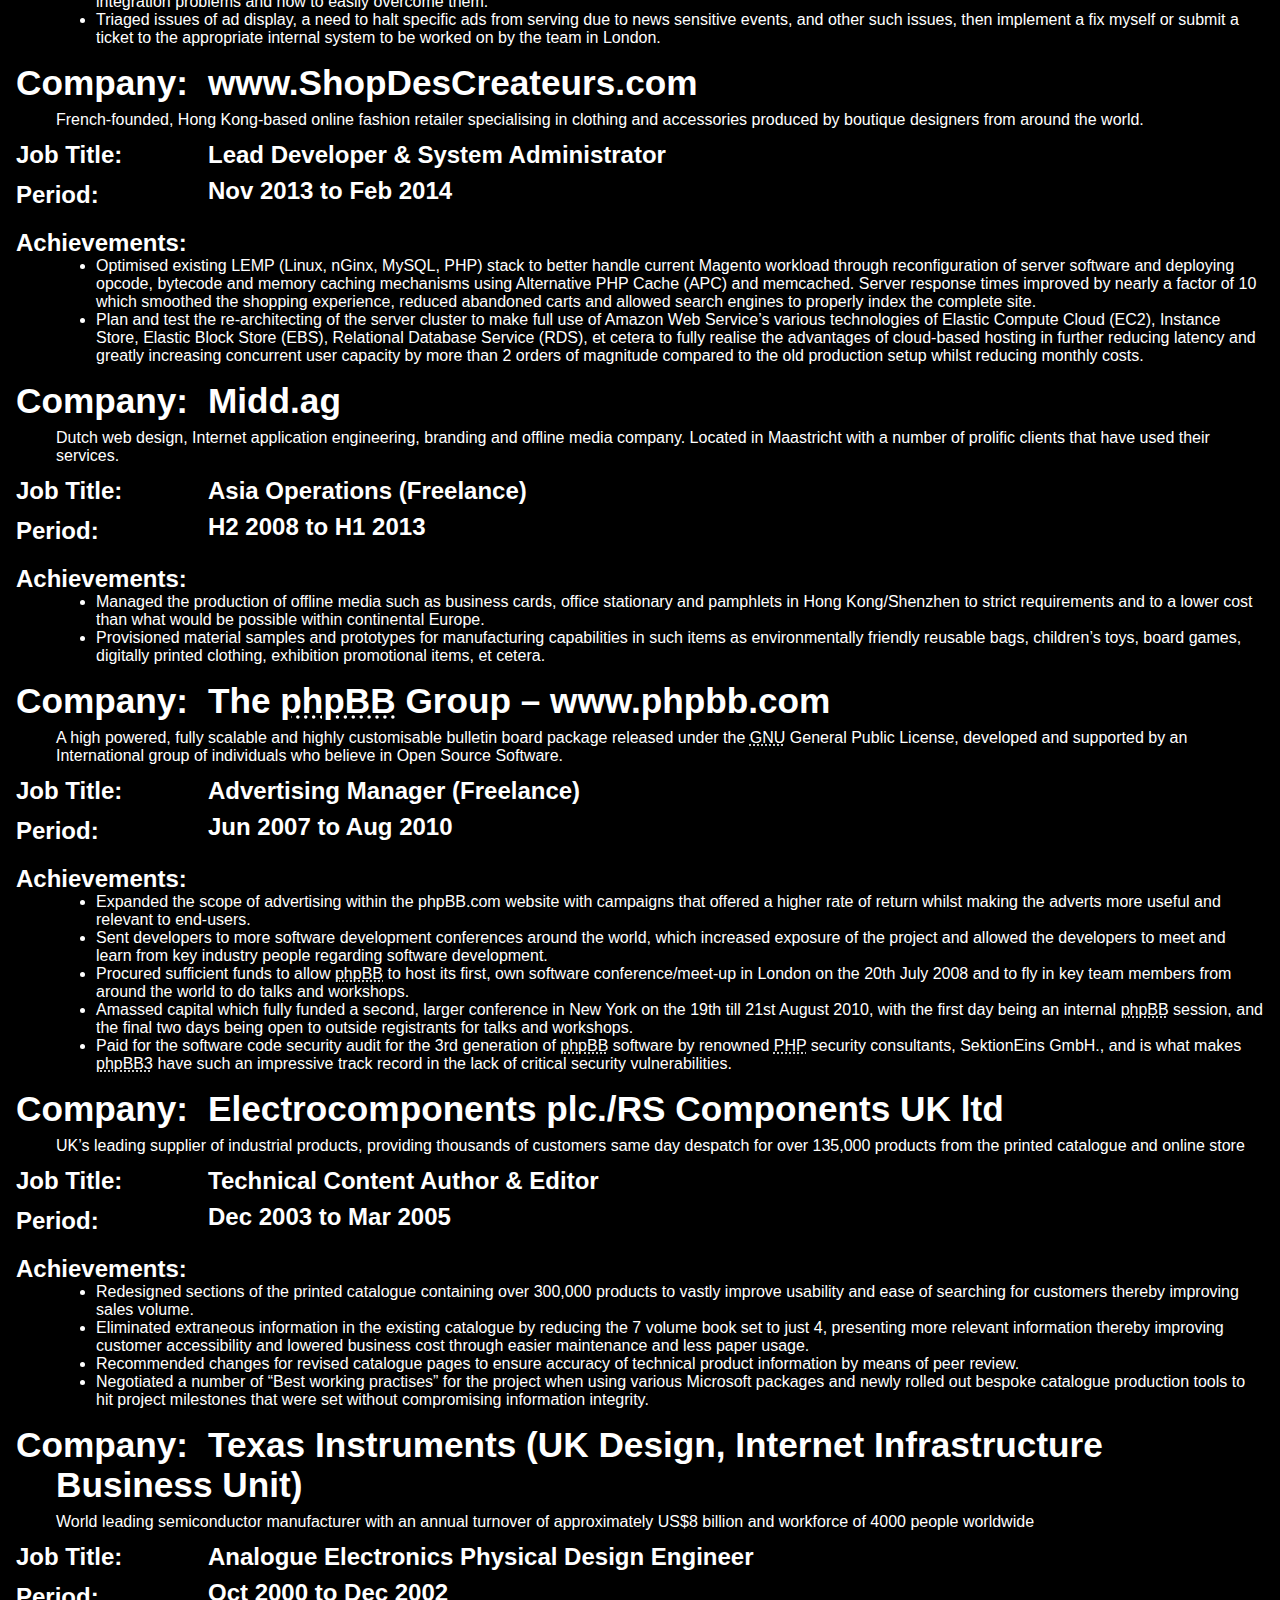
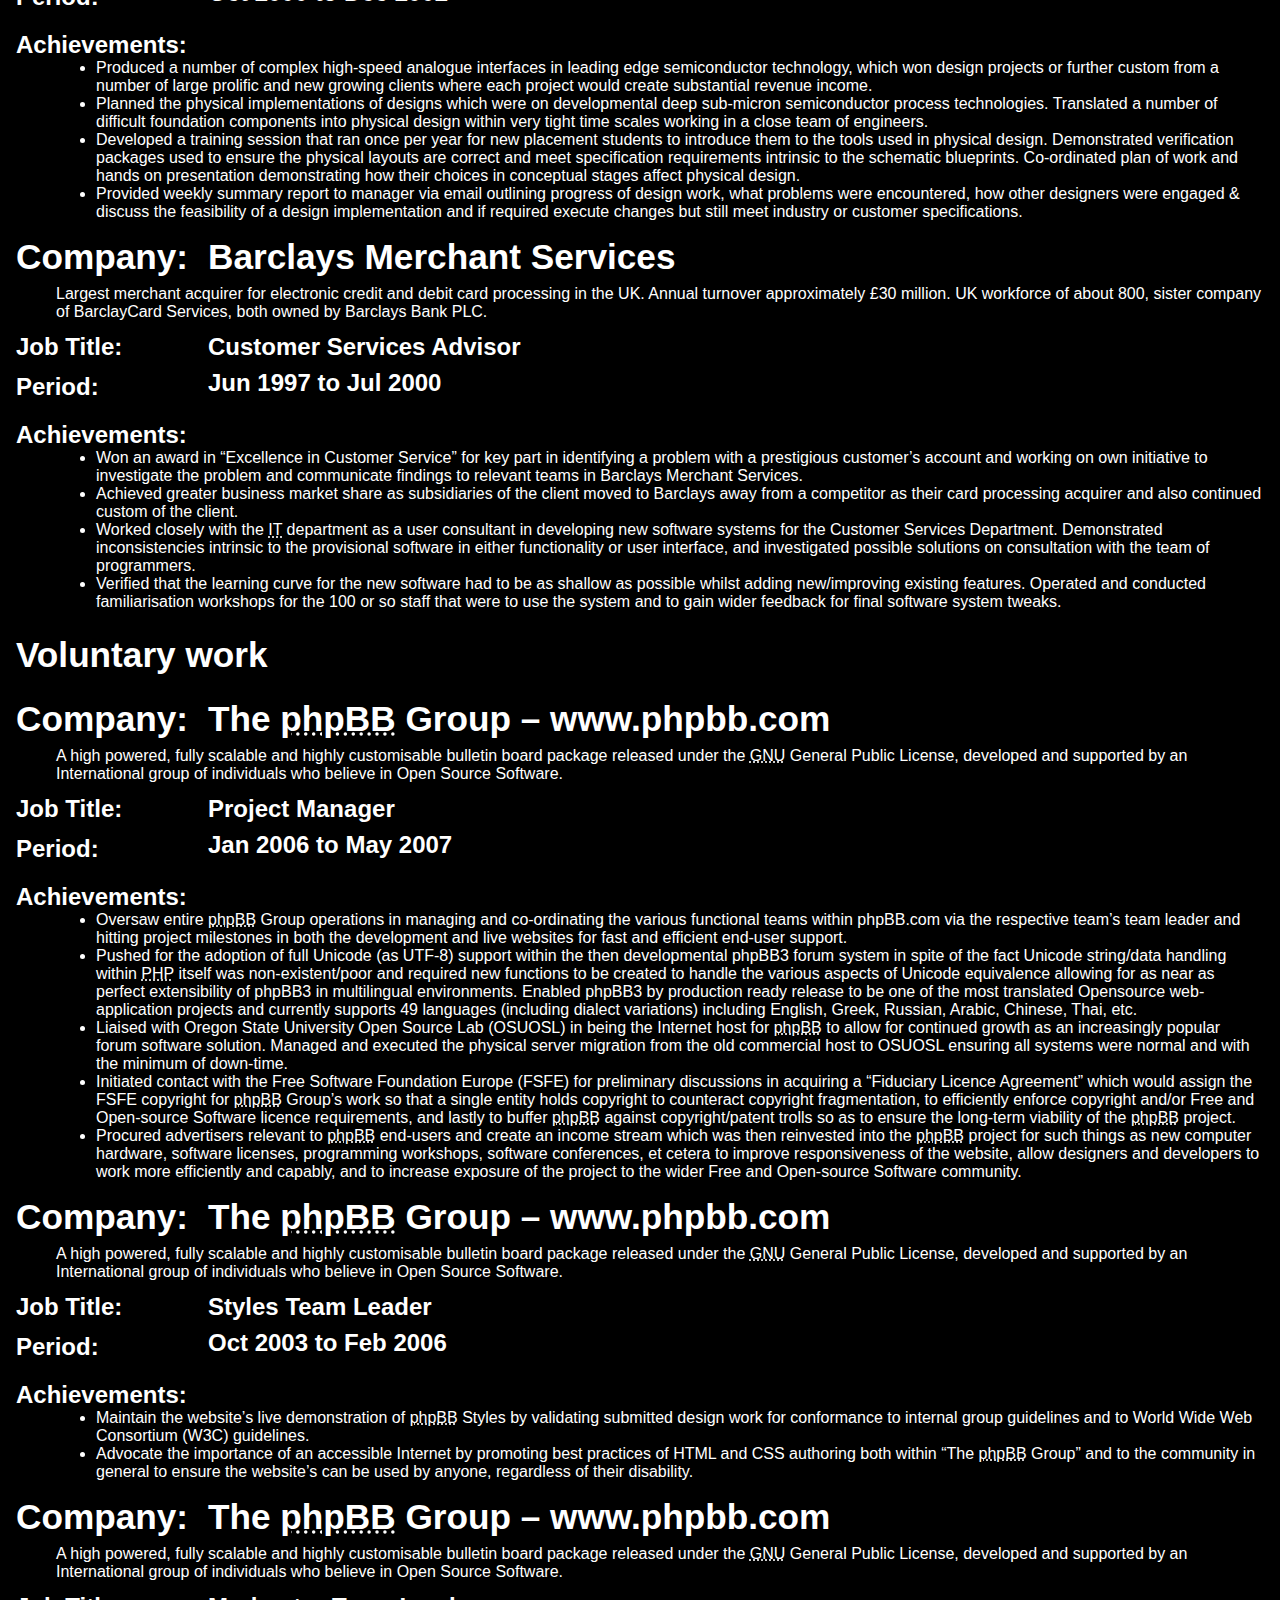
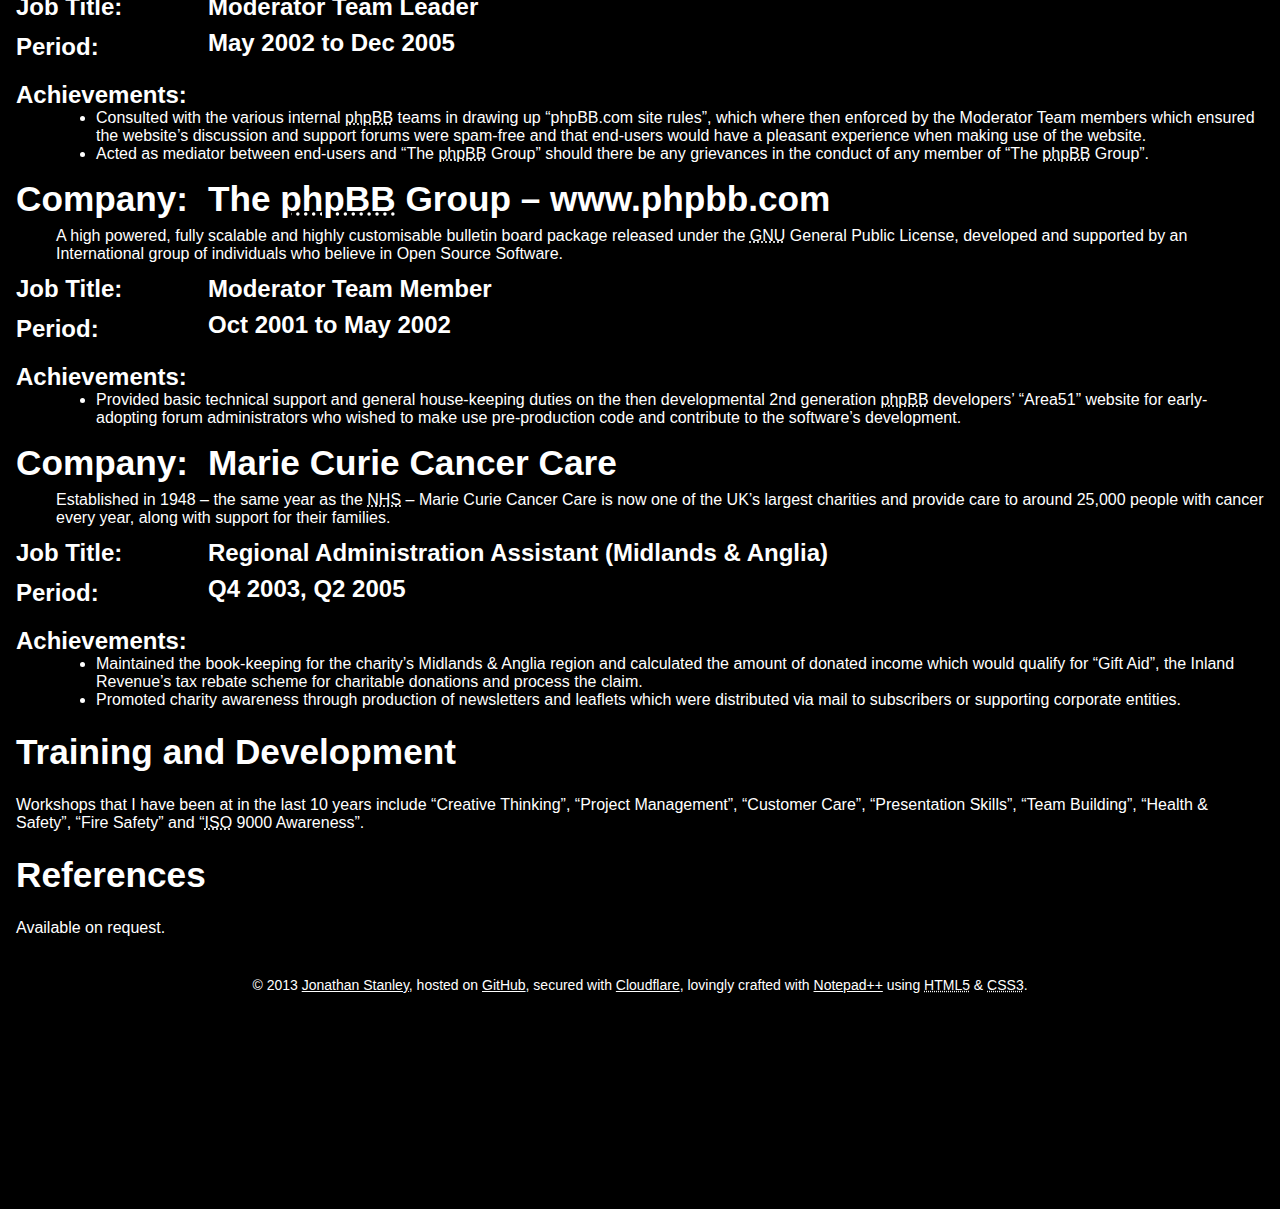
==== commit 426acfa2: "Speelingz" ====
--- a/cv/index.html
+++ b/cv/index.html
@@ -106,7 +106,7 @@
 					<dd><ul>
 						<li>Created media plans for advertising campaigns that were to be delivered though the network of major Asia publishers, assigning correct weighting to maximise exposure and ensure full delivery of respective campaigns in their allotted timeframe.</li>
 						<li>Authored technical presentation for publishers that wish to integrate the bespoke Inskin Media ad formats to their online media properties, detailing common integration problems and how to easily overcome them.</li>
-						<li>Triaged issues of ad display, a need to halt specific ads from serving due to news sensitive events, and other such issues, then implement a fix myself or submit a ticket to the approporiate internal system to be worked on by the team in London.</li>
+						<li>Triaged issues of ad display, a need to halt specific ads from serving due to news sensitive events, and other such issues, then implement a fix myself or submit a ticket to the appropriate internal system to be worked on by the team in London.</li>
 					</ul></dd>
 				</dl>
 				</section>
--- a/style/theme.css
+++ b/style/theme.css
@@ -234,6 +234,16 @@
 
 body.home > article > section > dl dd {
 	margin: 0;
+	padding: 0;
+}
+
+body.home > article > section > dl dd + dt {
+	margin: 0;
+	padding: 2rem 0 0;
+}
+
+body.home > article > section > dl dd:last-child {
+	margin: 0;
 	padding: 0 0 2rem;
 }
 
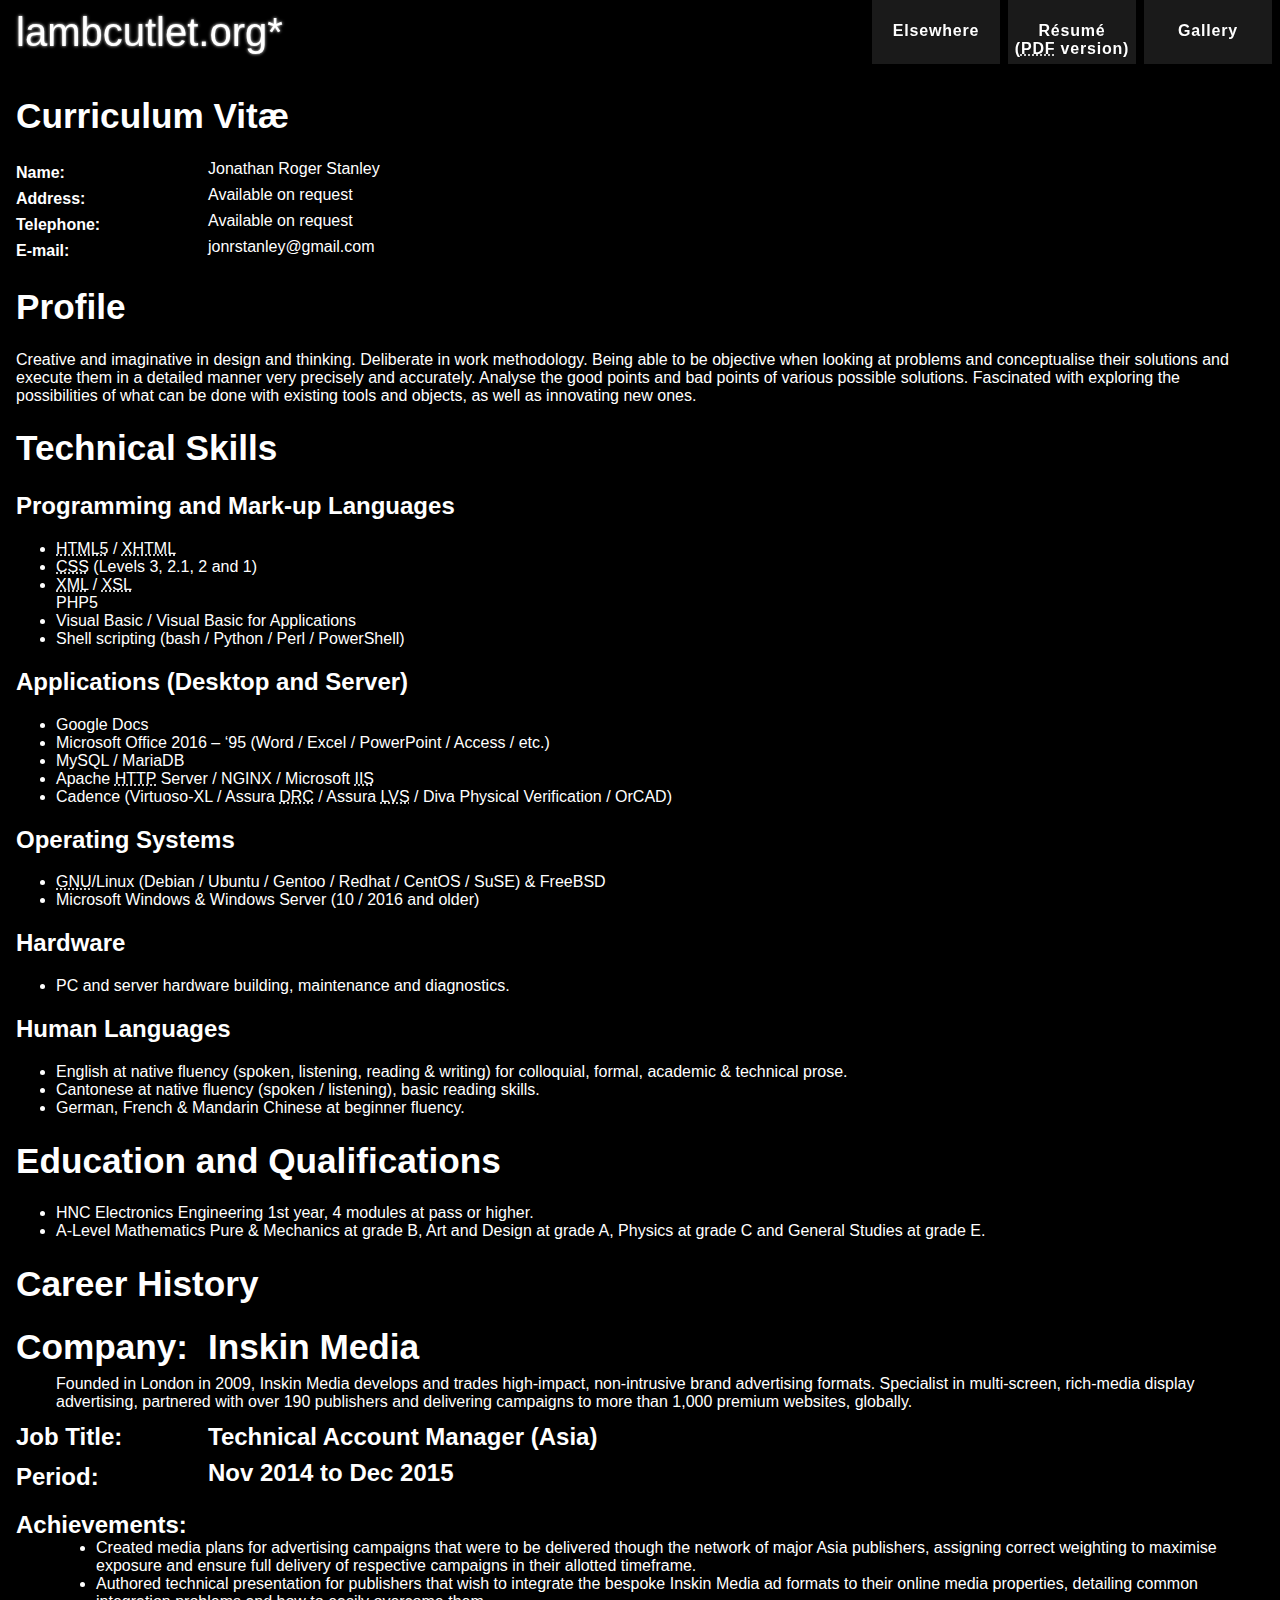
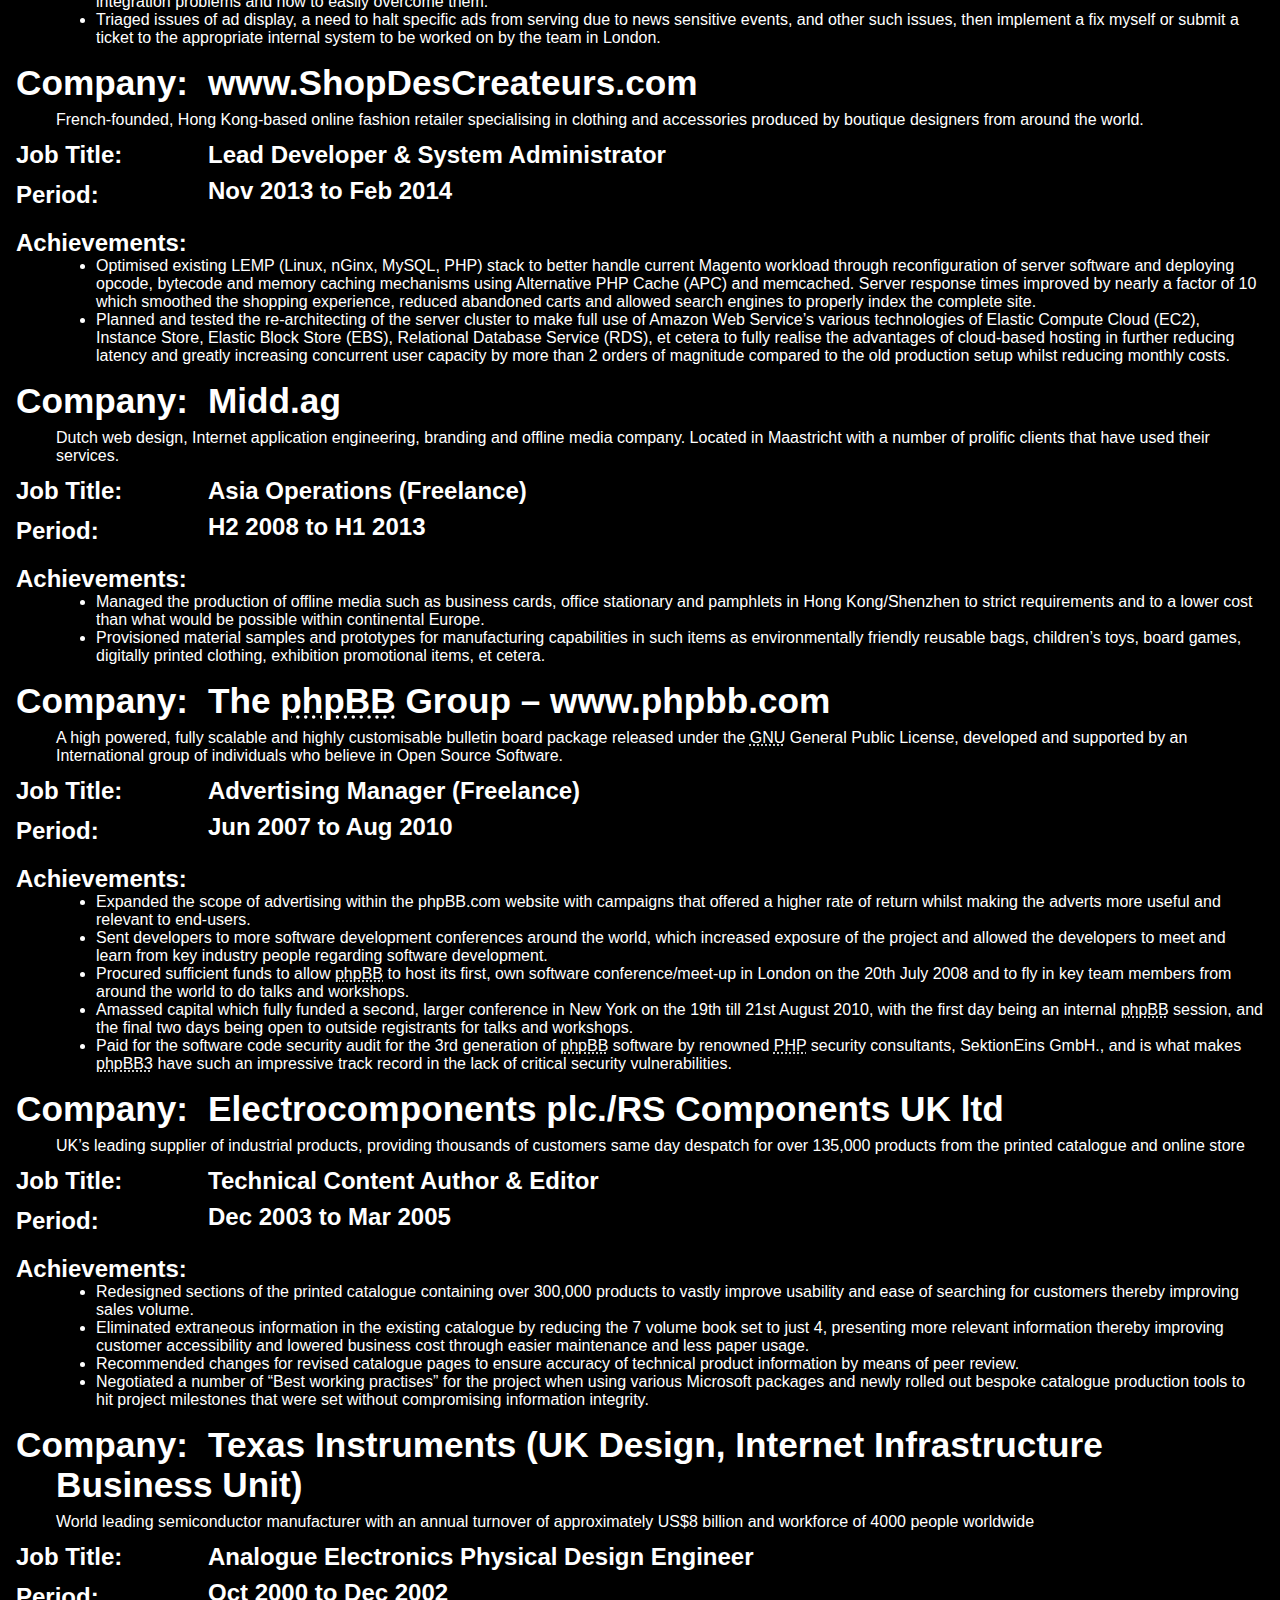
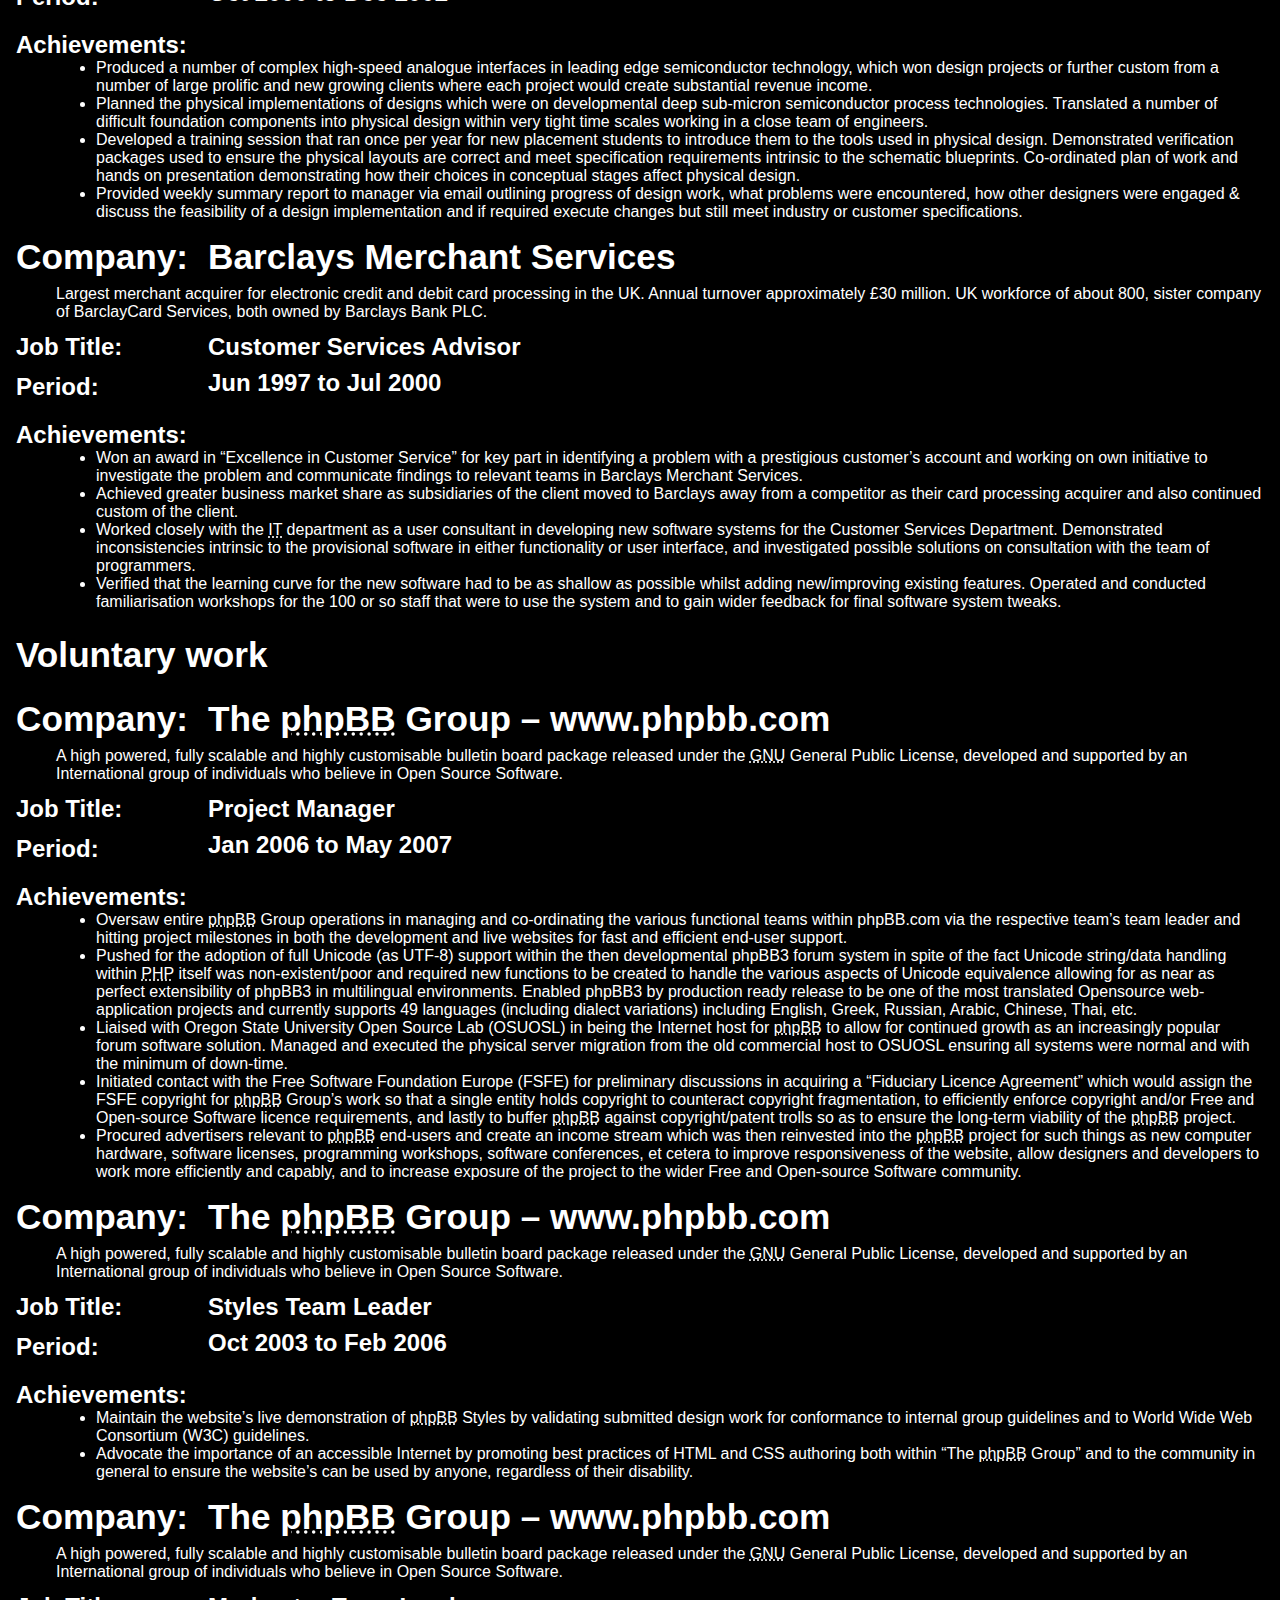
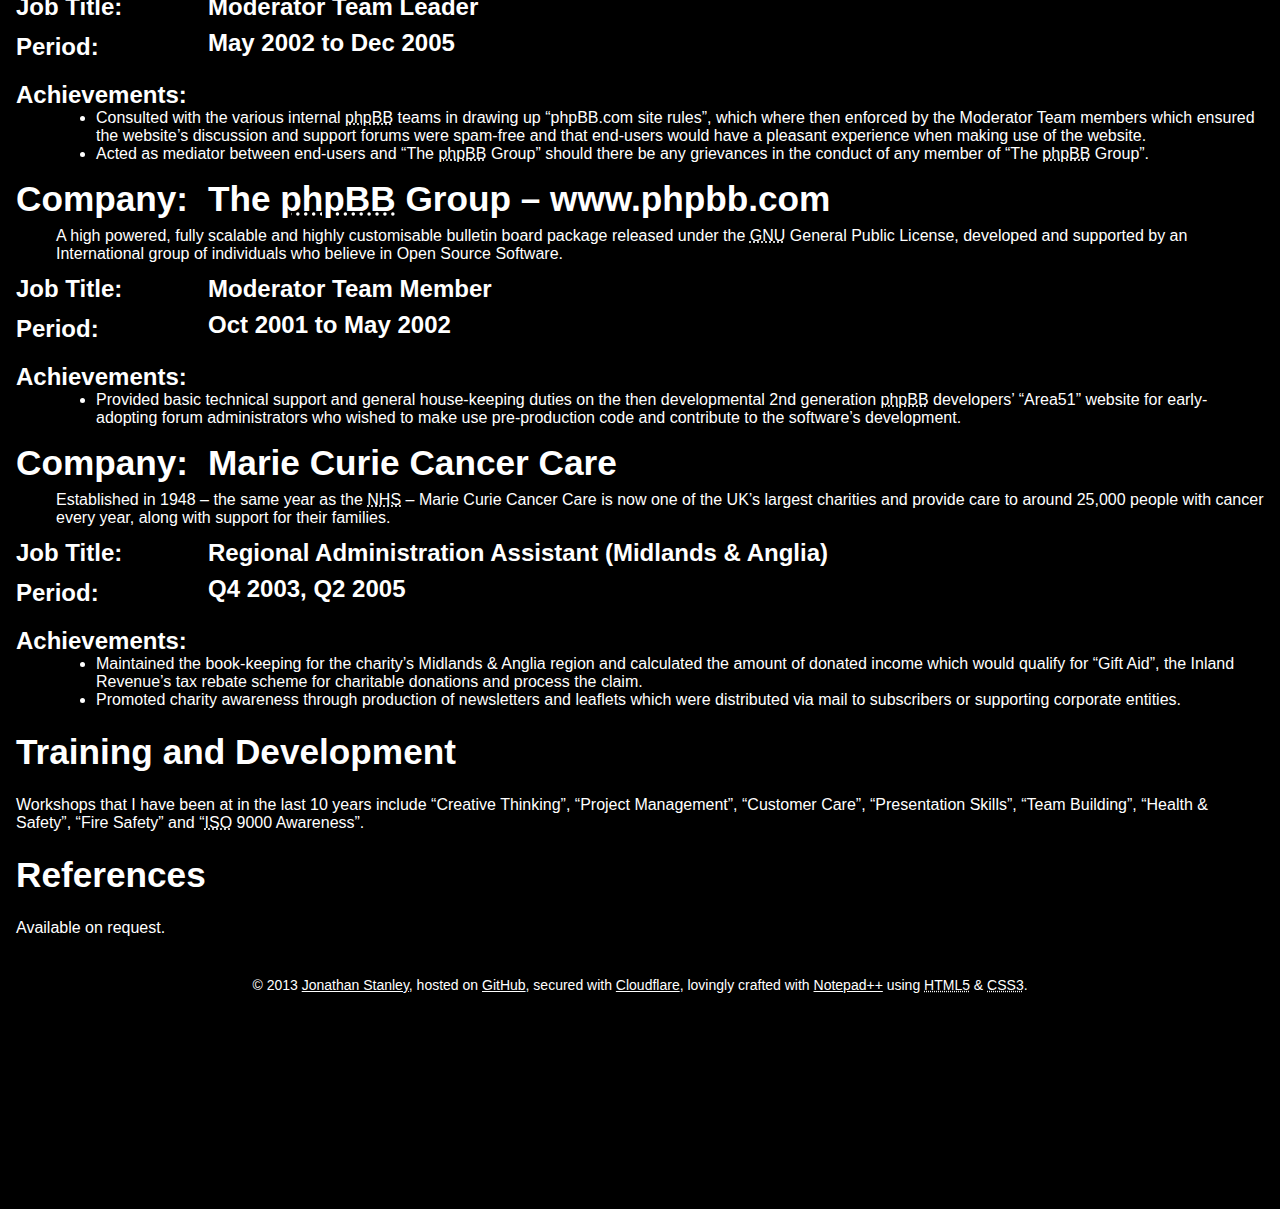
==== commit bc48a555: "Tense" ====
--- a/cv/index.html
+++ b/cv/index.html
@@ -128,7 +128,7 @@
 					<dt>Achievements</dt>
 					<dd><ul>
 						<li>Optimised existing <abbr>LEMP</abbr> (Linux, nGinx, MySQL, PHP) stack to better handle current Magento workload through reconfiguration of server software and deploying opcode, bytecode and memory caching mechanisms using Alternative PHP Cache (APC) and memcached. Server response times improved by nearly a factor of 10 which smoothed the shopping experience, reduced abandoned carts and allowed search engines to properly index the complete site.</li>
-						<li>Plan and test the re-architecting of the server cluster to make full use of Amazon Web Service&rsquo;s various technologies of Elastic Compute Cloud (EC2), Instance Store, Elastic Block Store (EBS), Relational Database Service (RDS), et cetera to fully realise the advantages of cloud-based hosting in further reducing latency and greatly increasing concurrent user capacity by more than 2 orders of magnitude compared to the old production setup whilst reducing monthly costs.</li>
+						<li>Planned and tested the re-architecting of the server cluster to make full use of Amazon Web Service&rsquo;s various technologies of Elastic Compute Cloud (EC2), Instance Store, Elastic Block Store (EBS), Relational Database Service (RDS), et cetera to fully realise the advantages of cloud-based hosting in further reducing latency and greatly increasing concurrent user capacity by more than 2 orders of magnitude compared to the old production setup whilst reducing monthly costs.</li>
 					</ul></dd>
 				</dl>
 				</section>
